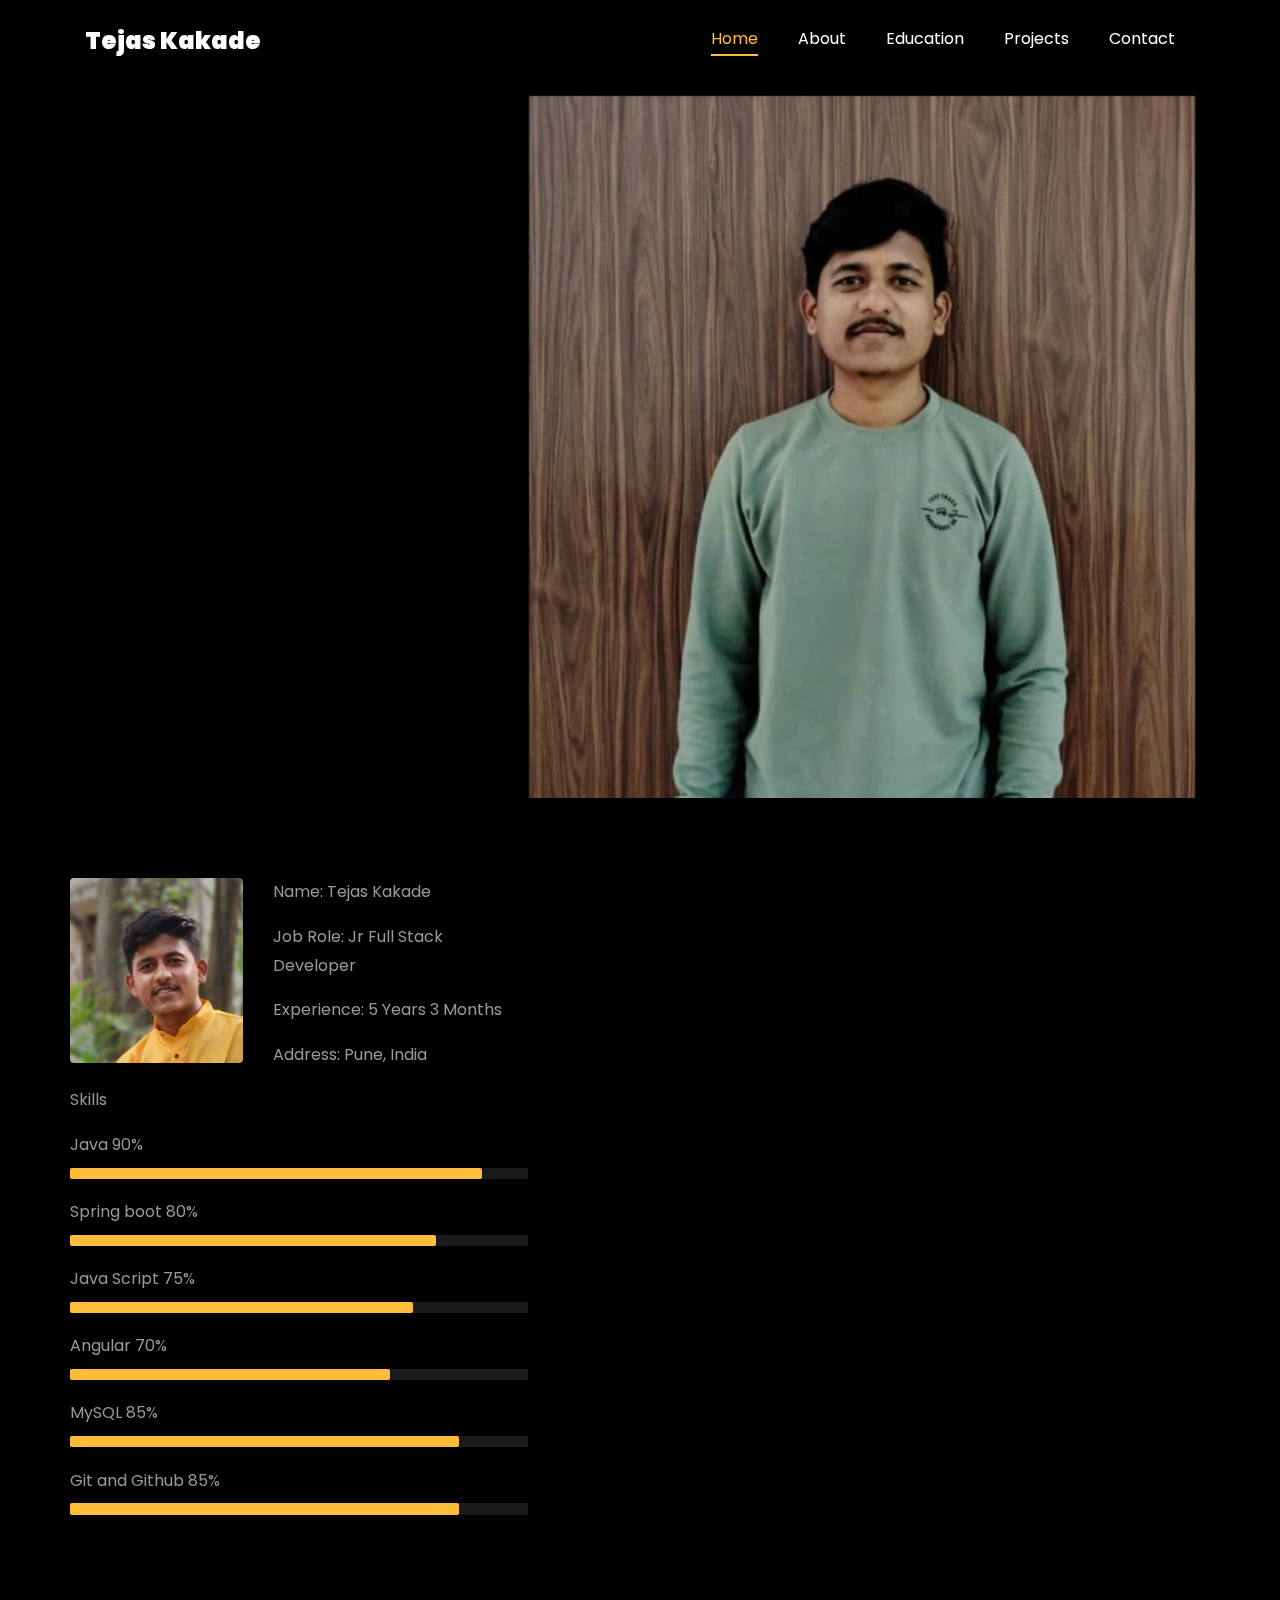
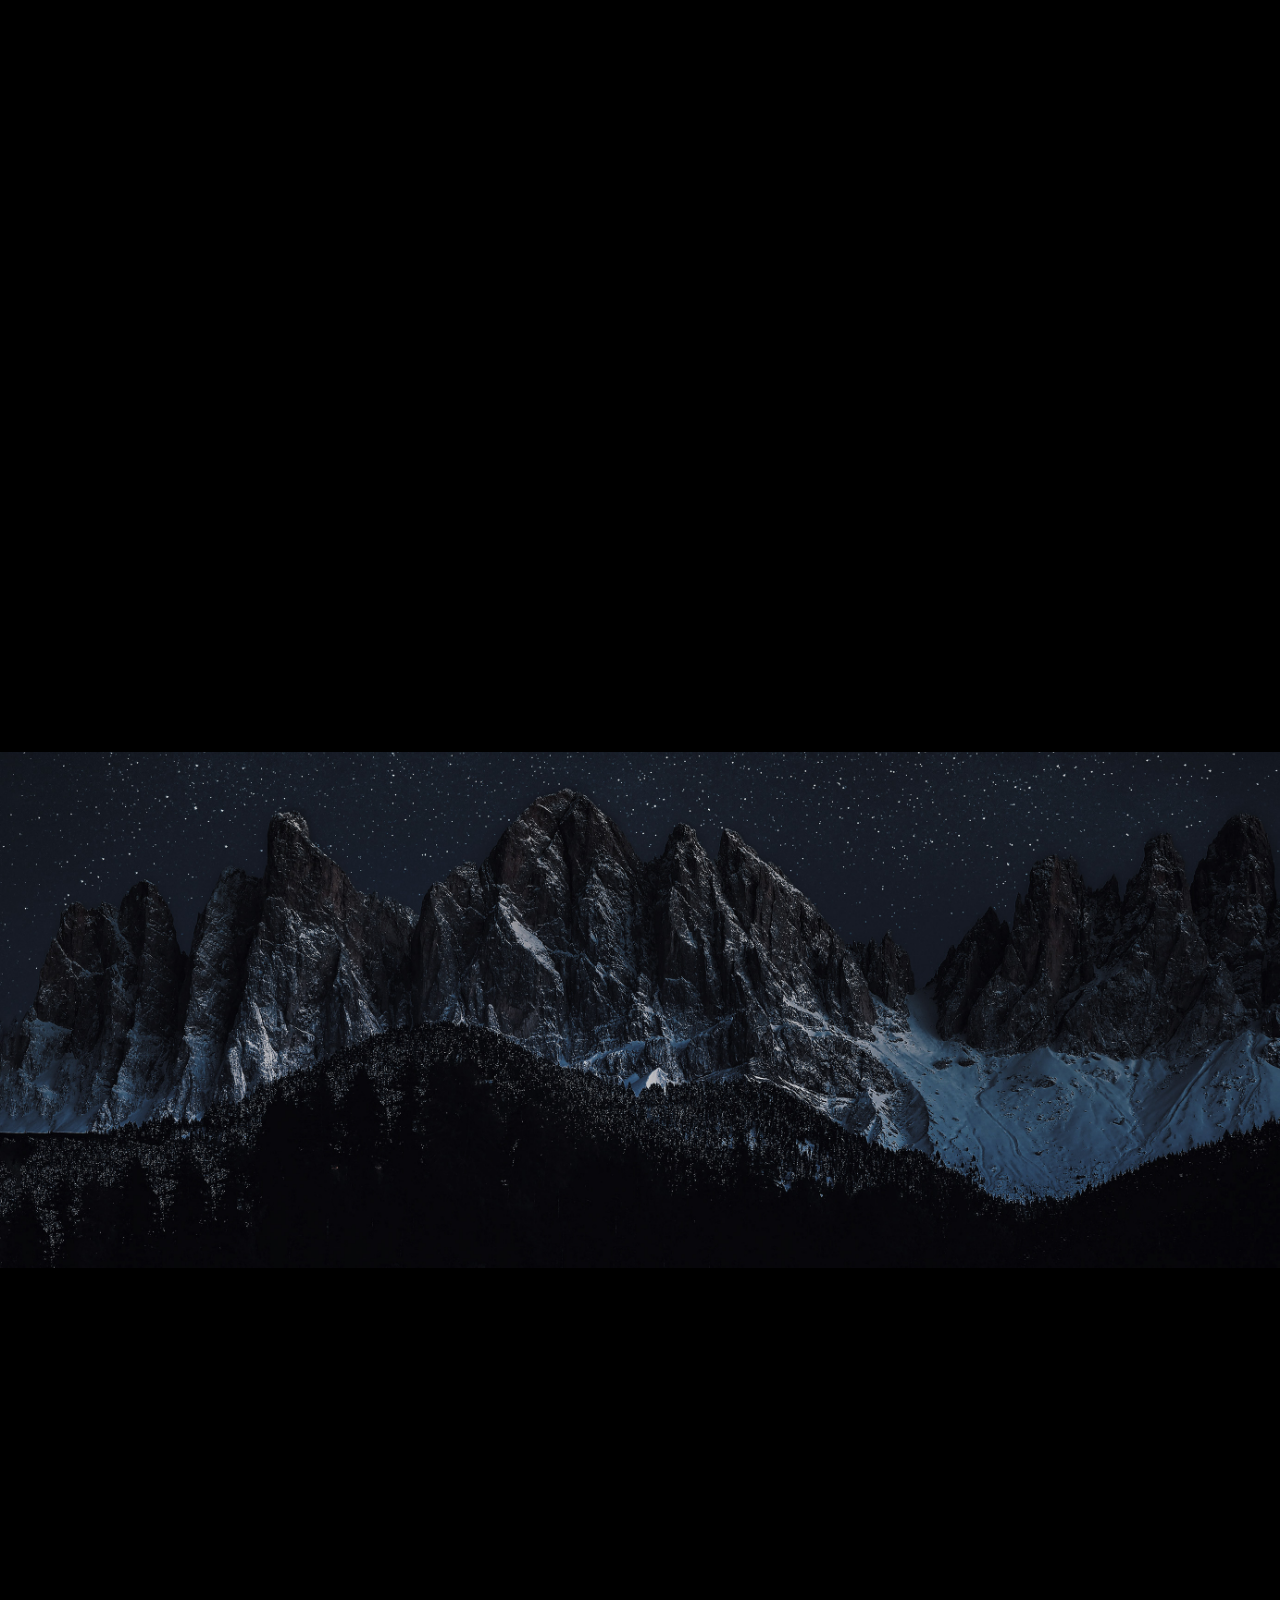
==== index.html @ c2d64551 "first commit" ====
<!DOCTYPE html>
<html lang="en">

<head>
    <title>Tejas's Portfolio</title>

    <link rel="icon" href="images/profile-pic.png" type="image/png">
    <meta charset="utf-8">
    <meta name="viewport" content="width=device-width, initial-scale=1, shrink-to-fit=no">

    <link href="https://cdnjs.cloudflare.com/ajax/libs/font-awesome/6.0.0-beta3/css/all.min.css" rel="stylesheet">

    <link href="https://fonts.googleapis.com/css?family=Poppins:100,200,300,400,500,600,700,800,900" rel="stylesheet">

    <link rel="stylesheet" href="css/open-iconic-bootstrap.min.css">
    <link rel="stylesheet" href="css/animate.css">

    <link rel="stylesheet" href="css/owl.carousel.min.css">
    <link rel="stylesheet" href="css/owl.theme.default.min.css">
    <link rel="stylesheet" href="css/magnific-popup.css">

    <link rel="stylesheet" href="css/aos.css">

    <link rel="stylesheet" href="css/ionicons.min.css">

    <link rel="stylesheet" href="css/flaticon.css">
    <link rel="stylesheet" href="css/icomoon.css">
    <link rel="stylesheet" href="css/style.css">



    <style>
        /*======================================
//--//-->   ABOUT
======================================*/
        
        .about-mf .box-shadow-full {
            padding-top: 4rem;
            padding-bottom: 4rem;
        }
        
        .about-mf .about-img {
            margin-bottom: 2rem;
        }
        
        .about-mf .about-img img {
            margin-left: 10px;
        }
        
        .skill-mf .progress {
            /* background-color: #cde1f8; */
            margin: .5rem 0 1.2rem 0;
            border-radius: 0;
            height: .7rem;
        }
        
        .skill-mf .progress .progress-bar {
            height: .7rem;
            background-color: #ffbd39;
        }
        /* Animation styles */
        
        #typing-animation {
            position: relative;
            font-size: 30px;
            font-weight: bold;
            color: rgb(255, 255, 255);
            overflow: hidden;
            white-space: nowrap;
            animation: typing 3s steps(20, end) infinite;
        }
        
        #typing-animation:before {
            content: "";
            /* position: absolute; */
            top: 0;
            left: 0;
            width: 0;
            height: 100%;
            background-color: #ccc;
            animation: typing-cursor 0.5s ease-in-out infinite;
        }
        
        @keyframes typing {
            from {
                width: 0;
            }
            to {
                width: 100%;
            }
        }
        
        @keyframes typing-cursor {
            from {
                width: 5px;
            }
            to {
                width: 0;
            }
        }
        /* project image zoom effect */
        
        .zoom-effect {
            overflow: hidden;
            transition: transform 0.3s ease-out;
        }
        
        .zoom-effect:hover {
            transform: scale(1.1);
        }
    </style>


</head>

<body data-spy="scroll" data-target=".site-navbar-target" data-offset="300">


    <nav class="navbar navbar-expand-lg navbar-dark ftco_navbar ftco-navbar-light site-navbar-target" id="ftco-navbar">
        <div class="container">
            <a class="navbar-brand" href="index.html">Tejas Kakade</a>
            <button class="navbar-toggler js-fh5co-nav-toggle fh5co-nav-toggle" type="button" data-toggle="collapse" data-target="#ftco-nav" aria-controls="ftco-nav" aria-expanded="false" aria-label="Toggle navigation">
	        <span class="oi oi-menu"></span> Menu
	      </button>

            <div class="collapse navbar-collapse" id="ftco-nav">
                <ul class="navbar-nav nav ml-auto ">
                    <li class="nav-item"><a href="#home-section" class="nav-link"><span>Home</span></a></li>
                    <li class="nav-item"><a href="#about-section" class="nav-link"><span>About</span></a></li>
                    <li class="nav-item"><a href="#resume-section" class="nav-link"><span>Education</span></a></li>
                    <li class="nav-item"><a href="#project-section" class="nav-link"><span>Projects</span></a></li>
                    <li class="nav-item"><a href="#contact-section" class="nav-link"><span>Contact</span></a></li>
                </ul>
            </div>
        </div>
    </nav>
    <section id="home-section" class="hero">
        <div class="home-slider  owl-carousel">
            <div class="slider-item ">
                <div class="overlay"></div>
                <div class="container mt-5">
                    <div class="row d-md-flex no-gutters slider-text align-items-end justify-content-end" data-scrollax-parent="true">
                        <div class="one-third js-fullheight order-md-last img mt-5" style="background-image:url(images/myphoto11.jpg);">
                            <div class="overlay"></div>
                        </div>
                        <div class="one-forth d-flex  align-items-center ftco-animate" data-scrollax=" properties: { translateY: '70%' }">
                            <div class="text">
                                <span class="subheading">Hello!</span>
                                <h1 class="mb-4 mt-3">I'm <span>Tejas Kakade</span></h1>

                                <!-- Element to contain animated typing -->
                                <span id="typing-animation"></span>

                                <script>
                                    // Initialize the typing animation
                                    const typingAnimationElement = document.getElementById('typing-animation');

                                    // Create an array of typing text
                                    const typingTexts = [
                                        'Java Developer  ',
                                        'Web Developer  ',
                                        'Software engineer   ',
                                    ];

                                    // Create a function to display the typing animation for a given text
                                    function playTypingAnimation(text) {
                                        // Loop through each character and add it to the element
                                        for (let i = 0; i < text.length; i++) {
                                            setTimeout(() => {
                                                typingAnimationElement.textContent += text[i];
                                            }, i * 200); // Increase the delay to slow down the typing animation
                                        }

                                        // Once the animation is complete, reset the text and start over
                                        setTimeout(() => {
                                            typingAnimationElement.textContent = '';
                                            playTypingAnimation(typingTexts[(typingTexts.indexOf(text) + 1) % typingTexts.length]);
                                        }, text.length * 200);
                                    }

                                    // Start the typing animation loop
                                    playTypingAnimation(typingTexts[0]);
                                </script>

                                <br>
                                <br>
                                <h2 class="mb-3">A Full Stack Java Developer</h2>
                                <!-- <h2 class="d-flex" style="margin-bottom: 0">With over 5 years of experience</h2> -->
                                <!-- <br> -->
                                <p><a href="https://www.linkedin.com/in/tejas-kakade-7a751924a/" target="_blank" class="btn btn-primary py-3 px-4">Linkedin</a>
                                    <a href="https://github.com/Tejaskakade" target="_blank" class="btn btn-white btn-outline-white py-3 px-4">GitHub</a>
                                    <a href="https://drive.google.com/file/d/1i-YMvwMsOjoSOSg1fZ3QzfW41sbcSVuT/view?usp=sharing" target="_blank" class="btn btn-primary py-3 px-4">Resume</a>
                                </p>
                            </div>
                        </div>
                    </div>
                </div>
            </div>
        </div>
    </section>



    <section class="ftco-about img ftco-section ftco-no-pb mt-3" id="about-section">
        <div class="container">
            <div class="row">
                <div class="row d-flex align-items-stretch">
                    <!-- <div class="row d-flex"> -->
                    <div class="col-md-6 col-lg-5 d-flex">
                        <div class="img-about img d-flex align-items-stretch">
                            <div class="overlay">
                                <div class="row">
                                    <div class="col-sm-6 col-md-5">
                                        <div class="about-img">
                                            <img src="images/aboutme2.jpg" class="img-fluid rounded b-shadow-a" alt="">
                                        </div>
                                    </div>
                                    <!-- Details next to profile image -->
                                    <div class="col-sm-6 col-md-7">
                                        <div class="about-info">
                                            <p><span class="title-s">Name: </span> <span>Tejas Kakade</span></p>
                                            <p><span class="title-s">Job Role: </span> <span>Jr Full Stack Developer</span></p>
                                            <p><span class="title-s">Experience: </span> <span>5 Years 3 Months</span></p>
                                            <p><span class="title-s">Address: </span> <span>Pune, India</span></p>
                                        </div>
                                    </div>
                                </div>

                                <div class="skill-mf">
                                    <p class="title-s">Skills</p>
                                    <span>Java</span> <span class="pull-right">90%</span>
                                    <div class="progress">
                                        <div class="progress-bar" role="progressbar" style="width: 90%;" aria-valuenow="90" aria-valuemin="0" aria-valuemax="100"></div>
                                    </div>

                                    <span>Spring boot</span> <span class="pull-right">80%</span>
                                    <div class="progress">
                                        <div class="progress-bar" role="progressbar" style="width: 80%" aria-valuenow="80" aria-valuemin="0" aria-valuemax="100"></div>
                                    </div>

                                    <span>Java Script</span> <span class="pull-right">75%</span>
                                    <div class="progress">
                                        <div class="progress-bar" role="progressbar" style="width: 75%" aria-valuenow="75" aria-valuemin="0" aria-valuemax="100"></div>
                                    </div>

                                    <span>Angular</span> <span class="pull-right">70%</span>
                                    <div class="progress">
                                        <div class="progress-bar" role="progressbar" style="width: 70%" aria-valuenow="70" aria-valuemin="0" aria-valuemax="100"></div>
                                    </div>

                                    <span>MySQL</span> <span class="pull-right">85%</span>
                                    <div class="progress">
                                        <div class="progress-bar" role="progressbar" style="width: 85%" aria-valuenow="85" aria-valuemin="0" aria-valuemax="100"></div>
                                    </div>

                                    <span>Git and Github</span> <span class="pull-right">85%</span>
                                    <div class="progress">
                                        <div class="progress-bar" role="progressbar" style="width: 85%" aria-valuenow="85" aria-valuemin="0" aria-valuemax="100"></div>
                                    </div>
                                </div>
                            </div>
                        </div>
                    </div>

                    <div class="col-md-6 col-lg-7 pl-lg-5 pb-5">
                        <div class="row justify-content-start pb-3">
                            <div class="col-md-12 heading-section ftco-animate">

                                <h1 class="big">About</h1>
                                <h2 class="mb-4">About Me</h2>

                                <p>With a Master of Computer Applications (MCA) degree and strong expertise in software development, I specialize in Java programming and frameworks like Spring and Spring Boot. I have hands-on experience in building scalable
                                    web applications, including a Contact Management System and an Appointment Management System. Proficient in version control tools like Git and GitHub, I bring technical expertise and a keen ability to adapt to new challenges.
                                    As a professional with a passion for continuous learning, I am dedicated to delivering impactful solutions while contributing to team success.</p>
                                <ul class="about-info mt-4 px-md-0 px-2">
                                    <li class="d-flex"><span>Profile:</span> <span>Software Development </span></li>
                                    <li class="d-flex"><span>Domain:</span> <span> Java, SpringBoot, &amp; Angular</span></li>
                                    <li class="d-flex"><span>Education:</span> <span>Master of Computer Applications (MCA)</span></li>
                                    <li class="d-flex"><span>Language:</span> <span>English, Hindi, Marathi</span></li>
                                    <li class="d-flex"><span> Tools:</span> <span>VS Code, Eclipse, STS, Jira &amp; Postman </span></li>
                                    <li class="d-flex"><span>Database:</span> <span>MySql, MongoDB</span></li>
                                    <li class="d-flex"><span>Interest:</span> <span>Traveling, Teaching</span></li>

                                </ul>
                            </div>
                        </div>


                        <!-- <div class="counter-wrap ftco-animate d-flex mt-md-3">
                            <div class="text">
                                <p class="mb-4">
                                    <span class="number" data-number="30">0</span> <span>+</span>
                                    <span>&nbsp; Projects completed</span>
                                </p>
                                <p><a href="https://www.linkedin.com/in/rishabhnmishra/" class="btn btn-primary py-3 px-3">LinkedIn</a></p>
                            </div>
                        </div> -->
                    </div>
                </div>
            </div>
        </div>
    </section>




    <section class="ftco-section ftco-no-pb" id="resume-section">
        <div class="container">
            <div class="row justify-content-center pb-5">
                <div class="col-md-10 heading-section text-center ftco-animate">
                    <h1 class="big big-2">Education</h1>
                    <h2 class="mb-4">Education</h2>
                    <!-- <p>Seasoned Senior Data Analyst with 5+ years of experience driving business strategies through data-driven insights. Proven expertise in data science, statistical analysis, machine learning algorithms and project management.</p> -->
                </div>
            </div>

            <!-- <div class="row">
                <h1 class="big-4">Experience</h1>
                <div class="underline"></div>
            </div>
            <br> -->

            <!-- <div class="row">
                <div class="col-md-6">
                    <div class="resume-wrap ftco-animate">
                        <span class="date">2021-Present</span>
                        <h2>Senior Data Analyst</h2>
                        <span class="position">Merkle</span>
                        <p class="mt-4">Merkle, a leading CXM and media company with over 10K+ professionals globally. It's a part of Dentsu International.
                            <ul>
                                <li>Analysed ad campaigns, clickstream, and customer surveys data, identified an increasing demand and launched a strategic product line.</li>
                                <li>Developed time series forecasting models to predict sales and optimize marketing budgets, got model performance of 92%.</li>
                                <li>Designed and executed A/B tests, performed rigorous statistical analysis. Led to 20% MoM increase in the conversion rate.</li>
                            </ul>
                        </p>
                    </div>

                </div>

                <div class="col-md-6">
                    <div class="resume-wrap ftco-animate">
                        <span class="date">2018-2021</span>
                        <h2>Senior Data Analyst</h2>
                        <span class="position">iQuanti</span>
                        <p class="mt-4">iQuanti is a data-driven digital marketing analytics and solutions company, helps top 100 global brands.
                            <ul>
                                <li>Performed in-depth market research and analysis to create online pages. Resulted in ~100% website growth and 30% increase in conversion rate YoY.</li>
                                <li>Delivered multiple training and mentorship sessions on analytical tools like SQL, MS Excel, Power BI, Tableau and Python.</li>
                                <li>Performed migration and enhancements for merchandising dashboard, involved data integration and its feature improvement.</li>
                            </ul>
                        </p>
                    </div>

                </div>
            </div> -->

            <br>
            <br>

            <!-- <div class="row">

                <h1 class="big-4">Education</h1>
                <div class="underline"></div>
            </div> -->
            <br>

            <div class="row">
                <div class="col-md-6">
                    <div class="resume-wrap ftco-animate">
                        <span class="date">2022-2024</span>
                        <h2>Master of Computer Application</h2>
                        <span class="position">Sinhgad Institute of Management</span>
                        <p class="mt-4">Grade: First class distinction.</p>
                    </div>
                </div>

                <div class="col-md-6">
                    <div class="resume-wrap ftco-animate">
                        <span class="date">2018-2021</span>
                        <h2>Bachlor of Science (Statistics)</h2>
                        <span class="position">Savitribai Phule Pune University</span>
                        <p class="mt-4">Grade: First class.</p>
                    </div>
                </div>

                <div class="col-md-6">
                    <div class="resume-wrap ftco-animate">
                        <span class="date">2016-2018</span>
                        <h2>Higher Secondary School</h2>
                        <span class="position">Maharashtra State Board</span>
                        <p class="mt-4">Grade: First class distinction.</p>
                    </div>
                </div>

                <div class="col-md-6">
                    <div class="resume-wrap ftco-animate">
                        <span class="date">2016</span>
                        <h2>Higher Secondary School</h2>
                        <span class="position">Maharashtra State Board</span>
                        <p class="mt-4">Grade: First class distinction.</p>
                    </div>
                </div>
            </div>

            <!-- <div class="row justify-content-center mt-5">
                <div class="col-md-6 text-center ftco-animate">
                    <p><a href="#" class="btn btn-primary py-4 px-5">Download CV</a></p>
                </div>
            </div> -->
        </div>
    </section>



    <section class="ftco-section" id="project-section">
        <div class="container">
            <div class="row justify-content-center mb-5 pb-5">
                <div class="col-md-7 heading-section text-center ftco-animate">
                    <h1 class="big big-2">Projects</h1>
                    <h2 class="mb-4">Projects</h2>
                    <p>Below are the sample projects on Java, Spring boot, Angular, SQL.</p>
                </div>
            </div>
            <div class="row d-flex">
                <div class="col-md-4 d-flex ftco-animate">
                    <div class="blog-entry justify-content-end">
                        <a href="https://github.com/Tejaskakade/Contact-Manager" target="_blank" class="block-20 zoom-effect" style="background-image: url('images/project_image1.jpg');">
                        </a>
                        <div class="text mt-3 float-right d-block">

                            <h3 class="heading"><a href="https://github.com/Tejaskakade/Contact-Manager" target="_blank">Smart Contact Manager <br>(GitHub Repo)</a></h3>
                            <p>Developed a full-stack contact management system with user authentication, an enhanced UI, and efficient data handling.</p>
                        </div>
                    </div>
                </div>
                <div class="col-md-4 d-flex ftco-animate">
                    <div class="blog-entry justify-content-end">
                        <a href="https://github.com/Tejaskakade/AppointmentManagement" target="_blank" class="block-20 zoom-effect" style="background-image: url('images/pro_image2.jpg');">
                        </a>
                        <div class="text mt-3 float-right d-block">

                            <h3 class="heading"><a href="https://github.com/Tejaskakade/AppointmentManagement" target="_blank"> Appointment Management System (GitHub Repo) </a></h3>
                            <p>The Appointment Mng System is a robust application develope with Spring Boot, designed To streamline the scheduling and management of appointments.</p>
                        </div>
                    </div>
                </div>
                <div class="col-md-4 d-flex ftco-animate">
                    <div class="blog-entry">
                        <a href="https://tejaskakade.github.io/excursion/" target="_blank" class="block-20 zoom-effect" style="background-image: url('images/pro_image3.jpg');">
                        </a>
                        <div class="text mt-3 float-right d-block">

                            <h3 class="heading"><a href="https://github.com/Tejaskakade/excursion" target="_blank">Excursion <br> (GitHub Repo) </a></h3>
                            <p>I developed a project page focused on excursions, showcasing a range of destinations, travel options, and curated itineraries for short trips.</p>
                        </div>
                    </div>
                </div>
            </div>
            <br>
            <!-- added justify-content-center to center align the last two projects -->
            <div class="row d-flex justify-content-center">
                <div class="col-md-4 d-flex ftco-animate">
                    <div class="blog-entry justify-content-end">
                        <a href="https://tejaskakade.github.io/colmarAcademy/" target="_blank" class="block-20 zoom-effect" style="background-image: url('images/pro_image4.jpg');">
                        </a>
                        <div class="text mt-3 float-right d-block">

                            <h3 class="heading"><a href="https://github.com/Tejaskakade/colmarAcademy" target="_blank">Colmar Academy <br> (GitHub Repo)</a></h3>
                            <p>
                                This project involves designing and implementing a landing page for Colmar Academy, focusing on layout, color, typography, and overall aesthetics based on provided wireframes</p>
                        </div>
                    </div>
                </div>
                <div class="col-md-4 d-flex ftco-animate">
                    <div class="blog-entry justify-content-end">
                        <a href="https://github.com/Tejaskakade/Ram-Collection" target="_blank" class="block-20 zoom-effect" style="background-image: url('images/pro_image5.jpg');">
                        </a>
                        <div class="text mt-3 float-right d-block">

                            <h3 class="heading"><a href="https://github.com/Tejaskakade/Ram-Collection" target="_blank">Ram Collection (Ecommerce) <br> (GitHub Repo)</a></h3>
                            <p>Design and develop an eCommerce website for clothing, featuring a user-friendly interface, seamless product browsing, and secure checkout functionality.</p>
                        </div>
                    </div>
                </div>
            </div>
        </div>
    </section>

    <section class="ftco-section ftco-no-pt ftco-no-pb ftco-counter img" id="section-counter">
        <div class="container">
            <div class="row d-md-flex align-items-center">
                <div class="col-md d-flex justify-content-center counter-wrap ftco-animate">
                    <div class="block-18">
                        <div class="text">
                            <strong class="number" data-number="15">0</strong>
                            <span>Certificates</span>
                        </div>
                    </div>
                </div>
                <div class="col-md d-flex justify-content-center counter-wrap ftco-animate">
                    <div class="block-18">
                        <a href="https://github.com/Tejaskakade" target="_blank">
                            <div class="text">
                                <strong class="number" data-number="10">0</strong>
                                <span>Projects</span>
                            </div>
                        </a>
                    </div>
                </div>
                <!-- <div class="col-md d-flex justify-content-center counter-wrap ftco-animate">
                    <div class="block-18">
                        <div class="text">
                            <strong class="number" data-number="1000">0</strong>
                            <span>Mentored Students</span>
                        </div>
                    </div>
                </div>
                <div class="col-md d-flex justify-content-center counter-wrap ftco-animate">
                    <div class="block-18">
                        <div class="text">
                            <strong class="number" data-number="500">0</strong>
                            <span>Cups of coffee</span>
                        </div>
                    </div>
                </div> -->
            </div>
        </div>

        <div class="ftco-section ftco-hireme img margin-top" style="background-image: url(images/bg_1.jpg)">
            <!-- <div class="container"> -->
            <div class="row justify-content-center">
                <div class="col-md-7 ftco-animate text-center">
                    <h2>More projects on<span> Github  </span> </h2>
                    <div class="heading">
                        <h4> I love to solve business problems &amp; uncover hidden data stories </h4>
                        <br>
                        <p><a href="https://github.com/Tejaskakade" target="_blank" class="btn btn-primary py-3 px-5">GitHub</a></p>
                    </div>
                </div>
            </div>
            <!-- </div> -->
        </div>
    </section>



    <section class="ftco-section contact-section ftco-no-pb" id="contact-section">
        <div class="container">
            <div class="row justify-content-center mb-5 pb-3">
                <div class="col-md-7 heading-section text-center ftco-animate">
                    <h1 class="big big-2">Contact</h1>
                    <h2 class="mb-4">Contact Me</h2>
                    <p>Below are the details to reach out to me!</p>
                </div>
            </div>

            <div class="row d-flex contact-info mb-5">
                <div class="col-md-6 col-lg-3 d-flex ftco-animate">
                    <div class="align-self-stretch box p-4 text-center">
                        <div class="icon d-flex align-items-center justify-content-center">
                            <span class="fa-sharp fa-solid fa-location-dot"></span>
                        </div>
                        <h3 class="mb-4">Address</h3>
                        <p> <a>Pune, India  </a> </p>
                    </div>
                </div>
                <div class="col-md-6 col-lg-3 d-flex ftco-animate">
                    <div class="align-self-stretch box p-4 text-center">
                        <div class="icon d-flex align-items-center justify-content-center">
                            <span class="icon-phone2"></span>
                        </div>
                        <h3 class="mb-4">Contact Number</h3>
                        <p><a href="tel:+919168161605">+91 9168161605</a></p>
                    </div>
                </div>
                <div class="col-md-6 col-lg-3 d-flex ftco-animate">
                    <div class="align-self-stretch box p-4 text-center">
                        <div class="icon d-flex align-items-center justify-content-center">
                            <span class="fa-solid fa-envelope"></span>
                        </div>
                        <h3 class="mb-4">Email Address</h3>
                        <p><a href="mailto:info@yoursite.com">tejaskakade2019@gmail.com</a></p>
                    </div>
                </div>
                <div class="col-md-6 col-lg-3 d-flex ftco-animate">
                    <div class="align-self-stretch box p-4 text-center">
                        <div class="icon d-flex align-items-center justify-content-center">
                            <span class="fa-solid fa-download" onclick="downloadResume()" style="cursor: pointer;"></span>

                        </div>

                        <h3 class="mb-4" onclick="downloadResume()" style="cursor: pointer;">Download Resume</h3>



                        <p><a href="https://drive.google.com/file/d/1i-YMvwMsOjoSOSg1fZ3QzfW41sbcSVuT/view?usp=sharing" target="_blank">Resume link</a></p>


                    </div>
                </div>

                <div class="container">
                    <br>
                    <br>
                    <div class="row justify-content-center">
                        <div class="col-md-7 ftco-animate text-center">
                            <h2>Have a<span> Question?  </span> <a href="https://forms.gle/uLaTShUKXraAvHJ77" class="btn btn-primary py-3 px-5">Click Here</a> </h2>
                        </div>
                    </div>
                    <br>
                    <ul class="ftco-footer-social list-unstyled d-flex justify-content-center align-items-center mb-0">
                        <li class="ftco-animate normal-txt">Find me on </li>
                        <!-- <li class="ftco-animate"><a href="https://www.youtube.com/@RishabhMishraOfficial"><span class="icon-youtube"></span></a></li> -->
                        <li class="ftco-animate"><a href="https://www.linkedin.com/in/tejas-kakade-7a751924a/" target="_blank"><span class="icon-linkedin"></span></a></li>

                        <li class="ftco-animate"><a href="https://www.instagram.com/tejaskakade45/" target="_blank"><span class="icon-instagram"></span></a></li>

                        <li class="ftco-animate"><a href="#"><span class="icon-twitter"></span></a></li>

                        <li class="ftco-animate"><a href="#"><span class="icon-facebook"></span></a></li>
                    </ul>
                    <br>
                </div>
            </div>
    </section>




    <footer class="ftco-footer ftco-section">
        <div class="container">
            <div class="row">
                <div class="col-md-12 text-center">

                    <p>
                        <!-- Link back to Colorlib can't be removed. Template is licensed under CC BY 3.0. -->
                        Copyright &copy;
                        <script>
                            document.write(new Date().getFullYear());
                        </script> Tejas Kakade. All rights reserved. <i class="icon-heart color-danger" aria-hidden="true"></i>
                        <!-- Link back to Colorlib can't be removed. Template is licensed under CC BY 3.0. -->
                    </p>
                </div>
            </div>
        </div>
    </footer>


    <!-- loader -->
    <div id="ftco-loader" class="show fullscreen"><svg class="circular" width="48px" height="48px"><circle class="path-bg" cx="24" cy="24" r="22" fill="none" stroke-width="4" stroke="#eeeeee"/><circle class="path" cx="24" cy="24" r="22" fill="none" stroke-width="4" stroke-miterlimit="10" stroke="#F96D00"/></svg></div>


    <script src="js/jquery.min.js"></script>
    <script src="js/jquery-migrate-3.0.1.min.js"></script>
    <script src="js/popper.min.js"></script>
    <script src="js/bootstrap.min.js"></script>
    <script src="js/jquery.easing.1.3.js"></script>
    <script src="js/jquery.waypoints.min.js"></script>
    <script src="js/jquery.stellar.min.js"></script>
    <script src="js/owl.carousel.min.js"></script>
    <script src="js/jquery.magnific-popup.min.js"></script>
    <script src="js/aos.js"></script>
    <script src="js/jquery.animateNumber.min.js"></script>
    <script src="js/scrollax.min.js"></script>

    <script src="js/main.js"></script>

    <!-- below code is for download resume -->
    <script>
        function downloadResume() {
            // Direct download link for the resume file (Google Drive direct download link format)
            const resumeDownloadLink = 'https://drive.google.com/uc?export=download&id=1i-YMvwMsOjoSOSg1fZ3QzfW41sbcSVuT';

            // Trigger the download by navigating to the direct download link
            window.location.href = resumeDownloadLink;
        }
    </script>

</body>

</html>
---- css/flaticon.css ----
/*
  	Flaticon icon font: Flaticon
  	Creation date: 04/01/2019 13:45
  	*/


@font-face {
  font-family: "Flaticon";
  src: url("../fonts/flaticon/font/Flaticon.eot");
  src: url("../fonts/flaticon/font/Flaticon.eot?#iefix") format("embedded-opentype"),
       url("../fonts/flaticon/font/Flaticon.woff") format("woff"),
       url("../fonts/flaticon/font/Flaticon.ttf") format("truetype"),
       url("../fonts/flaticon/font/Flaticon.svg#Flaticon") format("svg");
  font-weight: normal;
  font-style: normal;
}

@media screen and (-webkit-min-device-pixel-ratio:0) {
  @font-face {
    font-family: "Flaticon";
    src: url("../fonts/flaticon/font/Flaticon.svg#Flaticon") format("svg");
  }
}

[class^="flaticon-"]:before, [class*=" flaticon-"]:before,
[class^="flaticon-"]:after, [class*=" flaticon-"]:after {   
  font-family: Flaticon;
  font-style: normal;
  font-weight: normal;
  font-variant: normal;
  text-transform: none;
  line-height: 1;

  /* Better Font Rendering =========== */
  -webkit-font-smoothing: antialiased;
  -moz-osx-font-smoothing: grayscale;
}

.flaticon-ideas:before { content: "\f100"; }
.flaticon-flasks:before { content: "\f101"; }
.flaticon-analysis:before { content: "\f102"; }
.flaticon-ux-design:before { content: "\f103"; }
.flaticon-web-design:before { content: "\f104"; }
.flaticon-idea:before { content: "\f105"; }
.flaticon-innovation:before { content: "\f106"; }
---- css/icomoon.css ----
@font-face {
  font-family: 'icomoon';
  src:  url('../fonts/icomoon/icomoon.eot?6tt51o');
  src:  url('../fonts/icomoon/icomoon.eot?6tt51o#iefix') format('embedded-opentype'),
    url('../fonts/icomoon/icomoon.ttf?6tt51o') format('truetype'),
    url('../fonts/icomoon/icomoon.woff?6tt51o') format('woff'),
    url('../fonts/icomoon/icomoon.svg?6tt51o#icomoon') format('svg');
  font-weight: normal;
  font-style: normal;
}

[class^="icon-"], [class*=" icon-"] {
  /* use !important to prevent issues with browser extensions that change fonts */
  font-family: 'icomoon' !important;
  speak: none;
  font-style: normal;
  font-weight: normal;
  font-variant: normal;
  text-transform: none;
  line-height: 1;

  /* Better Font Rendering =========== */
  -webkit-font-smoothing: antialiased;
  -moz-osx-font-smoothing: grayscale;
}

.icon-asterisk:before {
  content: "\f069";
}
.icon-plus:before {
  content: "\f067";
}
.icon-question:before {
  content: "\f128";
}
.icon-minus:before {
  content: "\f068";
}
.icon-glass:before {
  content: "\f000";
}
.icon-music:before {
  content: "\f001";
}
.icon-search:before {
  content: "\f002";
}
.icon-envelope-o:before {
  content: "\f003";
}
.icon-heart:before {
  content: "\f004";
}
.icon-star:before {
  content: "\f005";
}
.icon-star-o:before {
  content: "\f006";
}
.icon-user:before {
  content: "\f007";
}
.icon-film:before {
  content: "\f008";
}
.icon-th-large:before {
  content: "\f009";
}
.icon-th:before {
  content: "\f00a";
}
.icon-th-list:before {
  content: "\f00b";
}
.icon-check:before {
  content: "\f00c";
}
.icon-close:before {
  content: "\f00d";
}
.icon-remove:before {
  content: "\f00d";
}
.icon-times:before {
  content: "\f00d";
}
.icon-search-plus:before {
  content: "\f00e";
}
.icon-search-minus:before {
  content: "\f010";
}
.icon-power-off:before {
  content: "\f011";
}
.icon-signal:before {
  content: "\f012";
}
.icon-cog:before {
  content: "\f013";
}
.icon-gear:before {
  content: "\f013";
}
.icon-trash-o:before {
  content: "\f014";
}
.icon-home:before {
  content: "\f015";
}
.icon-file-o:before {
  content: "\f016";
}
.icon-clock-o:before {
  content: "\f017";
}
.icon-road:before {
  content: "\f018";
}
.icon-download:before {
  content: "\f019";
}
.icon-arrow-circle-o-down:before {
  content: "\f01a";
}
.icon-arrow-circle-o-up:before {
  content: "\f01b";
}
.icon-inbox:before {
  content: "\f01c";
}
.icon-play-circle-o:before {
  content: "\f01d";
}
.icon-repeat:before {
  content: "\f01e";
}
.icon-rotate-right:before {
  content: "\f01e";
}
.icon-refresh:before {
  content: "\f021";
}
.icon-list-alt:before {
  content: "\f022";
}
.icon-lock:before {
  content: "\f023";
}
.icon-flag:before {
  content: "\f024";
}
.icon-headphones:before {
  content: "\f025";
}
.icon-volume-off:before {
  content: "\f026";
}
.icon-volume-down:before {
  content: "\f027";
}
.icon-volume-up:before {
  content: "\f028";
}
.icon-qrcode:before {
  content: "\f029";
}
.icon-barcode:before {
  content: "\f02a";
}
.icon-tag:before {
  content: "\f02b";
}
.icon-tags:before {
  content: "\f02c";
}
.icon-book:before {
  content: "\f02d";
}
.icon-bookmark:before {
  content: "\f02e";
}
.icon-print:before {
  content: "\f02f";
}
.icon-camera:before {
  content: "\f030";
}
.icon-font:before {
  content: "\f031";
}
.icon-bold:before {
  content: "\f032";
}
.icon-italic:before {
  content: "\f033";
}
.icon-text-height:before {
  content: "\f034";
}
.icon-text-width:before {
  content: "\f035";
}
.icon-align-left:before {
  content: "\f036";
}
.icon-align-center:before {
  content: "\f037";
}
.icon-align-right:before {
  content: "\f038";
}
.icon-align-justify:before {
  content: "\f039";
}
.icon-list:before {
  content: "\f03a";
}
.icon-dedent:before {
  content: "\f03b";
}
.icon-outdent:before {
  content: "\f03b";
}
.icon-indent:before {
  content: "\f03c";
}
.icon-video-camera:before {
  content: "\f03d";
}
.icon-image:before {
  content: "\f03e";
}
.icon-photo:before {
  content: "\f03e";
}
.icon-picture-o:before {
  content: "\f03e";
}
.icon-pencil:before {
  content: "\f040";
}
.icon-map-marker:before {
  content: "\f041";
}
.icon-adjust:before {
  content: "\f042";
}
.icon-tint:before {
  content: "\f043";
}
.icon-edit:before {
  content: "\f044";
}
.icon-pencil-square-o:before {
  content: "\f044";
}
.icon-share-square-o:before {
  content: "\f045";
}
.icon-check-square-o:before {
  content: "\f046";
}
.icon-arrows:before {
  content: "\f047";
}
.icon-step-backward:before {
  content: "\f048";
}
.icon-fast-backward:before {
  content: "\f049";
}
.icon-backward:before {
  content: "\f04a";
}
.icon-play:before {
  content: "\f04b";
}
.icon-pause:before {
  content: "\f04c";
}
.icon-stop:before {
  content: "\f04d";
}
.icon-forward:before {
  content: "\f04e";
}
.icon-fast-forward:before {
  content: "\f050";
}
.icon-step-forward:before {
  content: "\f051";
}
.icon-eject:before {
  content: "\f052";
}
.icon-chevron-left:before {
  content: "\f053";
}
.icon-chevron-right:before {
  content: "\f054";
}
.icon-plus-circle:before {
  content: "\f055";
}
.icon-minus-circle:before {
  content: "\f056";
}
.icon-times-circle:before {
  content: "\f057";
}
.icon-check-circle:before {
  content: "\f058";
}
.icon-question-circle:before {
  content: "\f059";
}
.icon-info-circle:before {
  content: "\f05a";
}
.icon-crosshairs:before {
  content: "\f05b";
}
.icon-times-circle-o:before {
  content: "\f05c";
}
.icon-check-circle-o:before {
  content: "\f05d";
}
.icon-ban:before {
  content: "\f05e";
}
.icon-arrow-left:before {
  content: "\f060";
}
.icon-arrow-right:before {
  content: "\f061";
}
.icon-arrow-up:before {
  content: "\f062";
}
.icon-arrow-down:before {
  content: "\f063";
}
.icon-mail-forward:before {
  content: "\f064";
}
.icon-share:before {
  content: "\f064";
}
.icon-expand:before {
  content: "\f065";
}
.icon-compress:before {
  content: "\f066";
}
.icon-exclamation-circle:before {
  content: "\f06a";
}
.icon-gift:before {
  content: "\f06b";
}
.icon-leaf:before {
  content: "\f06c";
}
.icon-fire:before {
  content: "\f06d";
}
.icon-eye:before {
  content: "\f06e";
}
.icon-eye-slash:before {
  content: "\f070";
}
.icon-exclamation-triangle:before {
  content: "\f071";
}
.icon-warning:before {
  content: "\f071";
}
.icon-plane:before {
  content: "\f072";
}
.icon-calendar:before {
  content: "\f073";
}
.icon-random:before {
  content: "\f074";
}
.icon-comment:before {
  content: "\f075";
}
.icon-magnet:before {
  content: "\f076";
}
.icon-chevron-up:before {
  content: "\f077";
}
.icon-chevron-down:before {
  content: "\f078";
}
.icon-retweet:before {
  content: "\f079";
}
.icon-shopping-cart:before {
  content: "\f07a";
}
.icon-folder:before {
  content: "\f07b";
}
.icon-folder-open:before {
  content: "\f07c";
}
.icon-arrows-v:before {
  content: "\f07d";
}
.icon-arrows-h:before {
  content: "\f07e";
}
.icon-bar-chart:before {
  content: "\f080";
}
.icon-bar-chart-o:before {
  content: "\f080";
}
.icon-twitter-square:before {
  content: "\f081";
}
.icon-facebook-square:before {
  content: "\f082";
}
.icon-camera-retro:before {
  content: "\f083";
}
.icon-key:before {
  content: "\f084";
}
.icon-cogs:before {
  content: "\f085";
}
.icon-gears:before {
  content: "\f085";
}
.icon-comments:before {
  content: "\f086";
}
.icon-thumbs-o-up:before {
  content: "\f087";
}
.icon-thumbs-o-down:before {
  content: "\f088";
}
.icon-star-half:before {
  content: "\f089";
}
.icon-heart-o:before {
  content: "\f08a";
}
.icon-sign-out:before {
  content: "\f08b";
}
.icon-linkedin-square:before {
  content: "\f08c";
}
.icon-thumb-tack:before {
  content: "\f08d";
}
.icon-external-link:before {
  content: "\f08e";
}
.icon-sign-in:before {
  content: "\f090";
}
.icon-trophy:before {
  content: "\f091";
}
.icon-github-square:before {
  content: "\f092";
}
.icon-upload:before {
  content: "\f093";
}
.icon-lemon-o:before {
  content: "\f094";
}
.icon-phone:before {
  content: "\f095";
}
.icon-square-o:before {
  content: "\f096";
}
.icon-bookmark-o:before {
  content: "\f097";
}
.icon-phone-square:before {
  content: "\f098";
}
.icon-twitter:before {
  content: "\f099";
}
.icon-facebook:before {
  content: "\f09a";
}
.icon-facebook-f:before {
  content: "\f09a";
}
.icon-github:before {
  content: "\f09b";
}
.icon-unlock:before {
  content: "\f09c";
}
.icon-credit-card:before {
  content: "\f09d";
}
.icon-feed:before {
  content: "\f09e";
}
.icon-rss:before {
  content: "\f09e";
}
.icon-hdd-o:before {
  content: "\f0a0";
}
.icon-bullhorn:before {
  content: "\f0a1";
}
.icon-bell-o:before {
  content: "\f0a2";
}
.icon-certificate:before {
  content: "\f0a3";
}
.icon-hand-o-right:before {
  content: "\f0a4";
}
.icon-hand-o-left:before {
  content: "\f0a5";
}
.icon-hand-o-up:before {
  content: "\f0a6";
}
.icon-hand-o-down:before {
  content: "\f0a7";
}
.icon-arrow-circle-left:before {
  content: "\f0a8";
}
.icon-arrow-circle-right:before {
  content: "\f0a9";
}
.icon-arrow-circle-up:before {
  content: "\f0aa";
}
.icon-arrow-circle-down:before {
  content: "\f0ab";
}
.icon-globe:before {
  content: "\f0ac";
}
.icon-wrench:before {
  content: "\f0ad";
}
.icon-tasks:before {
  content: "\f0ae";
}
.icon-filter:before {
  content: "\f0b0";
}
.icon-briefcase:before {
  content: "\f0b1";
}
.icon-arrows-alt:before {
  content: "\f0b2";
}
.icon-group:before {
  content: "\f0c0";
}
.icon-users:before {
  content: "\f0c0";
}
.icon-chain:before {
  content: "\f0c1";
}
.icon-link:before {
  content: "\f0c1";
}
.icon-cloud:before {
  content: "\f0c2";
}
.icon-flask:before {
  content: "\f0c3";
}
.icon-cut:before {
  content: "\f0c4";
}
.icon-scissors:before {
  content: "\f0c4";
}
.icon-copy:before {
  content: "\f0c5";
}
.icon-files-o:before {
  content: "\f0c5";
}
.icon-paperclip:before {
  content: "\f0c6";
}
.icon-floppy-o:before {
  content: "\f0c7";
}
.icon-save:before {
  content: "\f0c7";
}
.icon-square:before {
  content: "\f0c8";
}
.icon-bars:before {
  content: "\f0c9";
}
.icon-navicon:before {
  content: "\f0c9";
}
.icon-reorder:before {
  content: "\f0c9";
}
.icon-list-ul:before {
  content: "\f0ca";
}
.icon-list-ol:before {
  content: "\f0cb";
}
.icon-strikethrough:before {
  content: "\f0cc";
}
.icon-underline:before {
  content: "\f0cd";
}
.icon-table:before {
  content: "\f0ce";
}
.icon-magic:before {
  content: "\f0d0";
}
.icon-truck:before {
  content: "\f0d1";
}
.icon-pinterest:before {
  content: "\f0d2";
}
.icon-pinterest-square:before {
  content: "\f0d3";
}
.icon-google-plus-square:before {
  content: "\f0d4";
}
.icon-google-plus:before {
  content: "\f0d5";
}
.icon-money:before {
  content: "\f0d6";
}
.icon-caret-down:before {
  content: "\f0d7";
}
.icon-caret-up:before {
  content: "\f0d8";
}
.icon-caret-left:before {
  content: "\f0d9";
}
.icon-caret-right:before {
  content: "\f0da";
}
.icon-columns:before {
  content: "\f0db";
}
.icon-sort:before {
  content: "\f0dc";
}
.icon-unsorted:before {
  content: "\f0dc";
}
.icon-sort-desc:before {
  content: "\f0dd";
}
.icon-sort-down:before {
  content: "\f0dd";
}
.icon-sort-asc:before {
  content: "\f0de";
}
.icon-sort-up:before {
  content: "\f0de";
}
.icon-envelope:before {
  content: "\f0e0";
}
.icon-linkedin:before {
  content: "\f0e1";
}
.icon-rotate-left:before {
  content: "\f0e2";
}
.icon-undo:before {
  content: "\f0e2";
}
.icon-gavel:before {
  content: "\f0e3";
}
.icon-legal:before {
  content: "\f0e3";
}
.icon-dashboard:before {
  content: "\f0e4";
}
.icon-tachometer:before {
  content: "\f0e4";
}
.icon-comment-o:before {
  content: "\f0e5";
}
.icon-comments-o:before {
  content: "\f0e6";
}
.icon-bolt:before {
  content: "\f0e7";
}
.icon-flash:before {
  content: "\f0e7";
}
.icon-sitemap:before {
  content: "\f0e8";
}
.icon-umbrella:before {
  content: "\f0e9";
}
.icon-clipboard:before {
  content: "\f0ea";
}
.icon-paste:before {
  content: "\f0ea";
}
.icon-lightbulb-o:before {
  content: "\f0eb";
}
.icon-exchange:before {
  content: "\f0ec";
}
.icon-cloud-download:before {
  content: "\f0ed";
}
.icon-cloud-upload:before {
  content: "\f0ee";
}
.icon-user-md:before {
  content: "\f0f0";
}
.icon-stethoscope:before {
  content: "\f0f1";
}
.icon-suitcase:before {
  content: "\f0f2";
}
.icon-bell:before {
  content: "\f0f3";
}
.icon-coffee:before {
  content: "\f0f4";
}
.icon-cutlery:before {
  content: "\f0f5";
}
.icon-file-text-o:before {
  content: "\f0f6";
}
.icon-building-o:before {
  content: "\f0f7";
}
.icon-hospital-o:before {
  content: "\f0f8";
}
.icon-ambulance:before {
  content: "\f0f9";
}
.icon-medkit:before {
  content: "\f0fa";
}
.icon-fighter-jet:before {
  content: "\f0fb";
}
.icon-beer:before {
  content: "\f0fc";
}
.icon-h-square:before {
  content: "\f0fd";
}
.icon-plus-square:before {
  content: "\f0fe";
}
.icon-angle-double-left:before {
  content: "\f100";
}
.icon-angle-double-right:before {
  content: "\f101";
}
.icon-angle-double-up:before {
  content: "\f102";
}
.icon-angle-double-down:before {
  content: "\f103";
}
.icon-angle-left:before {
  content: "\f104";
}
.icon-angle-right:before {
  content: "\f105";
}
.icon-angle-up:before {
  content: "\f106";
}
.icon-angle-down:before {
  content: "\f107";
}
.icon-desktop:before {
  content: "\f108";
}
.icon-laptop:before {
  content: "\f109";
}
.icon-tablet:before {
  content: "\f10a";
}
.icon-mobile:before {
  content: "\f10b";
}
.icon-mobile-phone:before {
  content: "\f10b";
}
.icon-circle-o:before {
  content: "\f10c";
}
.icon-quote-left:before {
  content: "\f10d";
}
.icon-quote-right:before {
  content: "\f10e";
}
.icon-spinner:before {
  content: "\f110";
}
.icon-circle:before {
  content: "\f111";
}
.icon-mail-reply:before {
  content: "\f112";
}
.icon-reply:before {
  content: "\f112";
}
.icon-github-alt:before {
  content: "\f113";
}
.icon-folder-o:before {
  content: "\f114";
}
.icon-folder-open-o:before {
  content: "\f115";
}
.icon-smile-o:before {
  content: "\f118";
}
.icon-frown-o:before {
  content: "\f119";
}
.icon-meh-o:before {
  content: "\f11a";
}
.icon-gamepad:before {
  content: "\f11b";
}
.icon-keyboard-o:before {
  content: "\f11c";
}
.icon-flag-o:before {
  content: "\f11d";
}
.icon-flag-checkered:before {
  content: "\f11e";
}
.icon-terminal:before {
  content: "\f120";
}
.icon-code:before {
  content: "\f121";
}
.icon-mail-reply-all:before {
  content: "\f122";
}
.icon-reply-all:before {
  content: "\f122";
}
.icon-star-half-empty:before {
  content: "\f123";
}
.icon-star-half-full:before {
  content: "\f123";
}
.icon-star-half-o:before {
  content: "\f123";
}
.icon-location-arrow:before {
  content: "\f124";
}
.icon-crop:before {
  content: "\f125";
}
.icon-code-fork:before {
  content: "\f126";
}
.icon-chain-broken:before {
  content: "\f127";
}
.icon-unlink:before {
  content: "\f127";
}
.icon-info:before {
  content: "\f129";
}
.icon-exclamation:before {
  content: "\f12a";
}
.icon-superscript:before {
  content: "\f12b";
}
.icon-subscript:before {
  content: "\f12c";
}
.icon-eraser:before {
  content: "\f12d";
}
.icon-puzzle-piece:before {
  content: "\f12e";
}
.icon-microphone:before {
  content: "\f130";
}
.icon-microphone-slash:before {
  content: "\f131";
}
.icon-shield:before {
  content: "\f132";
}
.icon-calendar-o:before {
  content: "\f133";
}
.icon-fire-extinguisher:before {
  content: "\f134";
}
.icon-rocket:before {
  content: "\f135";
}
.icon-maxcdn:before {
  content: "\f136";
}
.icon-chevron-circle-left:before {
  content: "\f137";
}
.icon-chevron-circle-right:before {
  content: "\f138";
}
.icon-chevron-circle-up:before {
  content: "\f139";
}
.icon-chevron-circle-down:before {
  content: "\f13a";
}
.icon-html5:before {
  content: "\f13b";
}
.icon-css3:before {
  content: "\f13c";
}
.icon-anchor:before {
  content: "\f13d";
}
.icon-unlock-alt:before {
  content: "\f13e";
}
.icon-bullseye:before {
  content: "\f140";
}
.icon-ellipsis-h:before {
  content: "\f141";
}
.icon-ellipsis-v:before {
  content: "\f142";
}
.icon-rss-square:before {
  content: "\f143";
}
.icon-play-circle:before {
  content: "\f144";
}
.icon-ticket:before {
  content: "\f145";
}
.icon-minus-square:before {
  content: "\f146";
}
.icon-minus-square-o:before {
  content: "\f147";
}
.icon-level-up:before {
  content: "\f148";
}
.icon-level-down:before {
  content: "\f149";
}
.icon-check-square:before {
  content: "\f14a";
}
.icon-pencil-square:before {
  content: "\f14b";
}
.icon-external-link-square:before {
  content: "\f14c";
}
.icon-share-square:before {
  content: "\f14d";
}
.icon-compass:before {
  content: "\f14e";
}
.icon-caret-square-o-down:before {
  content: "\f150";
}
.icon-toggle-down:before {
  content: "\f150";
}
.icon-caret-square-o-up:before {
  content: "\f151";
}
.icon-toggle-up:before {
  content: "\f151";
}
.icon-caret-square-o-right:before {
  content: "\f152";
}
.icon-toggle-right:before {
  content: "\f152";
}
.icon-eur:before {
  content: "\f153";
}
.icon-euro:before {
  content: "\f153";
}
.icon-gbp:before {
  content: "\f154";
}
.icon-dollar:before {
  content: "\f155";
}
.icon-usd:before {
  content: "\f155";
}
.icon-inr:before {
  content: "\f156";
}
.icon-rupee:before {
  content: "\f156";
}
.icon-cny:before {
  content: "\f157";
}
.icon-jpy:before {
  content: "\f157";
}
.icon-rmb:before {
  content: "\f157";
}
.icon-yen:before {
  content: "\f157";
}
.icon-rouble:before {
  content: "\f158";
}
.icon-rub:before {
  content: "\f158";
}
.icon-ruble:before {
  content: "\f158";
}
.icon-krw:before {
  content: "\f159";
}
.icon-won:before {
  content: "\f159";
}
.icon-bitcoin:before {
  content: "\f15a";
}
.icon-btc:before {
  content: "\f15a";
}
.icon-file:before {
  content: "\f15b";
}
.icon-file-text:before {
  content: "\f15c";
}
.icon-sort-alpha-asc:before {
  content: "\f15d";
}
.icon-sort-alpha-desc:before {
  content: "\f15e";
}
.icon-sort-amount-asc:before {
  content: "\f160";
}
.icon-sort-amount-desc:before {
  content: "\f161";
}
.icon-sort-numeric-asc:before {
  content: "\f162";
}
.icon-sort-numeric-desc:before {
  content: "\f163";
}
.icon-thumbs-up:before {
  content: "\f164";
}
.icon-thumbs-down:before {
  content: "\f165";
}
.icon-youtube-square:before {
  content: "\f166";
}
.icon-youtube:before {
  content: "\f167";
}
.icon-xing:before {
  content: "\f168";
}
.icon-xing-square:before {
  content: "\f169";
}
.icon-youtube-play:before {
  content: "\f16a";
}
.icon-dropbox:before {
  content: "\f16b";
}
.icon-stack-overflow:before {
  content: "\f16c";
}
.icon-instagram:before {
  content: "\f16d";
}
.icon-flickr:before {
  content: "\f16e";
}
.icon-adn:before {
  content: "\f170";
}
.icon-bitbucket:before {
  content: "\f171";
}
.icon-bitbucket-square:before {
  content: "\f172";
}
.icon-tumblr:before {
  content: "\f173";
}
.icon-tumblr-square:before {
  content: "\f174";
}
.icon-long-arrow-down:before {
  content: "\f175";
}
.icon-long-arrow-up:before {
  content: "\f176";
}
.icon-long-arrow-left:before {
  content: "\f177";
}
.icon-long-arrow-right:before {
  content: "\f178";
}
.icon-apple:before {
  content: "\f179";
}
.icon-windows:before {
  content: "\f17a";
}
.icon-android:before {
  content: "\f17b";
}
.icon-linux:before {
  content: "\f17c";
}
.icon-dribbble:before {
  content: "\f17d";
}
.icon-skype:before {
  content: "\f17e";
}
.icon-foursquare:before {
  content: "\f180";
}
.icon-trello:before {
  content: "\f181";
}
.icon-female:before {
  content: "\f182";
}
.icon-male:before {
  content: "\f183";
}
.icon-gittip:before {
  content: "\f184";
}
.icon-gratipay:before {
  content: "\f184";
}
.icon-sun-o:before {
  content: "\f185";
}
.icon-moon-o:before {
  content: "\f186";
}
.icon-archive:before {
  content: "\f187";
}
.icon-bug:before {
  content: "\f188";
}
.icon-vk:before {
  content: "\f189";
}
.icon-weibo:before {
  content: "\f18a";
}
.icon-renren:before {
  content: "\f18b";
}
.icon-pagelines:before {
  content: "\f18c";
}
.icon-stack-exchange:before {
  content: "\f18d";
}
.icon-arrow-circle-o-right:before {
  content: "\f18e";
}
.icon-arrow-circle-o-left:before {
  content: "\f190";
}
.icon-caret-square-o-left:before {
  content: "\f191";
}
.icon-toggle-left:before {
  content: "\f191";
}
.icon-dot-circle-o:before {
  content: "\f192";
}
.icon-wheelchair:before {
  content: "\f193";
}
.icon-vimeo-square:before {
  content: "\f194";
}
.icon-try:before {
  content: "\f195";
}
.icon-turkish-lira:before {
  content: "\f195";
}
.icon-plus-square-o:before {
  content: "\f196";
}
.icon-space-shuttle:before {
  content: "\f197";
}
.icon-slack:before {
  content: "\f198";
}
.icon-envelope-square:before {
  content: "\f199";
}
.icon-wordpress:before {
  content: "\f19a";
}
.icon-openid:before {
  content: "\f19b";
}
.icon-bank:before {
  content: "\f19c";
}
.icon-institution:before {
  content: "\f19c";
}
.icon-university:before {
  content: "\f19c";
}
.icon-graduation-cap:before {
  content: "\f19d";
}
.icon-mortar-board:before {
  content: "\f19d";
}
.icon-yahoo:before {
  content: "\f19e";
}
.icon-google:before {
  content: "\f1a0";
}
.icon-reddit:before {
  content: "\f1a1";
}
.icon-reddit-square:before {
  content: "\f1a2";
}
.icon-stumbleupon-circle:before {
  content: "\f1a3";
}
.icon-stumbleupon:before {
  content: "\f1a4";
}
.icon-delicious:before {
  content: "\f1a5";
}
.icon-digg:before {
  content: "\f1a6";
}
.icon-pied-piper-pp:before {
  content: "\f1a7";
}
.icon-pied-piper-alt:before {
  content: "\f1a8";
}
.icon-drupal:before {
  content: "\f1a9";
}
.icon-joomla:before {
  content: "\f1aa";
}
.icon-language:before {
  content: "\f1ab";
}
.icon-fax:before {
  content: "\f1ac";
}
.icon-building:before {
  content: "\f1ad";
}
.icon-child:before {
  content: "\f1ae";
}
.icon-paw:before {
  content: "\f1b0";
}
.icon-spoon:before {
  content: "\f1b1";
}
.icon-cube:before {
  content: "\f1b2";
}
.icon-cubes:before {
  content: "\f1b3";
}
.icon-behance:before {
  content: "\f1b4";
}
.icon-behance-square:before {
  content: "\f1b5";
}
.icon-steam:before {
  content: "\f1b6";
}
.icon-steam-square:before {
  content: "\f1b7";
}
.icon-recycle:before {
  content: "\f1b8";
}
.icon-automobile:before {
  content: "\f1b9";
}
.icon-car:before {
  content: "\f1b9";
}
.icon-cab:before {
  content: "\f1ba";
}
.icon-taxi:before {
  content: "\f1ba";
}
.icon-tree:before {
  content: "\f1bb";
}
.icon-spotify:before {
  content: "\f1bc";
}
.icon-deviantart:before {
  content: "\f1bd";
}
.icon-soundcloud:before {
  content: "\f1be";
}
.icon-database:before {
  content: "\f1c0";
}
.icon-file-pdf-o:before {
  content: "\f1c1";
}
.icon-file-word-o:before {
  content: "\f1c2";
}
.icon-file-excel-o:before {
  content: "\f1c3";
}
.icon-file-powerpoint-o:before {
  content: "\f1c4";
}
.icon-file-image-o:before {
  content: "\f1c5";
}
.icon-file-photo-o:before {
  content: "\f1c5";
}
.icon-file-picture-o:before {
  content: "\f1c5";
}
.icon-file-archive-o:before {
  content: "\f1c6";
}
.icon-file-zip-o:before {
  content: "\f1c6";
}
.icon-file-audio-o:before {
  content: "\f1c7";
}
.icon-file-sound-o:before {
  content: "\f1c7";
}
.icon-file-movie-o:before {
  content: "\f1c8";
}
.icon-file-video-o:before {
  content: "\f1c8";
}
.icon-file-code-o:before {
  content: "\f1c9";
}
.icon-vine:before {
  content: "\f1ca";
}
.icon-codepen:before {
  content: "\f1cb";
}
.icon-jsfiddle:before {
  content: "\f1cc";
}
.icon-life-bouy:before {
  content: "\f1cd";
}
.icon-life-buoy:before {
  content: "\f1cd";
}
.icon-life-ring:before {
  content: "\f1cd";
}
.icon-life-saver:before {
  content: "\f1cd";
}
.icon-support:before {
  content: "\f1cd";
}
.icon-circle-o-notch:before {
  content: "\f1ce";
}
.icon-ra:before {
  content: "\f1d0";
}
.icon-rebel:before {
  content: "\f1d0";
}
.icon-resistance:before {
  content: "\f1d0";
}
.icon-empire:before {
  content: "\f1d1";
}
.icon-ge:before {
  content: "\f1d1";
}
.icon-git-square:before {
  content: "\f1d2";
}
.icon-git:before {
  content: "\f1d3";
}
.icon-hacker-news:before {
  content: "\f1d4";
}
.icon-y-combinator-square:before {
  content: "\f1d4";
}
.icon-yc-square:before {
  content: "\f1d4";
}
.icon-tencent-weibo:before {
  content: "\f1d5";
}
.icon-qq:before {
  content: "\f1d6";
}
.icon-wechat:before {
  content: "\f1d7";
}
.icon-weixin:before {
  content: "\f1d7";
}
.icon-paper-plane:before {
  content: "\f1d8";
}
.icon-send:before {
  content: "\f1d8";
}
.icon-paper-plane-o:before {
  content: "\f1d9";
}
.icon-send-o:before {
  content: "\f1d9";
}
.icon-history:before {
  content: "\f1da";
}
.icon-circle-thin:before {
  content: "\f1db";
}
.icon-header:before {
  content: "\f1dc";
}
.icon-paragraph:before {
  content: "\f1dd";
}
.icon-sliders:before {
  content: "\f1de";
}
.icon-share-alt:before {
  content: "\f1e0";
}
.icon-share-alt-square:before {
  content: "\f1e1";
}
.icon-bomb:before {
  content: "\f1e2";
}
.icon-futbol-o:before {
  content: "\f1e3";
}
.icon-soccer-ball-o:before {
  content: "\f1e3";
}
.icon-tty:before {
  content: "\f1e4";
}
.icon-binoculars:before {
  content: "\f1e5";
}
.icon-plug:before {
  content: "\f1e6";
}
.icon-slideshare:before {
  content: "\f1e7";
}
.icon-twitch:before {
  content: "\f1e8";
}
.icon-yelp:before {
  content: "\f1e9";
}
.icon-newspaper-o:before {
  content: "\f1ea";
}
.icon-wifi:before {
  content: "\f1eb";
}
.icon-calculator:before {
  content: "\f1ec";
}
.icon-paypal:before {
  content: "\f1ed";
}
.icon-google-wallet:before {
  content: "\f1ee";
}
.icon-cc-visa:before {
  content: "\f1f0";
}
.icon-cc-mastercard:before {
  content: "\f1f1";
}
.icon-cc-discover:before {
  content: "\f1f2";
}
.icon-cc-amex:before {
  content: "\f1f3";
}
.icon-cc-paypal:before {
  content: "\f1f4";
}
.icon-cc-stripe:before {
  content: "\f1f5";
}
.icon-bell-slash:before {
  content: "\f1f6";
}
.icon-bell-slash-o:before {
  content: "\f1f7";
}
.icon-trash:before {
  content: "\f1f8";
}
.icon-copyright:before {
  content: "\f1f9";
}
.icon-at:before {
  content: "\f1fa";
}
.icon-eyedropper:before {
  content: "\f1fb";
}
.icon-paint-brush:before {
  content: "\f1fc";
}
.icon-birthday-cake:before {
  content: "\f1fd";
}
.icon-area-chart:before {
  content: "\f1fe";
}
.icon-pie-chart:before {
  content: "\f200";
}
.icon-line-chart:before {
  content: "\f201";
}
.icon-lastfm:before {
  content: "\f202";
}
.icon-lastfm-square:before {
  content: "\f203";
}
.icon-toggle-off:before {
  content: "\f204";
}
.icon-toggle-on:before {
  content: "\f205";
}
.icon-bicycle:before {
  content: "\f206";
}
.icon-bus:before {
  content: "\f207";
}
.icon-ioxhost:before {
  content: "\f208";
}
.icon-angellist:before {
  content: "\f209";
}
.icon-cc:before {
  content: "\f20a";
}
.icon-ils:before {
  content: "\f20b";
}
.icon-shekel:before {
  content: "\f20b";
}
.icon-sheqel:before {
  content: "\f20b";
}
.icon-meanpath:before {
  content: "\f20c";
}
.icon-buysellads:before {
  content: "\f20d";
}
.icon-connectdevelop:before {
  content: "\f20e";
}
.icon-dashcube:before {
  content: "\f210";
}
.icon-forumbee:before {
  content: "\f211";
}
.icon-leanpub:before {
  content: "\f212";
}
.icon-sellsy:before {
  content: "\f213";
}
.icon-shirtsinbulk:before {
  content: "\f214";
}
.icon-simplybuilt:before {
  content: "\f215";
}
.icon-skyatlas:before {
  content: "\f216";
}
.icon-cart-plus:before {
  content: "\f217";
}
.icon-cart-arrow-down:before {
  content: "\f218";
}
.icon-diamond:before {
  content: "\f219";
}
.icon-ship:before {
  content: "\f21a";
}
.icon-user-secret:before {
  content: "\f21b";
}
.icon-motorcycle:before {
  content: "\f21c";
}
.icon-street-view:before {
  content: "\f21d";
}
.icon-heartbeat:before {
  content: "\f21e";
}
.icon-venus:before {
  content: "\f221";
}
.icon-mars:before {
  content: "\f222";
}
.icon-mercury:before {
  content: "\f223";
}
.icon-intersex:before {
  content: "\f224";
}
.icon-transgender:before {
  content: "\f224";
}
.icon-transgender-alt:before {
  content: "\f225";
}
.icon-venus-double:before {
  content: "\f226";
}
.icon-mars-double:before {
  content: "\f227";
}
.icon-venus-mars:before {
  content: "\f228";
}
.icon-mars-stroke:before {
  content: "\f229";
}
.icon-mars-stroke-v:before {
  content: "\f22a";
}
.icon-mars-stroke-h:before {
  content: "\f22b";
}
.icon-neuter:before {
  content: "\f22c";
}
.icon-genderless:before {
  content: "\f22d";
}
.icon-facebook-official:before {
  content: "\f230";
}
.icon-pinterest-p:before {
  content: "\f231";
}
.icon-whatsapp:before {
  content: "\f232";
}
.icon-server:before {
  content: "\f233";
}
.icon-user-plus:before {
  content: "\f234";
}
.icon-user-times:before {
  content: "\f235";
}
.icon-bed:before {
  content: "\f236";
}
.icon-hotel:before {
  content: "\f236";
}
.icon-viacoin:before {
  content: "\f237";
}
.icon-train:before {
  content: "\f238";
}
.icon-subway:before {
  content: "\f239";
}
.icon-medium:before {
  content: "\f23a";
}
.icon-y-combinator:before {
  content: "\f23b";
}
.icon-yc:before {
  content: "\f23b";
}
.icon-optin-monster:before {
  content: "\f23c";
}
.icon-opencart:before {
  content: "\f23d";
}
.icon-expeditedssl:before {
  content: "\f23e";
}
.icon-battery:before {
  content: "\f240";
}
.icon-battery-4:before {
  content: "\f240";
}
.icon-battery-full:before {
  content: "\f240";
}
.icon-battery-3:before {
  content: "\f241";
}
.icon-battery-three-quarters:before {
  content: "\f241";
}
.icon-battery-2:before {
  content: "\f242";
}
.icon-battery-half:before {
  content: "\f242";
}
.icon-battery-1:before {
  content: "\f243";
}
.icon-battery-quarter:before {
  content: "\f243";
}
.icon-battery-0:before {
  content: "\f244";
}
.icon-battery-empty:before {
  content: "\f244";
}
.icon-mouse-pointer:before {
  content: "\f245";
}
.icon-i-cursor:before {
  content: "\f246";
}
.icon-object-group:before {
  content: "\f247";
}
.icon-object-ungroup:before {
  content: "\f248";
}
.icon-sticky-note:before {
  content: "\f249";
}
.icon-sticky-note-o:before {
  content: "\f24a";
}
.icon-cc-jcb:before {
  content: "\f24b";
}
.icon-cc-diners-club:before {
  content: "\f24c";
}
.icon-clone:before {
  content: "\f24d";
}
.icon-balance-scale:before {
  content: "\f24e";
}
.icon-hourglass-o:before {
  content: "\f250";
}
.icon-hourglass-1:before {
  content: "\f251";
}
.icon-hourglass-start:before {
  content: "\f251";
}
.icon-hourglass-2:before {
  content: "\f252";
}
.icon-hourglass-half:before {
  content: "\f252";
}
.icon-hourglass-3:before {
  content: "\f253";
}
.icon-hourglass-end:before {
  content: "\f253";
}
.icon-hourglass:before {
  content: "\f254";
}
.icon-hand-grab-o:before {
  content: "\f255";
}
.icon-hand-rock-o:before {
  content: "\f255";
}
.icon-hand-paper-o:before {
  content: "\f256";
}
.icon-hand-stop-o:before {
  content: "\f256";
}
.icon-hand-scissors-o:before {
  content: "\f257";
}
.icon-hand-lizard-o:before {
  content: "\f258";
}
.icon-hand-spock-o:before {
  content: "\f259";
}
.icon-hand-pointer-o:before {
  content: "\f25a";
}
.icon-hand-peace-o:before {
  content: "\f25b";
}
.icon-trademark:before {
  content: "\f25c";
}
.icon-registered:before {
  content: "\f25d";
}
.icon-creative-commons:before {
  content: "\f25e";
}
.icon-gg:before {
  content: "\f260";
}
.icon-gg-circle:before {
  content: "\f261";
}
.icon-tripadvisor:before {
  content: "\f262";
}
.icon-odnoklassniki:before {
  content: "\f263";
}
.icon-odnoklassniki-square:before {
  content: "\f264";
}
.icon-get-pocket:before {
  content: "\f265";
}
.icon-wikipedia-w:before {
  content: "\f266";
}
.icon-safari:before {
  content: "\f267";
}
.icon-chrome:before {
  content: "\f268";
}
.icon-firefox:before {
  content: "\f269";
}
.icon-opera:before {
  content: "\f26a";
}
.icon-internet-explorer:before {
  content: "\f26b";
}
.icon-television:before {
  content: "\f26c";
}
.icon-tv:before {
  content: "\f26c";
}
.icon-contao:before {
  content: "\f26d";
}
.icon-500px:before {
  content: "\f26e";
}
.icon-amazon:before {
  content: "\f270";
}
.icon-calendar-plus-o:before {
  content: "\f271";
}
.icon-calendar-minus-o:before {
  content: "\f272";
}
.icon-calendar-times-o:before {
  content: "\f273";
}
.icon-calendar-check-o:before {
  content: "\f274";
}
.icon-industry:before {
  content: "\f275";
}
.icon-map-pin:before {
  content: "\f276";
}
.icon-map-signs:before {
  content: "\f277";
}
.icon-map-o:before {
  content: "\f278";
}
.icon-map:before {
  content: "\f279";
}
.icon-commenting:before {
  content: "\f27a";
}
.icon-commenting-o:before {
  content: "\f27b";
}
.icon-houzz:before {
  content: "\f27c";
}
.icon-vimeo:before {
  content: "\f27d";
}
.icon-black-tie:before {
  content: "\f27e";
}
.icon-fonticons:before {
  content: "\f280";
}
.icon-reddit-alien:before {
  content: "\f281";
}
.icon-edge:before {
  content: "\f282";
}
.icon-credit-card-alt:before {
  content: "\f283";
}
.icon-codiepie:before {
  content: "\f284";
}
.icon-modx:before {
  content: "\f285";
}
.icon-fort-awesome:before {
  content: "\f286";
}
.icon-usb:before {
  content: "\f287";
}
.icon-product-hunt:before {
  content: "\f288";
}
.icon-mixcloud:before {
  content: "\f289";
}
.icon-scribd:before {
  content: "\f28a";
}
.icon-pause-circle:before {
  content: "\f28b";
}
.icon-pause-circle-o:before {
  content: "\f28c";
}
.icon-stop-circle:before {
  content: "\f28d";
}
.icon-stop-circle-o:before {
  content: "\f28e";
}
.icon-shopping-bag:before {
  content: "\f290";
}
.icon-shopping-basket:before {
  content: "\f291";
}
.icon-hashtag:before {
  content: "\f292";
}
.icon-bluetooth:before {
  content: "\f293";
}
.icon-bluetooth-b:before {
  content: "\f294";
}
.icon-percent:before {
  content: "\f295";
}
.icon-gitlab:before {
  content: "\f296";
}
.icon-wpbeginner:before {
  content: "\f297";
}
.icon-wpforms:before {
  content: "\f298";
}
.icon-envira:before {
  content: "\f299";
}
.icon-universal-access:before {
  content: "\f29a";
}
.icon-wheelchair-alt:before {
  content: "\f29b";
}
.icon-question-circle-o:before {
  content: "\f29c";
}
.icon-blind:before {
  content: "\f29d";
}
.icon-audio-description:before {
  content: "\f29e";
}
.icon-volume-control-phone:before {
  content: "\f2a0";
}
.icon-braille:before {
  content: "\f2a1";
}
.icon-assistive-listening-systems:before {
  content: "\f2a2";
}
.icon-american-sign-language-interpreting:before {
  content: "\f2a3";
}
.icon-asl-interpreting:before {
  content: "\f2a3";
}
.icon-deaf:before {
  content: "\f2a4";
}
.icon-deafness:before {
  content: "\f2a4";
}
.icon-hard-of-hearing:before {
  content: "\f2a4";
}
.icon-glide:before {
  content: "\f2a5";
}
.icon-glide-g:before {
  content: "\f2a6";
}
.icon-sign-language:before {
  content: "\f2a7";
}
.icon-signing:before {
  content: "\f2a7";
}
.icon-low-vision:before {
  content: "\f2a8";
}
.icon-viadeo:before {
  content: "\f2a9";
}
.icon-viadeo-square:before {
  content: "\f2aa";
}
.icon-snapchat:before {
  content: "\f2ab";
}
.icon-snapchat-ghost:before {
  content: "\f2ac";
}
.icon-snapchat-square:before {
  content: "\f2ad";
}
.icon-pied-piper:before {
  content: "\f2ae";
}
.icon-first-order:before {
  content: "\f2b0";
}
.icon-yoast:before {
  content: "\f2b1";
}
.icon-themeisle:before {
  content: "\f2b2";
}
.icon-google-plus-circle:before {
  content: "\f2b3";
}
.icon-google-plus-official:before {
  content: "\f2b3";
}
.icon-fa:before {
  content: "\f2b4";
}
.icon-font-awesome:before {
  content: "\f2b4";
}
.icon-handshake-o:before {
  content: "\f2b5";
}
.icon-envelope-open:before {
  content: "\f2b6";
}
.icon-envelope-open-o:before {
  content: "\f2b7";
}
.icon-linode:before {
  content: "\f2b8";
}
.icon-address-book:before {
  content: "\f2b9";
}
.icon-address-book-o:before {
  content: "\f2ba";
}
.icon-address-card:before {
  content: "\f2bb";
}
.icon-vcard:before {
  content: "\f2bb";
}
.icon-address-card-o:before {
  content: "\f2bc";
}
.icon-vcard-o:before {
  content: "\f2bc";
}
.icon-user-circle:before {
  content: "\f2bd";
}
.icon-user-circle-o:before {
  content: "\f2be";
}
.icon-user-o:before {
  content: "\f2c0";
}
.icon-id-badge:before {
  content: "\f2c1";
}
.icon-drivers-license:before {
  content: "\f2c2";
}
.icon-id-card:before {
  content: "\f2c2";
}
.icon-drivers-license-o:before {
  content: "\f2c3";
}
.icon-id-card-o:before {
  content: "\f2c3";
}
.icon-quora:before {
  content: "\f2c4";
}
.icon-free-code-camp:before {
  content: "\f2c5";
}
.icon-telegram:before {
  content: "\f2c6";
}
.icon-thermometer:before {
  content: "\f2c7";
}
.icon-thermometer-4:before {
  content: "\f2c7";
}
.icon-thermometer-full:before {
  content: "\f2c7";
}
.icon-thermometer-3:before {
  content: "\f2c8";
}
.icon-thermometer-three-quarters:before {
  content: "\f2c8";
}
.icon-thermometer-2:before {
  content: "\f2c9";
}
.icon-thermometer-half:before {
  content: "\f2c9";
}
.icon-thermometer-1:before {
  content: "\f2ca";
}
.icon-thermometer-quarter:before {
  content: "\f2ca";
}
.icon-thermometer-0:before {
  content: "\f2cb";
}
.icon-thermometer-empty:before {
  content: "\f2cb";
}
.icon-shower:before {
  content: "\f2cc";
}
.icon-bath:before {
  content: "\f2cd";
}
.icon-bathtub:before {
  content: "\f2cd";
}
.icon-s15:before {
  content: "\f2cd";
}
.icon-podcast:before {
  content: "\f2ce";
}
.icon-window-maximize:before {
  content: "\f2d0";
}
.icon-window-minimize:before {
  content: "\f2d1";
}
.icon-window-restore:before {
  content: "\f2d2";
}
.icon-times-rectangle:before {
  content: "\f2d3";
}
.icon-window-close:before {
  content: "\f2d3";
}
.icon-times-rectangle-o:before {
  content: "\f2d4";
}
.icon-window-close-o:before {
  content: "\f2d4";
}
.icon-bandcamp:before {
  content: "\f2d5";
}
.icon-grav:before {
  content: "\f2d6";
}
.icon-etsy:before {
  content: "\f2d7";
}
.icon-imdb:before {
  content: "\f2d8";
}
.icon-ravelry:before {
  content: "\f2d9";
}
.icon-eercast:before {
  content: "\f2da";
}
.icon-microchip:before {
  content: "\f2db";
}
.icon-snowflake-o:before {
  content: "\f2dc";
}
.icon-superpowers:before {
  content: "\f2dd";
}
.icon-wpexplorer:before {
  content: "\f2de";
}
.icon-meetup:before {
  content: "\f2e0";
}
.icon-3d_rotation:before {
  content: "\e84d";
}
.icon-ac_unit:before {
  content: "\eb3b";
}
.icon-alarm:before {
  content: "\e855";
}
.icon-access_alarms:before {
  content: "\e191";
}
.icon-schedule:before {
  content: "\e8b5";
}
.icon-accessibility:before {
  content: "\e84e";
}
.icon-accessible:before {
  content: "\e914";
}
.icon-account_balance:before {
  content: "\e84f";
}
.icon-account_balance_wallet:before {
  content: "\e850";
}
.icon-account_box:before {
  content: "\e851";
}
.icon-account_circle:before {
  content: "\e853";
}
.icon-adb:before {
  content: "\e60e";
}
.icon-add:before {
  content: "\e145";
}
.icon-add_a_photo:before {
  content: "\e439";
}
.icon-alarm_add:before {
  content: "\e856";
}
.icon-add_alert:before {
  content: "\e003";
}
.icon-add_box:before {
  content: "\e146";
}
.icon-add_circle:before {
  content: "\e147";
}
.icon-control_point:before {
  content: "\e3ba";
}
.icon-add_location:before {
  content: "\e567";
}
.icon-add_shopping_cart:before {
  content: "\e854";
}
.icon-queue:before {
  content: "\e03c";
}
.icon-add_to_queue:before {
  content: "\e05c";
}
.icon-adjust2:before {
  content: "\e39e";
}
.icon-airline_seat_flat:before {
  content: "\e630";
}
.icon-airline_seat_flat_angled:before {
  content: "\e631";
}
.icon-airline_seat_individual_suite:before {
  content: "\e632";
}
.icon-airline_seat_legroom_extra:before {
  content: "\e633";
}
.icon-airline_seat_legroom_normal:before {
  content: "\e634";
}
.icon-airline_seat_legroom_reduced:before {
  content: "\e635";
}
.icon-airline_seat_recline_extra:before {
  content: "\e636";
}
.icon-airline_seat_recline_normal:before {
  content: "\e637";
}
.icon-flight:before {
  content: "\e539";
}
.icon-airplanemode_inactive:before {
  content: "\e194";
}
.icon-airplay:before {
  content: "\e055";
}
.icon-airport_shuttle:before {
  content: "\eb3c";
}
.icon-alarm_off:before {
  content: "\e857";
}
.icon-alarm_on:before {
  content: "\e858";
}
.icon-album:before {
  content: "\e019";
}
.icon-all_inclusive:before {
  content: "\eb3d";
}
.icon-all_out:before {
  content: "\e90b";
}
.icon-android2:before {
  content: "\e859";
}
.icon-announcement:before {
  content: "\e85a";
}
.icon-apps:before {
  content: "\e5c3";
}
.icon-archive2:before {
  content: "\e149";
}
.icon-arrow_back:before {
  content: "\e5c4";
}
.icon-arrow_downward:before {
  content: "\e5db";
}
.icon-arrow_drop_down:before {
  content: "\e5c5";
}
.icon-arrow_drop_down_circle:before {
  content: "\e5c6";
}
.icon-arrow_drop_up:before {
  content: "\e5c7";
}
.icon-arrow_forward:before {
  content: "\e5c8";
}
.icon-arrow_upward:before {
  content: "\e5d8";
}
.icon-art_track:before {
  content: "\e060";
}
.icon-aspect_ratio:before {
  content: "\e85b";
}
.icon-poll:before {
  content: "\e801";
}
.icon-assignment:before {
  content: "\e85d";
}
.icon-assignment_ind:before {
  content: "\e85e";
}
.icon-assignment_late:before {
  content: "\e85f";
}
.icon-assignment_return:before {
  content: "\e860";
}
.icon-assignment_returned:before {
  content: "\e861";
}
.icon-assignment_turned_in:before {
  content: "\e862";
}
.icon-assistant:before {
  content: "\e39f";
}
.icon-flag2:before {
  content: "\e153";
}
.icon-attach_file:before {
  content: "\e226";
}
.icon-attach_money:before {
  content: "\e227";
}
.icon-attachment:before {
  content: "\e2bc";
}
.icon-audiotrack:before {
  content: "\e3a1";
}
.icon-autorenew:before {
  content: "\e863";
}
.icon-av_timer:before {
  content: "\e01b";
}
.icon-backspace:before {
  content: "\e14a";
}
.icon-cloud_upload:before {
  content: "\e2c3";
}
.icon-battery_alert:before {
  content: "\e19c";
}
.icon-battery_charging_full:before {
  content: "\e1a3";
}
.icon-battery_std:before {
  content: "\e1a5";
}
.icon-battery_unknown:before {
  content: "\e1a6";
}
.icon-beach_access:before {
  content: "\eb3e";
}
.icon-beenhere:before {
  content: "\e52d";
}
.icon-block:before {
  content: "\e14b";
}
.icon-bluetooth2:before {
  content: "\e1a7";
}
.icon-bluetooth_searching:before {
  content: "\e1aa";
}
.icon-bluetooth_connected:before {
  content: "\e1a8";
}
.icon-bluetooth_disabled:before {
  content: "\e1a9";
}
.icon-blur_circular:before {
  content: "\e3a2";
}
.icon-blur_linear:before {
  content: "\e3a3";
}
.icon-blur_off:before {
  content: "\e3a4";
}
.icon-blur_on:before {
  content: "\e3a5";
}
.icon-class:before {
  content: "\e86e";
}
.icon-turned_in:before {
  content: "\e8e6";
}
.icon-turned_in_not:before {
  content: "\e8e7";
}
.icon-border_all:before {
  content: "\e228";
}
.icon-border_bottom:before {
  content: "\e229";
}
.icon-border_clear:before {
  content: "\e22a";
}
.icon-border_color:before {
  content: "\e22b";
}
.icon-border_horizontal:before {
  content: "\e22c";
}
.icon-border_inner:before {
  content: "\e22d";
}
.icon-border_left:before {
  content: "\e22e";
}
.icon-border_outer:before {
  content: "\e22f";
}
.icon-border_right:before {
  content: "\e230";
}
.icon-border_style:before {
  content: "\e231";
}
.icon-border_top:before {
  content: "\e232";
}
.icon-border_vertical:before {
  content: "\e233";
}
.icon-branding_watermark:before {
  content: "\e06b";
}
.icon-brightness_1:before {
  content: "\e3a6";
}
.icon-brightness_2:before {
  content: "\e3a7";
}
.icon-brightness_3:before {
  content: "\e3a8";
}
.icon-brightness_4:before {
  content: "\e3a9";
}
.icon-brightness_low:before {
  content: "\e1ad";
}
.icon-brightness_medium:before {
  content: "\e1ae";
}
.icon-brightness_high:before {
  content: "\e1ac";
}
.icon-brightness_auto:before {
  content: "\e1ab";
}
.icon-broken_image:before {
  content: "\e3ad";
}
.icon-brush:before {
  content: "\e3ae";
}
.icon-bubble_chart:before {
  content: "\e6dd";
}
.icon-bug_report:before {
  content: "\e868";
}
.icon-build:before {
  content: "\e869";
}
.icon-burst_mode:before {
  content: "\e43c";
}
.icon-domain:before {
  content: "\e7ee";
}
.icon-business_center:before {
  content: "\eb3f";
}
.icon-cached:before {
  content: "\e86a";
}
.icon-cake:before {
  content: "\e7e9";
}
.icon-phone2:before {
  content: "\e0cd";
}
.icon-call_end:before {
  content: "\e0b1";
}
.icon-call_made:before {
  content: "\e0b2";
}
.icon-merge_type:before {
  content: "\e252";
}
.icon-call_missed:before {
  content: "\e0b4";
}
.icon-call_missed_outgoing:before {
  content: "\e0e4";
}
.icon-call_received:before {
  content: "\e0b5";
}
.icon-call_split:before {
  content: "\e0b6";
}
.icon-call_to_action:before {
  content: "\e06c";
}
.icon-camera2:before {
  content: "\e3af";
}
.icon-photo_camera:before {
  content: "\e412";
}
.icon-camera_enhance:before {
  content: "\e8fc";
}
.icon-camera_front:before {
  content: "\e3b1";
}
.icon-camera_rear:before {
  content: "\e3b2";
}
.icon-camera_roll:before {
  content: "\e3b3";
}
.icon-cancel:before {
  content: "\e5c9";
}
.icon-redeem:before {
  content: "\e8b1";
}
.icon-card_membership:before {
  content: "\e8f7";
}
.icon-card_travel:before {
  content: "\e8f8";
}
.icon-casino:before {
  content: "\eb40";
}
.icon-cast:before {
  content: "\e307";
}
.icon-cast_connected:before {
  content: "\e308";
}
.icon-center_focus_strong:before {
  content: "\e3b4";
}
.icon-center_focus_weak:before {
  content: "\e3b5";
}
.icon-change_history:before {
  content: "\e86b";
}
.icon-chat:before {
  content: "\e0b7";
}
.icon-chat_bubble:before {
  content: "\e0ca";
}
.icon-chat_bubble_outline:before {
  content: "\e0cb";
}
.icon-check2:before {
  content: "\e5ca";
}
.icon-check_box:before {
  content: "\e834";
}
.icon-check_box_outline_blank:before {
  content: "\e835";
}
.icon-check_circle:before {
  content: "\e86c";
}
.icon-navigate_before:before {
  content: "\e408";
}
.icon-navigate_next:before {
  content: "\e409";
}
.icon-child_care:before {
  content: "\eb41";
}
.icon-child_friendly:before {
  content: "\eb42";
}
.icon-chrome_reader_mode:before {
  content: "\e86d";
}
.icon-close2:before {
  content: "\e5cd";
}
.icon-clear_all:before {
  content: "\e0b8";
}
.icon-closed_caption:before {
  content: "\e01c";
}
.icon-wb_cloudy:before {
  content: "\e42d";
}
.icon-cloud_circle:before {
  content: "\e2be";
}
.icon-cloud_done:before {
  content: "\e2bf";
}
.icon-cloud_download:before {
  content: "\e2c0";
}
.icon-cloud_off:before {
  content: "\e2c1";
}
.icon-cloud_queue:before {
  content: "\e2c2";
}
.icon-code2:before {
  content: "\e86f";
}
.icon-photo_library:before {
  content: "\e413";
}
.icon-collections_bookmark:before {
  content: "\e431";
}
.icon-palette:before {
  content: "\e40a";
}
.icon-colorize:before {
  content: "\e3b8";
}
.icon-comment2:before {
  content: "\e0b9";
}
.icon-compare:before {
  content: "\e3b9";
}
.icon-compare_arrows:before {
  content: "\e915";
}
.icon-laptop2:before {
  content: "\e31e";
}
.icon-confirmation_number:before {
  content: "\e638";
}
.icon-contact_mail:before {
  content: "\e0d0";
}
.icon-contact_phone:before {
  content: "\e0cf";
}
.icon-contacts:before {
  content: "\e0ba";
}
.icon-content_copy:before {
  content: "\e14d";
}
.icon-content_cut:before {
  content: "\e14e";
}
.icon-content_paste:before {
  content: "\e14f";
}
.icon-control_point_duplicate:before {
  content: "\e3bb";
}
.icon-copyright2:before {
  content: "\e90c";
}
.icon-mode_edit:before {
  content: "\e254";
}
.icon-create_new_folder:before {
  content: "\e2cc";
}
.icon-payment:before {
  content: "\e8a1";
}
.icon-crop2:before {
  content: "\e3be";
}
.icon-crop_16_9:before {
  content: "\e3bc";
}
.icon-crop_3_2:before {
  content: "\e3bd";
}
.icon-crop_landscape:before {
  content: "\e3c3";
}
.icon-crop_7_5:before {
  content: "\e3c0";
}
.icon-crop_din:before {
  content: "\e3c1";
}
.icon-crop_free:before {
  content: "\e3c2";
}
.icon-crop_original:before {
  content: "\e3c4";
}
.icon-crop_portrait:before {
  content: "\e3c5";
}
.icon-crop_rotate:before {
  content: "\e437";
}
.icon-crop_square:before {
  content: "\e3c6";
}
.icon-dashboard2:before {
  content: "\e871";
}
.icon-data_usage:before {
  content: "\e1af";
}
.icon-date_range:before {
  content: "\e916";
}
.icon-dehaze:before {
  content: "\e3c7";
}
.icon-delete:before {
  content: "\e872";
}
.icon-delete_forever:before {
  content: "\e92b";
}
.icon-delete_sweep:before {
  content: "\e16c";
}
.icon-description:before {
  content: "\e873";
}
.icon-desktop_mac:before {
  content: "\e30b";
}
.icon-desktop_windows:before {
  content: "\e30c";
}
.icon-details:before {
  content: "\e3c8";
}
.icon-developer_board:before {
  content: "\e30d";
}
.icon-developer_mode:before {
  content: "\e1b0";
}
.icon-device_hub:before {
  content: "\e335";
}
.icon-phonelink:before {
  content: "\e326";
}
.icon-devices_other:before {
  content: "\e337";
}
.icon-dialer_sip:before {
  content: "\e0bb";
}
.icon-dialpad:before {
  content: "\e0bc";
}
.icon-directions:before {
  content: "\e52e";
}
.icon-directions_bike:before {
  content: "\e52f";
}
.icon-directions_boat:before {
  content: "\e532";
}
.icon-directions_bus:before {
  content: "\e530";
}
.icon-directions_car:before {
  content: "\e531";
}
.icon-directions_railway:before {
  content: "\e534";
}
.icon-directions_run:before {
  content: "\e566";
}
.icon-directions_transit:before {
  content: "\e535";
}
.icon-directions_walk:before {
  content: "\e536";
}
.icon-disc_full:before {
  content: "\e610";
}
.icon-dns:before {
  content: "\e875";
}
.icon-not_interested:before {
  content: "\e033";
}
.icon-do_not_disturb_alt:before {
  content: "\e611";
}
.icon-do_not_disturb_off:before {
  content: "\e643";
}
.icon-remove_circle:before {
  content: "\e15c";
}
.icon-dock:before {
  content: "\e30e";
}
.icon-done:before {
  content: "\e876";
}
.icon-done_all:before {
  content: "\e877";
}
.icon-donut_large:before {
  content: "\e917";
}
.icon-donut_small:before {
  content: "\e918";
}
.icon-drafts:before {
  content: "\e151";
}
.icon-drag_handle:before {
  content: "\e25d";
}
.icon-time_to_leave:before {
  content: "\e62c";
}
.icon-dvr:before {
  content: "\e1b2";
}
.icon-edit_location:before {
  content: "\e568";
}
.icon-eject2:before {
  content: "\e8fb";
}
.icon-markunread:before {
  content: "\e159";
}
.icon-enhanced_encryption:before {
  content: "\e63f";
}
.icon-equalizer:before {
  content: "\e01d";
}
.icon-error:before {
  content: "\e000";
}
.icon-error_outline:before {
  content: "\e001";
}
.icon-euro_symbol:before {
  content: "\e926";
}
.icon-ev_station:before {
  content: "\e56d";
}
.icon-insert_invitation:before {
  content: "\e24f";
}
.icon-event_available:before {
  content: "\e614";
}
.icon-event_busy:before {
  content: "\e615";
}
.icon-event_note:before {
  content: "\e616";
}
.icon-event_seat:before {
  content: "\e903";
}
.icon-exit_to_app:before {
  content: "\e879";
}
.icon-expand_less:before {
  content: "\e5ce";
}
.icon-expand_more:before {
  content: "\e5cf";
}
.icon-explicit:before {
  content: "\e01e";
}
.icon-explore:before {
  content: "\e87a";
}
.icon-exposure:before {
  content: "\e3ca";
}
.icon-exposure_neg_1:before {
  content: "\e3cb";
}
.icon-exposure_neg_2:before {
  content: "\e3cc";
}
.icon-exposure_plus_1:before {
  content: "\e3cd";
}
.icon-exposure_plus_2:before {
  content: "\e3ce";
}
.icon-exposure_zero:before {
  content: "\e3cf";
}
.icon-extension:before {
  content: "\e87b";
}
.icon-face:before {
  content: "\e87c";
}
.icon-fast_forward:before {
  content: "\e01f";
}
.icon-fast_rewind:before {
  content: "\e020";
}
.icon-favorite:before {
  content: "\e87d";
}
.icon-favorite_border:before {
  content: "\e87e";
}
.icon-featured_play_list:before {
  content: "\e06d";
}
.icon-featured_video:before {
  content: "\e06e";
}
.icon-sms_failed:before {
  content: "\e626";
}
.icon-fiber_dvr:before {
  content: "\e05d";
}
.icon-fiber_manual_record:before {
  content: "\e061";
}
.icon-fiber_new:before {
  content: "\e05e";
}
.icon-fiber_pin:before {
  content: "\e06a";
}
.icon-fiber_smart_record:before {
  content: "\e062";
}
.icon-get_app:before {
  content: "\e884";
}
.icon-file_upload:before {
  content: "\e2c6";
}
.icon-filter2:before {
  content: "\e3d3";
}
.icon-filter_1:before {
  content: "\e3d0";
}
.icon-filter_2:before {
  content: "\e3d1";
}
.icon-filter_3:before {
  content: "\e3d2";
}
.icon-filter_4:before {
  content: "\e3d4";
}
.icon-filter_5:before {
  content: "\e3d5";
}
.icon-filter_6:before {
  content: "\e3d6";
}
.icon-filter_7:before {
  content: "\e3d7";
}
.icon-filter_8:before {
  content: "\e3d8";
}
.icon-filter_9:before {
  content: "\e3d9";
}
.icon-filter_9_plus:before {
  content: "\e3da";
}
.icon-filter_b_and_w:before {
  content: "\e3db";
}
.icon-filter_center_focus:before {
  content: "\e3dc";
}
.icon-filter_drama:before {
  content: "\e3dd";
}
.icon-filter_frames:before {
  content: "\e3de";
}
.icon-terrain:before {
  content: "\e564";
}
.icon-filter_list:before {
  content: "\e152";
}
.icon-filter_none:before {
  content: "\e3e0";
}
.icon-filter_tilt_shift:before {
  content: "\e3e2";
}
.icon-filter_vintage:before {
  content: "\e3e3";
}
.icon-find_in_page:before {
  content: "\e880";
}
.icon-find_replace:before {
  content: "\e881";
}
.icon-fingerprint:before {
  content: "\e90d";
}
.icon-first_page:before {
  content: "\e5dc";
}
.icon-fitness_center:before {
  content: "\eb43";
}
.icon-flare:before {
  content: "\e3e4";
}
.icon-flash_auto:before {
  content: "\e3e5";
}
.icon-flash_off:before {
  content: "\e3e6";
}
.icon-flash_on:before {
  content: "\e3e7";
}
.icon-flight_land:before {
  content: "\e904";
}
.icon-flight_takeoff:before {
  content: "\e905";
}
.icon-flip:before {
  content: "\e3e8";
}
.icon-flip_to_back:before {
  content: "\e882";
}
.icon-flip_to_front:before {
  content: "\e883";
}
.icon-folder2:before {
  content: "\e2c7";
}
.icon-folder_open:before {
  content: "\e2c8";
}
.icon-folder_shared:before {
  content: "\e2c9";
}
.icon-folder_special:before {
  content: "\e617";
}
.icon-font_download:before {
  content: "\e167";
}
.icon-format_align_center:before {
  content: "\e234";
}
.icon-format_align_justify:before {
  content: "\e235";
}
.icon-format_align_left:before {
  content: "\e236";
}
.icon-format_align_right:before {
  content: "\e237";
}
.icon-format_bold:before {
  content: "\e238";
}
.icon-format_clear:before {
  content: "\e239";
}
.icon-format_color_fill:before {
  content: "\e23a";
}
.icon-format_color_reset:before {
  content: "\e23b";
}
.icon-format_color_text:before {
  content: "\e23c";
}
.icon-format_indent_decrease:before {
  content: "\e23d";
}
.icon-format_indent_increase:before {
  content: "\e23e";
}
.icon-format_italic:before {
  content: "\e23f";
}
.icon-format_line_spacing:before {
  content: "\e240";
}
.icon-format_list_bulleted:before {
  content: "\e241";
}
.icon-format_list_numbered:before {
  content: "\e242";
}
.icon-format_paint:before {
  content: "\e243";
}
.icon-format_quote:before {
  content: "\e244";
}
.icon-format_shapes:before {
  content: "\e25e";
}
.icon-format_size:before {
  content: "\e245";
}
.icon-format_strikethrough:before {
  content: "\e246";
}
.icon-format_textdirection_l_to_r:before {
  content: "\e247";
}
.icon-format_textdirection_r_to_l:before {
  content: "\e248";
}
.icon-format_underlined:before {
  content: "\e249";
}
.icon-question_answer:before {
  content: "\e8af";
}
.icon-forward2:before {
  content: "\e154";
}
.icon-forward_10:before {
  content: "\e056";
}
.icon-forward_30:before {
  content: "\e057";
}
.icon-forward_5:before {
  content: "\e058";
}
.icon-free_breakfast:before {
  content: "\eb44";
}
.icon-fullscreen:before {
  content: "\e5d0";
}
.icon-fullscreen_exit:before {
  content: "\e5d1";
}
.icon-functions:before {
  content: "\e24a";
}
.icon-g_translate:before {
  content: "\e927";
}
.icon-games:before {
  content: "\e021";
}
.icon-gavel2:before {
  content: "\e90e";
}
.icon-gesture:before {
  content: "\e155";
}
.icon-gif:before {
  content: "\e908";
}
.icon-goat:before {
  content: "\e900";
}
.icon-golf_course:before {
  content: "\eb45";
}
.icon-my_location:before {
  content: "\e55c";
}
.icon-location_searching:before {
  content: "\e1b7";
}
.icon-location_disabled:before {
  content: "\e1b6";
}
.icon-star2:before {
  content: "\e838";
}
.icon-gradient:before {
  content: "\e3e9";
}
.icon-grain:before {
  content: "\e3ea";
}
.icon-graphic_eq:before {
  content: "\e1b8";
}
.icon-grid_off:before {
  content: "\e3eb";
}
.icon-grid_on:before {
  content: "\e3ec";
}
.icon-people:before {
  content: "\e7fb";
}
.icon-group_add:before {
  content: "\e7f0";
}
.icon-group_work:before {
  content: "\e886";
}
.icon-hd:before {
  content: "\e052";
}
.icon-hdr_off:before {
  content: "\e3ed";
}
.icon-hdr_on:before {
  content: "\e3ee";
}
.icon-hdr_strong:before {
  content: "\e3f1";
}
.icon-hdr_weak:before {
  content: "\e3f2";
}
.icon-headset:before {
  content: "\e310";
}
.icon-headset_mic:before {
  content: "\e311";
}
.icon-healing:before {
  content: "\e3f3";
}
.icon-hearing:before {
  content: "\e023";
}
.icon-help:before {
  content: "\e887";
}
.icon-help_outline:before {
  content: "\e8fd";
}
.icon-high_quality:before {
  content: "\e024";
}
.icon-highlight:before {
  content: "\e25f";
}
.icon-highlight_off:before {
  content: "\e888";
}
.icon-restore:before {
  content: "\e8b3";
}
.icon-home2:before {
  content: "\e88a";
}
.icon-hot_tub:before {
  content: "\eb46";
}
.icon-local_hotel:before {
  content: "\e549";
}
.icon-hourglass_empty:before {
  content: "\e88b";
}
.icon-hourglass_full:before {
  content: "\e88c";
}
.icon-http:before {
  content: "\e902";
}
.icon-lock2:before {
  content: "\e897";
}
.icon-photo2:before {
  content: "\e410";
}
.icon-image_aspect_ratio:before {
  content: "\e3f5";
}
.icon-import_contacts:before {
  content: "\e0e0";
}
.icon-import_export:before {
  content: "\e0c3";
}
.icon-important_devices:before {
  content: "\e912";
}
.icon-inbox2:before {
  content: "\e156";
}
.icon-indeterminate_check_box:before {
  content: "\e909";
}
.icon-info2:before {
  content: "\e88e";
}
.icon-info_outline:before {
  content: "\e88f";
}
.icon-input:before {
  content: "\e890";
}
.icon-insert_comment:before {
  content: "\e24c";
}
.icon-insert_drive_file:before {
  content: "\e24d";
}
.icon-tag_faces:before {
  content: "\e420";
}
.icon-link2:before {
  content: "\e157";
}
.icon-invert_colors:before {
  content: "\e891";
}
.icon-invert_colors_off:before {
  content: "\e0c4";
}
.icon-iso:before {
  content: "\e3f6";
}
.icon-keyboard:before {
  content: "\e312";
}
.icon-keyboard_arrow_down:before {
  content: "\e313";
}
.icon-keyboard_arrow_left:before {
  content: "\e314";
}
.icon-keyboard_arrow_right:before {
  content: "\e315";
}
.icon-keyboard_arrow_up:before {
  content: "\e316";
}
.icon-keyboard_backspace:before {
  content: "\e317";
}
.icon-keyboard_capslock:before {
  content: "\e318";
}
.icon-keyboard_hide:before {
  content: "\e31a";
}
.icon-keyboard_return:before {
  content: "\e31b";
}
.icon-keyboard_tab:before {
  content: "\e31c";
}
.icon-keyboard_voice:before {
  content: "\e31d";
}
.icon-kitchen:before {
  content: "\eb47";
}
.icon-label:before {
  content: "\e892";
}
.icon-label_outline:before {
  content: "\e893";
}
.icon-language2:before {
  content: "\e894";
}
.icon-laptop_chromebook:before {
  content: "\e31f";
}
.icon-laptop_mac:before {
  content: "\e320";
}
.icon-laptop_windows:before {
  content: "\e321";
}
.icon-last_page:before {
  content: "\e5dd";
}
.icon-open_in_new:before {
  content: "\e89e";
}
.icon-layers:before {
  content: "\e53b";
}
.icon-layers_clear:before {
  content: "\e53c";
}
.icon-leak_add:before {
  content: "\e3f8";
}
.icon-leak_remove:before {
  content: "\e3f9";
}
.icon-lens:before {
  content: "\e3fa";
}
.icon-library_books:before {
  content: "\e02f";
}
.icon-library_music:before {
  content: "\e030";
}
.icon-lightbulb_outline:before {
  content: "\e90f";
}
.icon-line_style:before {
  content: "\e919";
}
.icon-line_weight:before {
  content: "\e91a";
}
.icon-linear_scale:before {
  content: "\e260";
}
.icon-linked_camera:before {
  content: "\e438";
}
.icon-list2:before {
  content: "\e896";
}
.icon-live_help:before {
  content: "\e0c6";
}
.icon-live_tv:before {
  content: "\e639";
}
.icon-local_play:before {
  content: "\e553";
}
.icon-local_airport:before {
  content: "\e53d";
}
.icon-local_atm:before {
  content: "\e53e";
}
.icon-local_bar:before {
  content: "\e540";
}
.icon-local_cafe:before {
  content: "\e541";
}
.icon-local_car_wash:before {
  content: "\e542";
}
.icon-local_convenience_store:before {
  content: "\e543";
}
.icon-restaurant_menu:before {
  content: "\e561";
}
.icon-local_drink:before {
  content: "\e544";
}
.icon-local_florist:before {
  content: "\e545";
}
.icon-local_gas_station:before {
  content: "\e546";
}
.icon-shopping_cart:before {
  content: "\e8cc";
}
.icon-local_hospital:before {
  content: "\e548";
}
.icon-local_laundry_service:before {
  content: "\e54a";
}
.icon-local_library:before {
  content: "\e54b";
}
.icon-local_mall:before {
  content: "\e54c";
}
.icon-theaters:before {
  content: "\e8da";
}
.icon-local_offer:before {
  content: "\e54e";
}
.icon-local_parking:before {
  content: "\e54f";
}
.icon-local_pharmacy:before {
  content: "\e550";
}
.icon-local_pizza:before {
  content: "\e552";
}
.icon-print2:before {
  content: "\e8ad";
}
.icon-local_shipping:before {
  content: "\e558";
}
.icon-local_taxi:before {
  content: "\e559";
}
.icon-location_city:before {
  content: "\e7f1";
}
.icon-location_off:before {
  content: "\e0c7";
}
.icon-room:before {
  content: "\e8b4";
}
.icon-lock_open:before {
  content: "\e898";
}
.icon-lock_outline:before {
  content: "\e899";
}
.icon-looks:before {
  content: "\e3fc";
}
.icon-looks_3:before {
  content: "\e3fb";
}
.icon-looks_4:before {
  content: "\e3fd";
}
.icon-looks_5:before {
  content: "\e3fe";
}
.icon-looks_6:before {
  content: "\e3ff";
}
.icon-looks_one:before {
  content: "\e400";
}
.icon-looks_two:before {
  content: "\e401";
}
.icon-sync:before {
  content: "\e627";
}
.icon-loupe:before {
  content: "\e402";
}
.icon-low_priority:before {
  content: "\e16d";
}
.icon-loyalty:before {
  content: "\e89a";
}
.icon-mail_outline:before {
  content: "\e0e1";
}
.icon-map2:before {
  content: "\e55b";
}
.icon-markunread_mailbox:before {
  content: "\e89b";
}
.icon-memory:before {
  content: "\e322";
}
.icon-menu:before {
  content: "\e5d2";
}
.icon-message:before {
  content: "\e0c9";
}
.icon-mic:before {
  content: "\e029";
}
.icon-mic_none:before {
  content: "\e02a";
}
.icon-mic_off:before {
  content: "\e02b";
}
.icon-mms:before {
  content: "\e618";
}
.icon-mode_comment:before {
  content: "\e253";
}
.icon-monetization_on:before {
  content: "\e263";
}
.icon-money_off:before {
  content: "\e25c";
}
.icon-monochrome_photos:before {
  content: "\e403";
}
.icon-mood_bad:before {
  content: "\e7f3";
}
.icon-more:before {
  content: "\e619";
}
.icon-more_horiz:before {
  content: "\e5d3";
}
.icon-more_vert:before {
  content: "\e5d4";
}
.icon-motorcycle2:before {
  content: "\e91b";
}
.icon-mouse:before {
  content: "\e323";
}
.icon-move_to_inbox:before {
  content: "\e168";
}
.icon-movie_creation:before {
  content: "\e404";
}
.icon-movie_filter:before {
  content: "\e43a";
}
.icon-multiline_chart:before {
  content: "\e6df";
}
.icon-music_note:before {
  content: "\e405";
}
.icon-music_video:before {
  content: "\e063";
}
.icon-nature:before {
  content: "\e406";
}
.icon-nature_people:before {
  content: "\e407";
}
.icon-navigation:before {
  content: "\e55d";
}
.icon-near_me:before {
  content: "\e569";
}
.icon-network_cell:before {
  content: "\e1b9";
}
.icon-network_check:before {
  content: "\e640";
}
.icon-network_locked:before {
  content: "\e61a";
}
.icon-network_wifi:before {
  content: "\e1ba";
}
.icon-new_releases:before {
  content: "\e031";
}
.icon-next_week:before {
  content: "\e16a";
}
.icon-nfc:before {
  content: "\e1bb";
}
.icon-no_encryption:before {
  content: "\e641";
}
.icon-signal_cellular_no_sim:before {
  content: "\e1ce";
}
.icon-note:before {
  content: "\e06f";
}
.icon-note_add:before {
  content: "\e89c";
}
.icon-notifications:before {
  content: "\e7f4";
}
.icon-notifications_active:before {
  content: "\e7f7";
}
.icon-notifications_none:before {
  content: "\e7f5";
}
.icon-notifications_off:before {
  content: "\e7f6";
}
.icon-notifications_paused:before {
  content: "\e7f8";
}
.icon-offline_pin:before {
  content: "\e90a";
}
.icon-ondemand_video:before {
  content: "\e63a";
}
.icon-opacity:before {
  content: "\e91c";
}
.icon-open_in_browser:before {
  content: "\e89d";
}
.icon-open_with:before {
  content: "\e89f";
}
.icon-pages:before {
  content: "\e7f9";
}
.icon-pageview:before {
  content: "\e8a0";
}
.icon-pan_tool:before {
  content: "\e925";
}
.icon-panorama:before {
  content: "\e40b";
}
.icon-radio_button_unchecked:before {
  content: "\e836";
}
.icon-panorama_horizontal:before {
  content: "\e40d";
}
.icon-panorama_vertical:before {
  content: "\e40e";
}
.icon-panorama_wide_angle:before {
  content: "\e40f";
}
.icon-party_mode:before {
  content: "\e7fa";
}
.icon-pause2:before {
  content: "\e034";
}
.icon-pause_circle_filled:before {
  content: "\e035";
}
.icon-pause_circle_outline:before {
  content: "\e036";
}
.icon-people_outline:before {
  content: "\e7fc";
}
.icon-perm_camera_mic:before {
  content: "\e8a2";
}
.icon-perm_contact_calendar:before {
  content: "\e8a3";
}
.icon-perm_data_setting:before {
  content: "\e8a4";
}
.icon-perm_device_information:before {
  content: "\e8a5";
}
.icon-person_outline:before {
  content: "\e7ff";
}
.icon-perm_media:before {
  content: "\e8a7";
}
.icon-perm_phone_msg:before {
  content: "\e8a8";
}
.icon-perm_scan_wifi:before {
  content: "\e8a9";
}
.icon-person:before {
  content: "\e7fd";
}
.icon-person_add:before {
  content: "\e7fe";
}
.icon-person_pin:before {
  content: "\e55a";
}
.icon-person_pin_circle:before {
  content: "\e56a";
}
.icon-personal_video:before {
  content: "\e63b";
}
.icon-pets:before {
  content: "\e91d";
}
.icon-phone_android:before {
  content: "\e324";
}
.icon-phone_bluetooth_speaker:before {
  content: "\e61b";
}
.icon-phone_forwarded:before {
  content: "\e61c";
}
.icon-phone_in_talk:before {
  content: "\e61d";
}
.icon-phone_iphone:before {
  content: "\e325";
}
.icon-phone_locked:before {
  content: "\e61e";
}
.icon-phone_missed:before {
  content: "\e61f";
}
.icon-phone_paused:before {
  content: "\e620";
}
.icon-phonelink_erase:before {
  content: "\e0db";
}
.icon-phonelink_lock:before {
  content: "\e0dc";
}
.icon-phonelink_off:before {
  content: "\e327";
}
.icon-phonelink_ring:before {
  content: "\e0dd";
}
.icon-phonelink_setup:before {
  content: "\e0de";
}
.icon-photo_album:before {
  content: "\e411";
}
.icon-photo_filter:before {
  content: "\e43b";
}
.icon-photo_size_select_actual:before {
  content: "\e432";
}
.icon-photo_size_select_large:before {
  content: "\e433";
}
.icon-photo_size_select_small:before {
  content: "\e434";
}
.icon-picture_as_pdf:before {
  content: "\e415";
}
.icon-picture_in_picture:before {
  content: "\e8aa";
}
.icon-picture_in_picture_alt:before {
  content: "\e911";
}
.icon-pie_chart:before {
  content: "\e6c4";
}
.icon-pie_chart_outlined:before {
  content: "\e6c5";
}
.icon-pin_drop:before {
  content: "\e55e";
}
.icon-play_arrow:before {
  content: "\e037";
}
.icon-play_circle_filled:before {
  content: "\e038";
}
.icon-play_circle_outline:before {
  content: "\e039";
}
.icon-play_for_work:before {
  content: "\e906";
}
.icon-playlist_add:before {
  content: "\e03b";
}
.icon-playlist_add_check:before {
  content: "\e065";
}
.icon-playlist_play:before {
  content: "\e05f";
}
.icon-plus_one:before {
  content: "\e800";
}
.icon-polymer:before {
  content: "\e8ab";
}
.icon-pool:before {
  content: "\eb48";
}
.icon-portable_wifi_off:before {
  content: "\e0ce";
}
.icon-portrait:before {
  content: "\e416";
}
.icon-power:before {
  content: "\e63c";
}
.icon-power_input:before {
  content: "\e336";
}
.icon-power_settings_new:before {
  content: "\e8ac";
}
.icon-pregnant_woman:before {
  content: "\e91e";
}
.icon-present_to_all:before {
  content: "\e0df";
}
.icon-priority_high:before {
  content: "\e645";
}
.icon-public:before {
  content: "\e80b";
}
.icon-publish:before {
  content: "\e255";
}
.icon-queue_music:before {
  content: "\e03d";
}
.icon-queue_play_next:before {
  content: "\e066";
}
.icon-radio:before {
  content: "\e03e";
}
.icon-radio_button_checked:before {
  content: "\e837";
}
.icon-rate_review:before {
  content: "\e560";
}
.icon-receipt:before {
  content: "\e8b0";
}
.icon-recent_actors:before {
  content: "\e03f";
}
.icon-record_voice_over:before {
  content: "\e91f";
}
.icon-redo:before {
  content: "\e15a";
}
.icon-refresh2:before {
  content: "\e5d5";
}
.icon-remove2:before {
  content: "\e15b";
}
.icon-remove_circle_outline:before {
  content: "\e15d";
}
.icon-remove_from_queue:before {
  content: "\e067";
}
.icon-visibility:before {
  content: "\e8f4";
}
.icon-remove_shopping_cart:before {
  content: "\e928";
}
.icon-reorder2:before {
  content: "\e8fe";
}
.icon-repeat2:before {
  content: "\e040";
}
.icon-repeat_one:before {
  content: "\e041";
}
.icon-replay:before {
  content: "\e042";
}
.icon-replay_10:before {
  content: "\e059";
}
.icon-replay_30:before {
  content: "\e05a";
}
.icon-replay_5:before {
  content: "\e05b";
}
.icon-reply2:before {
  content: "\e15e";
}
.icon-reply_all:before {
  content: "\e15f";
}
.icon-report:before {
  content: "\e160";
}
.icon-warning2:before {
  content: "\e002";
}
.icon-restaurant:before {
  content: "\e56c";
}
.icon-restore_page:before {
  content: "\e929";
}
.icon-ring_volume:before {
  content: "\e0d1";
}
.icon-room_service:before {
  content: "\eb49";
}
.icon-rotate_90_degrees_ccw:before {
  content: "\e418";
}
.icon-rotate_left:before {
  content: "\e419";
}
.icon-rotate_right:before {
  content: "\e41a";
}
.icon-rounded_corner:before {
  content: "\e920";
}
.icon-router:before {
  content: "\e328";
}
.icon-rowing:before {
  content: "\e921";
}
.icon-rss_feed:before {
  content: "\e0e5";
}
.icon-rv_hookup:before {
  content: "\e642";
}
.icon-satellite:before {
  content: "\e562";
}
.icon-save2:before {
  content: "\e161";
}
.icon-scanner:before {
  content: "\e329";
}
.icon-school:before {
  content: "\e80c";
}
.icon-screen_lock_landscape:before {
  content: "\e1be";
}
.icon-screen_lock_portrait:before {
  content: "\e1bf";
}
.icon-screen_lock_rotation:before {
  content: "\e1c0";
}
.icon-screen_rotation:before {
  content: "\e1c1";
}
.icon-screen_share:before {
  content: "\e0e2";
}
.icon-sd_storage:before {
  content: "\e1c2";
}
.icon-search2:before {
  content: "\e8b6";
}
.icon-security:before {
  content: "\e32a";
}
.icon-select_all:before {
  content: "\e162";
}
.icon-send2:before {
  content: "\e163";
}
.icon-sentiment_dissatisfied:before {
  content: "\e811";
}
.icon-sentiment_neutral:before {
  content: "\e812";
}
.icon-sentiment_satisfied:before {
  content: "\e813";
}
.icon-sentiment_very_dissatisfied:before {
  content: "\e814";
}
.icon-sentiment_very_satisfied:before {
  content: "\e815";
}
.icon-settings:before {
  content: "\e8b8";
}
.icon-settings_applications:before {
  content: "\e8b9";
}
.icon-settings_backup_restore:before {
  content: "\e8ba";
}
.icon-settings_bluetooth:before {
  content: "\e8bb";
}
.icon-settings_brightness:before {
  content: "\e8bd";
}
.icon-settings_cell:before {
  content: "\e8bc";
}
.icon-settings_ethernet:before {
  content: "\e8be";
}
.icon-settings_input_antenna:before {
  content: "\e8bf";
}
.icon-settings_input_composite:before {
  content: "\e8c1";
}
.icon-settings_input_hdmi:before {
  content: "\e8c2";
}
.icon-settings_input_svideo:before {
  content: "\e8c3";
}
.icon-settings_overscan:before {
  content: "\e8c4";
}
.icon-settings_phone:before {
  content: "\e8c5";
}
.icon-settings_power:before {
  content: "\e8c6";
}
.icon-settings_remote:before {
  content: "\e8c7";
}
.icon-settings_system_daydream:before {
  content: "\e1c3";
}
.icon-settings_voice:before {
  content: "\e8c8";
}
.icon-share2:before {
  content: "\e80d";
}
.icon-shop:before {
  content: "\e8c9";
}
.icon-shop_two:before {
  content: "\e8ca";
}
.icon-shopping_basket:before {
  content: "\e8cb";
}
.icon-short_text:before {
  content: "\e261";
}
.icon-show_chart:before {
  content: "\e6e1";
}
.icon-shuffle:before {
  content: "\e043";
}
.icon-signal_cellular_4_bar:before {
  content: "\e1c8";
}
.icon-signal_cellular_connected_no_internet_4_bar:before {
  content: "\e1cd";
}
.icon-signal_cellular_null:before {
  content: "\e1cf";
}
.icon-signal_cellular_off:before {
  content: "\e1d0";
}
.icon-signal_wifi_4_bar:before {
  content: "\e1d8";
}
.icon-signal_wifi_4_bar_lock:before {
  content: "\e1d9";
}
.icon-signal_wifi_off:before {
  content: "\e1da";
}
.icon-sim_card:before {
  content: "\e32b";
}
.icon-sim_card_alert:before {
  content: "\e624";
}
.icon-skip_next:before {
  content: "\e044";
}
.icon-skip_previous:before {
  content: "\e045";
}
.icon-slideshow:before {
  content: "\e41b";
}
.icon-slow_motion_video:before {
  content: "\e068";
}
.icon-stay_primary_portrait:before {
  content: "\e0d6";
}
.icon-smoke_free:before {
  content: "\eb4a";
}
.icon-smoking_rooms:before {
  content: "\eb4b";
}
.icon-textsms:before {
  content: "\e0d8";
}
.icon-snooze:before {
  content: "\e046";
}
.icon-sort2:before {
  content: "\e164";
}
.icon-sort_by_alpha:before {
  content: "\e053";
}
.icon-spa:before {
  content: "\eb4c";
}
.icon-space_bar:before {
  content: "\e256";
}
.icon-speaker:before {
  content: "\e32d";
}
.icon-speaker_group:before {
  content: "\e32e";
}
.icon-speaker_notes:before {
  content: "\e8cd";
}
.icon-speaker_notes_off:before {
  content: "\e92a";
}
.icon-speaker_phone:before {
  content: "\e0d2";
}
.icon-spellcheck:before {
  content: "\e8ce";
}
.icon-star_border:before {
  content: "\e83a";
}
.icon-star_half:before {
  content: "\e839";
}
.icon-stars:before {
  content: "\e8d0";
}
.icon-stay_primary_landscape:before {
  content: "\e0d5";
}
.icon-stop2:before {
  content: "\e047";
}
.icon-stop_screen_share:before {
  content: "\e0e3";
}
.icon-storage:before {
  content: "\e1db";
}
.icon-store_mall_directory:before {
  content: "\e563";
}
.icon-straighten:before {
  content: "\e41c";
}
.icon-streetview:before {
  content: "\e56e";
}
.icon-strikethrough_s:before {
  content: "\e257";
}
.icon-style:before {
  content: "\e41d";
}
.icon-subdirectory_arrow_left:before {
  content: "\e5d9";
}
.icon-subdirectory_arrow_right:before {
  content: "\e5da";
}
.icon-subject:before {
  content: "\e8d2";
}
.icon-subscriptions:before {
  content: "\e064";
}
.icon-subtitles:before {
  content: "\e048";
}
.icon-subway2:before {
  content: "\e56f";
}
.icon-supervisor_account:before {
  content: "\e8d3";
}
.icon-surround_sound:before {
  content: "\e049";
}
.icon-swap_calls:before {
  content: "\e0d7";
}
.icon-swap_horiz:before {
  content: "\e8d4";
}
.icon-swap_vert:before {
  content: "\e8d5";
}
.icon-swap_vertical_circle:before {
  content: "\e8d6";
}
.icon-switch_camera:before {
  content: "\e41e";
}
.icon-switch_video:before {
  content: "\e41f";
}
.icon-sync_disabled:before {
  content: "\e628";
}
.icon-sync_problem:before {
  content: "\e629";
}
.icon-system_update:before {
  content: "\e62a";
}
.icon-system_update_alt:before {
  content: "\e8d7";
}
.icon-tab:before {
  content: "\e8d8";
}
.icon-tab_unselected:before {
  content: "\e8d9";
}
.icon-tablet2:before {
  content: "\e32f";
}
.icon-tablet_android:before {
  content: "\e330";
}
.icon-tablet_mac:before {
  content: "\e331";
}
.icon-tap_and_play:before {
  content: "\e62b";
}
.icon-text_fields:before {
  content: "\e262";
}
.icon-text_format:before {
  content: "\e165";
}
.icon-texture:before {
  content: "\e421";
}
.icon-thumb_down:before {
  content: "\e8db";
}
.icon-thumb_up:before {
  content: "\e8dc";
}
.icon-thumbs_up_down:before {
  content: "\e8dd";
}
.icon-timelapse:before {
  content: "\e422";
}
.icon-timeline:before {
  content: "\e922";
}
.icon-timer:before {
  content: "\e425";
}
.icon-timer_10:before {
  content: "\e423";
}
.icon-timer_3:before {
  content: "\e424";
}
.icon-timer_off:before {
  content: "\e426";
}
.icon-title:before {
  content: "\e264";
}
.icon-toc:before {
  content: "\e8de";
}
.icon-today:before {
  content: "\e8df";
}
.icon-toll:before {
  content: "\e8e0";
}
.icon-tonality:before {
  content: "\e427";
}
.icon-touch_app:before {
  content: "\e913";
}
.icon-toys:before {
  content: "\e332";
}
.icon-track_changes:before {
  content: "\e8e1";
}
.icon-traffic:before {
  content: "\e565";
}
.icon-train2:before {
  content: "\e570";
}
.icon-tram:before {
  content: "\e571";
}
.icon-transfer_within_a_station:before {
  content: "\e572";
}
.icon-transform:before {
  content: "\e428";
}
.icon-translate:before {
  content: "\e8e2";
}
.icon-trending_down:before {
  content: "\e8e3";
}
.icon-trending_flat:before {
  content: "\e8e4";
}
.icon-trending_up:before {
  content: "\e8e5";
}
.icon-tune:before {
  content: "\e429";
}
.icon-tv2:before {
  content: "\e333";
}
.icon-unarchive:before {
  content: "\e169";
}
.icon-undo2:before {
  content: "\e166";
}
.icon-unfold_less:before {
  content: "\e5d6";
}
.icon-unfold_more:before {
  content: "\e5d7";
}
.icon-update:before {
  content: "\e923";
}
.icon-usb2:before {
  content: "\e1e0";
}
.icon-verified_user:before {
  content: "\e8e8";
}
.icon-vertical_align_bottom:before {
  content: "\e258";
}
.icon-vertical_align_center:before {
  content: "\e259";
}
.icon-vertical_align_top:before {
  content: "\e25a";
}
.icon-vibration:before {
  content: "\e62d";
}
.icon-video_call:before {
  content: "\e070";
}
.icon-video_label:before {
  content: "\e071";
}
.icon-video_library:before {
  content: "\e04a";
}
.icon-videocam:before {
  content: "\e04b";
}
.icon-videocam_off:before {
  content: "\e04c";
}
.icon-videogame_asset:before {
  content: "\e338";
}
.icon-view_agenda:before {
  content: "\e8e9";
}
.icon-view_array:before {
  content: "\e8ea";
}
.icon-view_carousel:before {
  content: "\e8eb";
}
.icon-view_column:before {
  content: "\e8ec";
}
.icon-view_comfy:before {
  content: "\e42a";
}
.icon-view_compact:before {
  content: "\e42b";
}
.icon-view_day:before {
  content: "\e8ed";
}
.icon-view_headline:before {
  content: "\e8ee";
}
.icon-view_list:before {
  content: "\e8ef";
}
.icon-view_module:before {
  content: "\e8f0";
}
.icon-view_quilt:before {
  content: "\e8f1";
}
.icon-view_stream:before {
  content: "\e8f2";
}
.icon-view_week:before {
  content: "\e8f3";
}
.icon-vignette:before {
  content: "\e435";
}
.icon-visibility_off:before {
  content: "\e8f5";
}
.icon-voice_chat:before {
  content: "\e62e";
}
.icon-voicemail:before {
  content: "\e0d9";
}
.icon-volume_down:before {
  content: "\e04d";
}
.icon-volume_mute:before {
  content: "\e04e";
}
.icon-volume_off:before {
  content: "\e04f";
}
.icon-volume_up:before {
  content: "\e050";
}
.icon-vpn_key:before {
  content: "\e0da";
}
.icon-vpn_lock:before {
  content: "\e62f";
}
.icon-wallpaper:before {
  content: "\e1bc";
}
.icon-watch:before {
  content: "\e334";
}
.icon-watch_later:before {
  content: "\e924";
}
.icon-wb_auto:before {
  content: "\e42c";
}
.icon-wb_incandescent:before {
  content: "\e42e";
}
.icon-wb_iridescent:before {
  content: "\e436";
}
.icon-wb_sunny:before {
  content: "\e430";
}
.icon-wc:before {
  content: "\e63d";
}
.icon-web:before {
  content: "\e051";
}
.icon-web_asset:before {
  content: "\e069";
}
.icon-weekend:before {
  content: "\e16b";
}
.icon-whatshot:before {
  content: "\e80e";
}
.icon-widgets:before {
  content: "\e1bd";
}
.icon-wifi2:before {
  content: "\e63e";
}
.icon-wifi_lock:before {
  content: "\e1e1";
}
.icon-wifi_tethering:before {
  content: "\e1e2";
}
.icon-work:before {
  content: "\e8f9";
}
.icon-wrap_text:before {
  content: "\e25b";
}
.icon-youtube_searched_for:before {
  content: "\e8fa";
}
.icon-zoom_in:before {
  content: "\e8ff";
}
.icon-zoom_out:before {
  content: "\e901";
}
.icon-zoom_out_map:before {
  content: "\e56b";
}
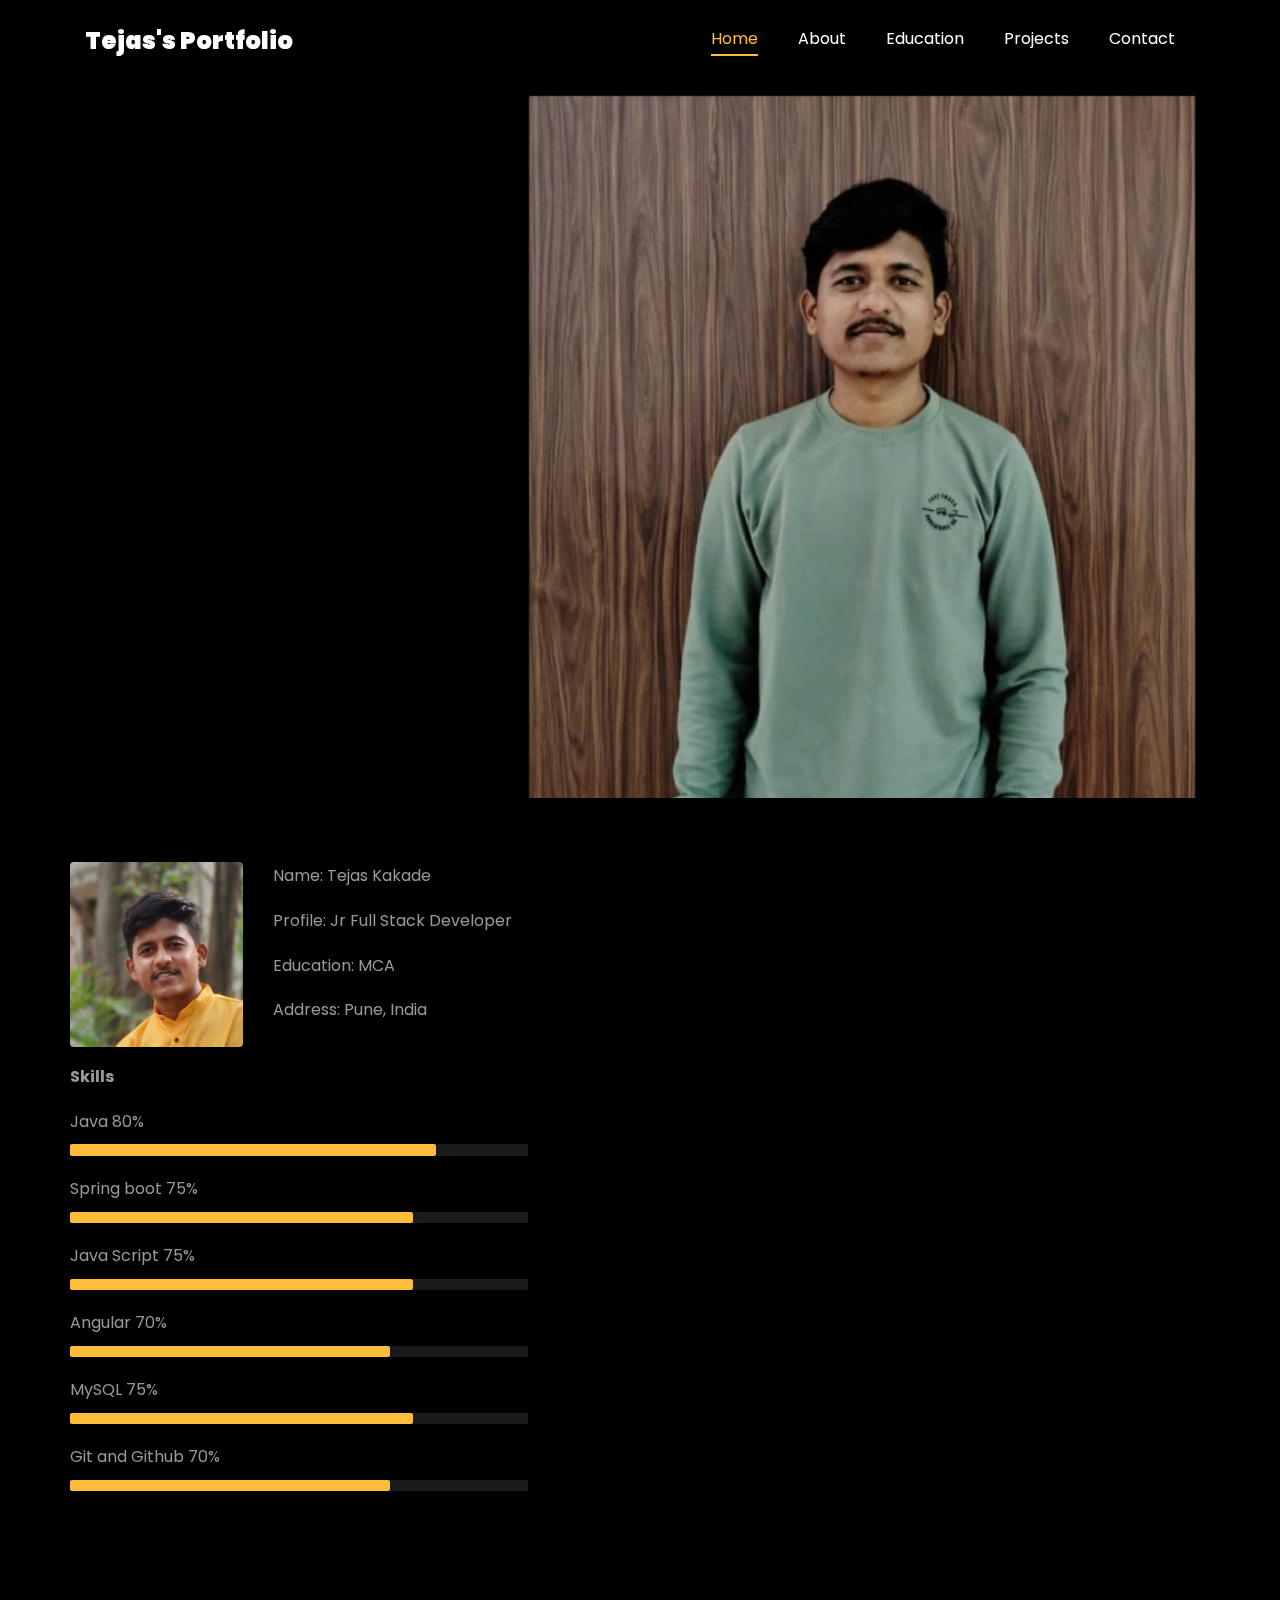
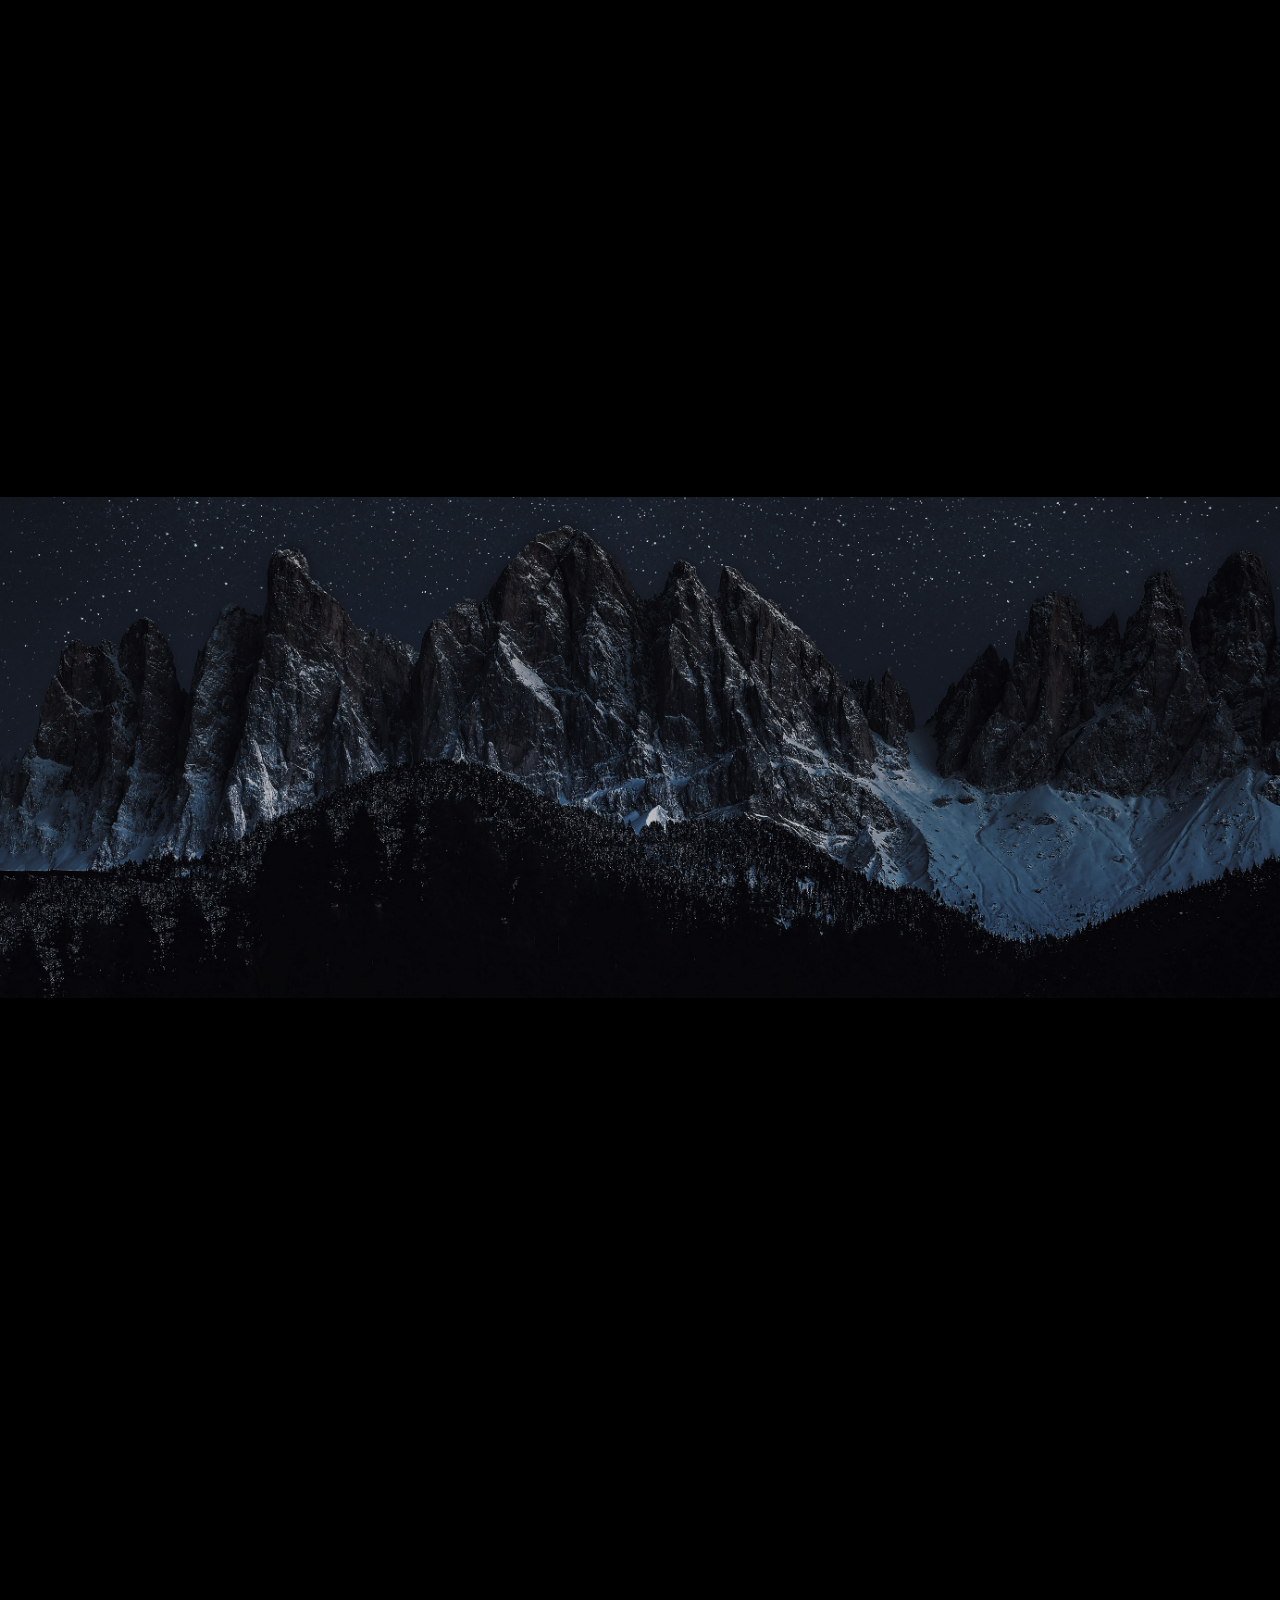
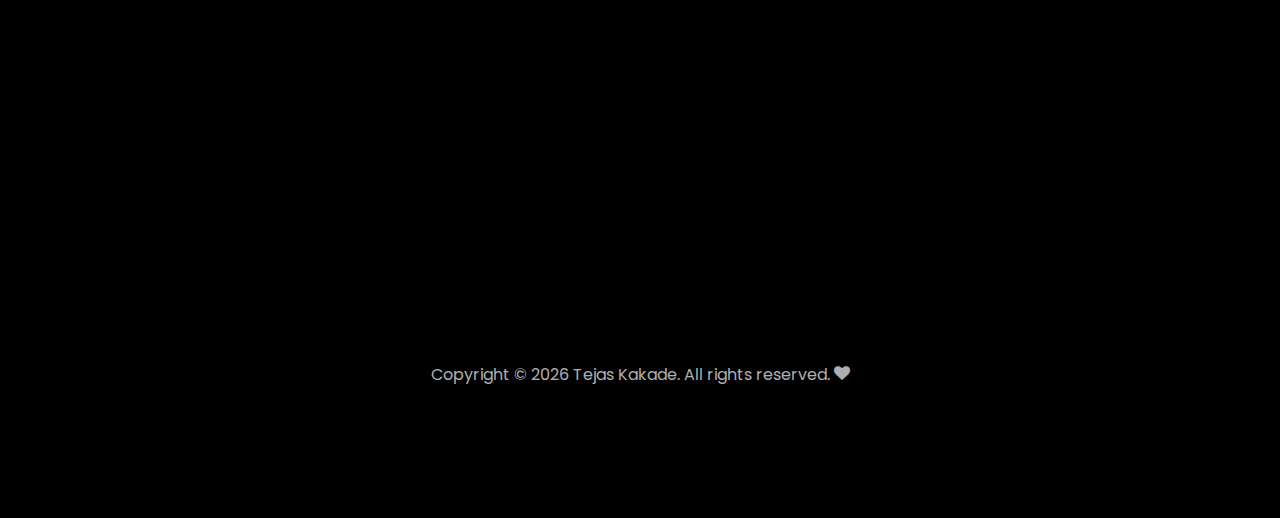
==== commit ecb01351: "Contact page added" ====
--- a/index.html
+++ b/index.html
@@ -118,7 +118,7 @@
 
     <nav class="navbar navbar-expand-lg navbar-dark ftco_navbar ftco-navbar-light site-navbar-target" id="ftco-navbar">
         <div class="container">
-            <a class="navbar-brand" href="index.html">Tejas Kakade</a>
+            <a class="navbar-brand" href="index.html">Tejas's Portfolio</a>
             <button class="navbar-toggler js-fh5co-nav-toggle fh5co-nav-toggle" type="button" data-toggle="collapse" data-target="#ftco-nav" aria-controls="ftco-nav" aria-expanded="false" aria-label="Toggle navigation">
 	        <span class="oi oi-menu"></span> Menu
 	      </button>
@@ -159,7 +159,7 @@
                                     const typingTexts = [
                                         'Java Developer  ',
                                         'Web Developer  ',
-                                        'Software engineer   ',
+                                        // 'Software Engineer   ',
                                     ];
 
                                     // Create a function to display the typing animation for a given text
@@ -219,23 +219,23 @@
                                     <div class="col-sm-6 col-md-7">
                                         <div class="about-info">
                                             <p><span class="title-s">Name: </span> <span>Tejas Kakade</span></p>
-                                            <p><span class="title-s">Job Role: </span> <span>Jr Full Stack Developer</span></p>
-                                            <p><span class="title-s">Experience: </span> <span>5 Years 3 Months</span></p>
+                                            <p><span class="title-s">Profile: </span> <span>Jr Full Stack Developer</span></p>
+                                            <p><span class="title-s">Education: </span> <span>MCA</span></p>
                                             <p><span class="title-s">Address: </span> <span>Pune, India</span></p>
                                         </div>
                                     </div>
                                 </div>
 
-                                <div class="skill-mf">
-                                    <p class="title-s">Skills</p>
-                                    <span>Java</span> <span class="pull-right">90%</span>
+                                <div class="skill-mf mt-3">
+                                    <p class="title-s"> <b> Skills </b></p>
+                                    <span>Java</span> <span class="pull-right">80%</span>
                                     <div class="progress">
-                                        <div class="progress-bar" role="progressbar" style="width: 90%;" aria-valuenow="90" aria-valuemin="0" aria-valuemax="100"></div>
-                                    </div>
-
-                                    <span>Spring boot</span> <span class="pull-right">80%</span>
+                                        <div class="progress-bar" role="progressbar" style="width: 80%;" aria-valuenow="80" aria-valuemin="0" aria-valuemax="100"></div>
+                                    </div>
+
+                                    <span>Spring boot</span> <span class="pull-right">75%</span>
                                     <div class="progress">
-                                        <div class="progress-bar" role="progressbar" style="width: 80%" aria-valuenow="80" aria-valuemin="0" aria-valuemax="100"></div>
+                                        <div class="progress-bar" role="progressbar" style="width: 75%" aria-valuenow="75" aria-valuemin="0" aria-valuemax="100"></div>
                                     </div>
 
                                     <span>Java Script</span> <span class="pull-right">75%</span>
@@ -248,14 +248,14 @@
                                         <div class="progress-bar" role="progressbar" style="width: 70%" aria-valuenow="70" aria-valuemin="0" aria-valuemax="100"></div>
                                     </div>
 
-                                    <span>MySQL</span> <span class="pull-right">85%</span>
+                                    <span>MySQL</span> <span class="pull-right">75%</span>
                                     <div class="progress">
-                                        <div class="progress-bar" role="progressbar" style="width: 85%" aria-valuenow="85" aria-valuemin="0" aria-valuemax="100"></div>
-                                    </div>
-
-                                    <span>Git and Github</span> <span class="pull-right">85%</span>
+                                        <div class="progress-bar" role="progressbar" style="width: 75%" aria-valuenow="75" aria-valuemin="0" aria-valuemax="100"></div>
+                                    </div>
+
+                                    <span>Git and Github</span> <span class="pull-right">70%</span>
                                     <div class="progress">
-                                        <div class="progress-bar" role="progressbar" style="width: 85%" aria-valuenow="85" aria-valuemin="0" aria-valuemax="100"></div>
+                                        <div class="progress-bar" role="progressbar" style="width: 70%" aria-valuenow="70" aria-valuemin="0" aria-valuemax="100"></div>
                                     </div>
                                 </div>
                             </div>
@@ -273,13 +273,13 @@
                                     web applications, including a Contact Management System and an Appointment Management System. Proficient in version control tools like Git and GitHub, I bring technical expertise and a keen ability to adapt to new challenges.
                                     As a professional with a passion for continuous learning, I am dedicated to delivering impactful solutions while contributing to team success.</p>
                                 <ul class="about-info mt-4 px-md-0 px-2">
-                                    <li class="d-flex"><span>Profile:</span> <span>Software Development </span></li>
-                                    <li class="d-flex"><span>Domain:</span> <span> Java, SpringBoot, &amp; Angular</span></li>
+                                    <li class="d-flex"><span>Profile:</span> <span>Full Stack Java Developer with expertise in Java, Spring Boot. </span></li>
+                                    <li class="d-flex"><span>Domain:</span> <span> Web Development.</span></li>
                                     <li class="d-flex"><span>Education:</span> <span>Master of Computer Applications (MCA)</span></li>
                                     <li class="d-flex"><span>Language:</span> <span>English, Hindi, Marathi</span></li>
-                                    <li class="d-flex"><span> Tools:</span> <span>VS Code, Eclipse, STS, Jira &amp; Postman </span></li>
-                                    <li class="d-flex"><span>Database:</span> <span>MySql, MongoDB</span></li>
-                                    <li class="d-flex"><span>Interest:</span> <span>Traveling, Teaching</span></li>
+                                    <li class="d-flex"><span> Tools:</span> <span>VS Code, Eclipse, STS, Jira, Postman &amp; GitHub </span></li>
+                                    <li class="d-flex"><span>Database:</span> <span>MySQL, MongoDB</span></li>
+                                    <li class="d-flex"><span>Interest:</span> <span>Traveling, Coding Challenges</span></li>
 
                                 </ul>
                             </div>
@@ -306,7 +306,7 @@
 
     <section class="ftco-section ftco-no-pb" id="resume-section">
         <div class="container">
-            <div class="row justify-content-center pb-5">
+            <div class="row justify-content-center ">
                 <div class="col-md-10 heading-section text-center ftco-animate">
                     <h1 class="big big-2">Education</h1>
                     <h2 class="mb-4">Education</h2>
@@ -487,7 +487,10 @@
     </section>
 
     <section class="ftco-section ftco-no-pt ftco-no-pb ftco-counter img" id="section-counter">
-        <div class="container">
+
+        <!-- below  code for  certificate and projects -->
+
+        <!-- <div class="container">
             <div class="row d-md-flex align-items-center">
                 <div class="col-md d-flex justify-content-center counter-wrap ftco-animate">
                     <div class="block-18">
@@ -507,7 +510,7 @@
                         </a>
                     </div>
                 </div>
-                <!-- <div class="col-md d-flex justify-content-center counter-wrap ftco-animate">
+                <div class="col-md d-flex justify-content-center counter-wrap ftco-animate">
                     <div class="block-18">
                         <div class="text">
                             <strong class="number" data-number="1000">0</strong>
@@ -522,15 +525,15 @@
                             <span>Cups of coffee</span>
                         </div>
                     </div>
-                </div> -->
-            </div>
-        </div>
+                </div>
+            </div>
+        </div> -->
 
         <div class="ftco-section ftco-hireme img margin-top" style="background-image: url(images/bg_1.jpg)">
             <!-- <div class="container"> -->
             <div class="row justify-content-center">
                 <div class="col-md-7 ftco-animate text-center">
-                    <h2>More projects on<span> Github  </span> </h2>
+                    <h2>More projects on<span> GitHub  </span> </h2>
                     <div class="heading">
                         <h4> I love to solve business problems &amp; uncover hidden data stories </h4>
                         <br>
@@ -604,9 +607,11 @@
                     <br>
                     <div class="row justify-content-center">
                         <div class="col-md-7 ftco-animate text-center">
-                            <h2>Have a<span> Question?  </span> <a href="https://forms.gle/uLaTShUKXraAvHJ77" class="btn btn-primary py-3 px-5">Click Here</a> </h2>
-                        </div>
-                    </div>
+                            <h2>Get in Touch<span>   </span> <a href="contact.html" target="_blank" class="btn btn-primary py-3 px-5">Send Message</a> </h2>
+                        </div>
+
+                    </div>
+
                     <br>
                     <ul class="ftco-footer-social list-unstyled d-flex justify-content-center align-items-center mb-0">
                         <li class="ftco-animate normal-txt">Find me on </li>
--- a/css/style.css
+++ b/css/style.css
@@ -12260,7 +12260,7 @@
 }
 
 .ftco-section {
-    padding: 7em 0;
+    padding: 6em 0;
     position: relative;
 }
 
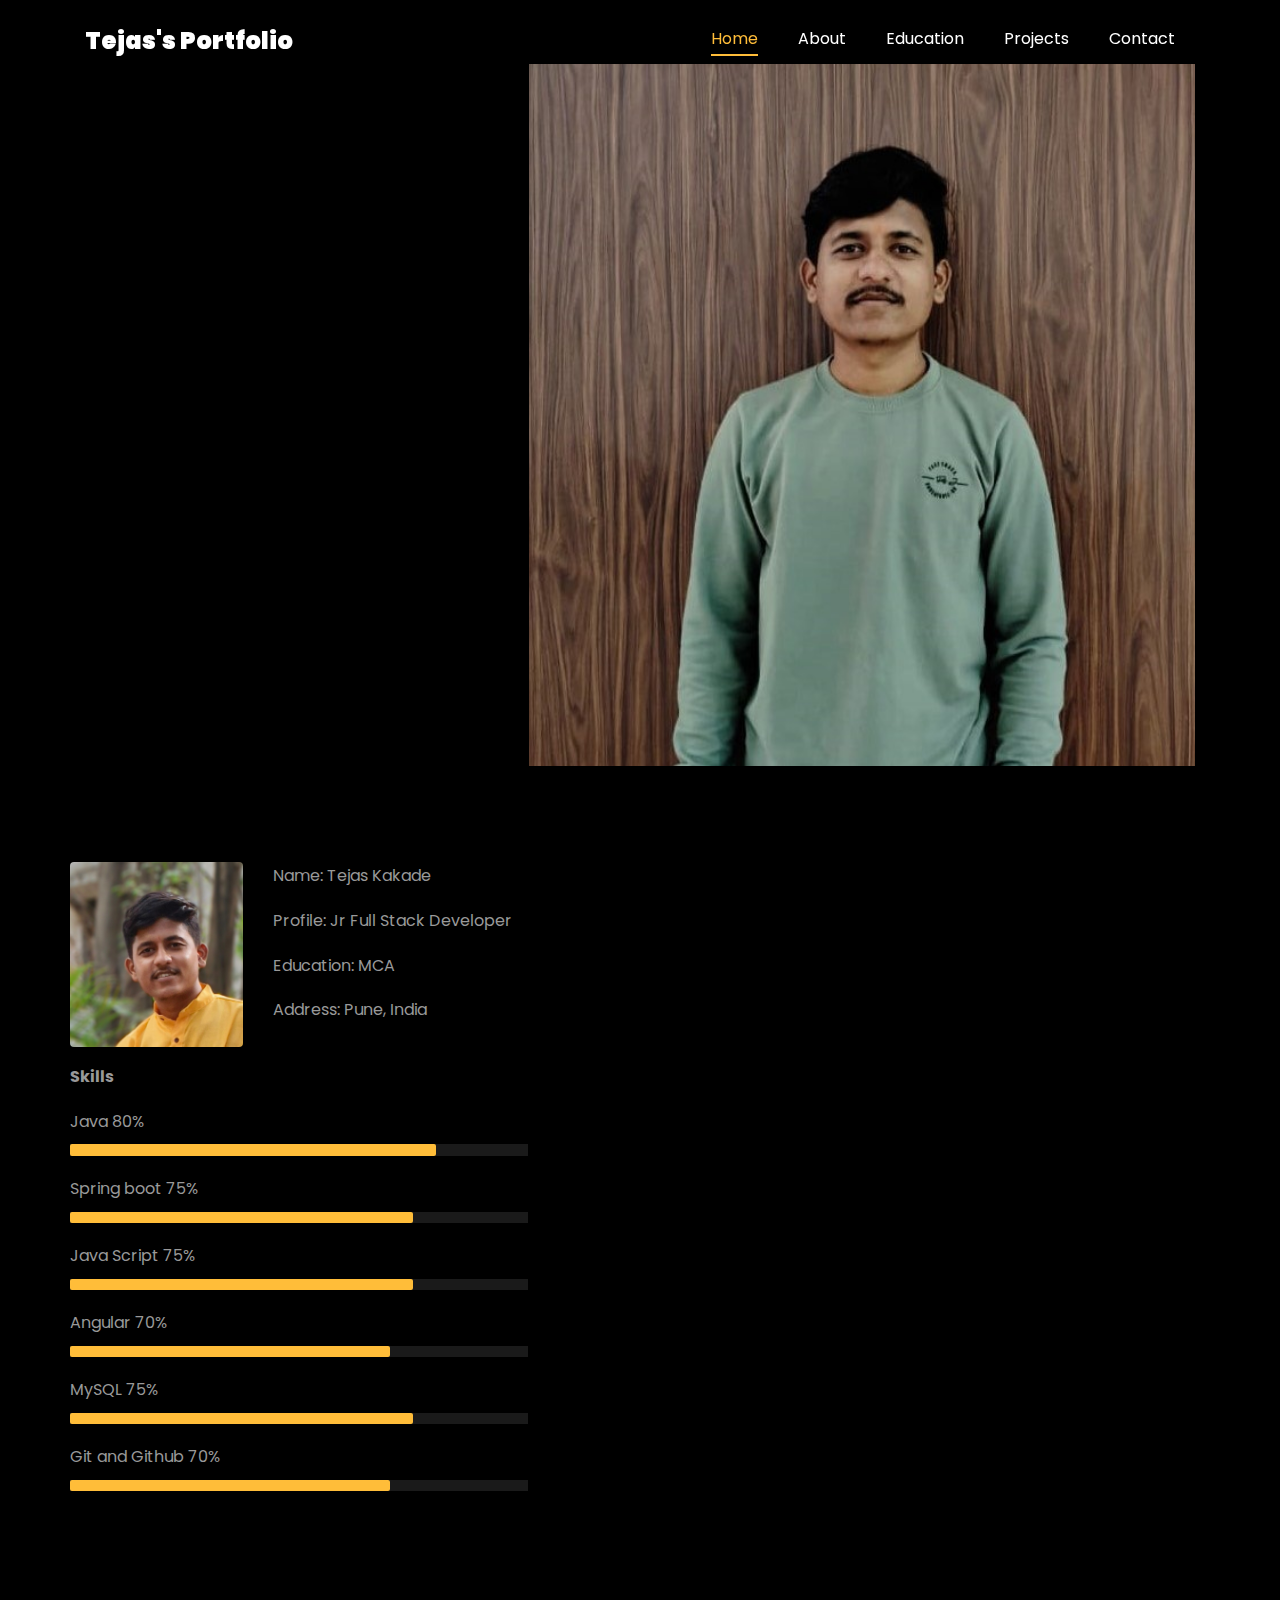
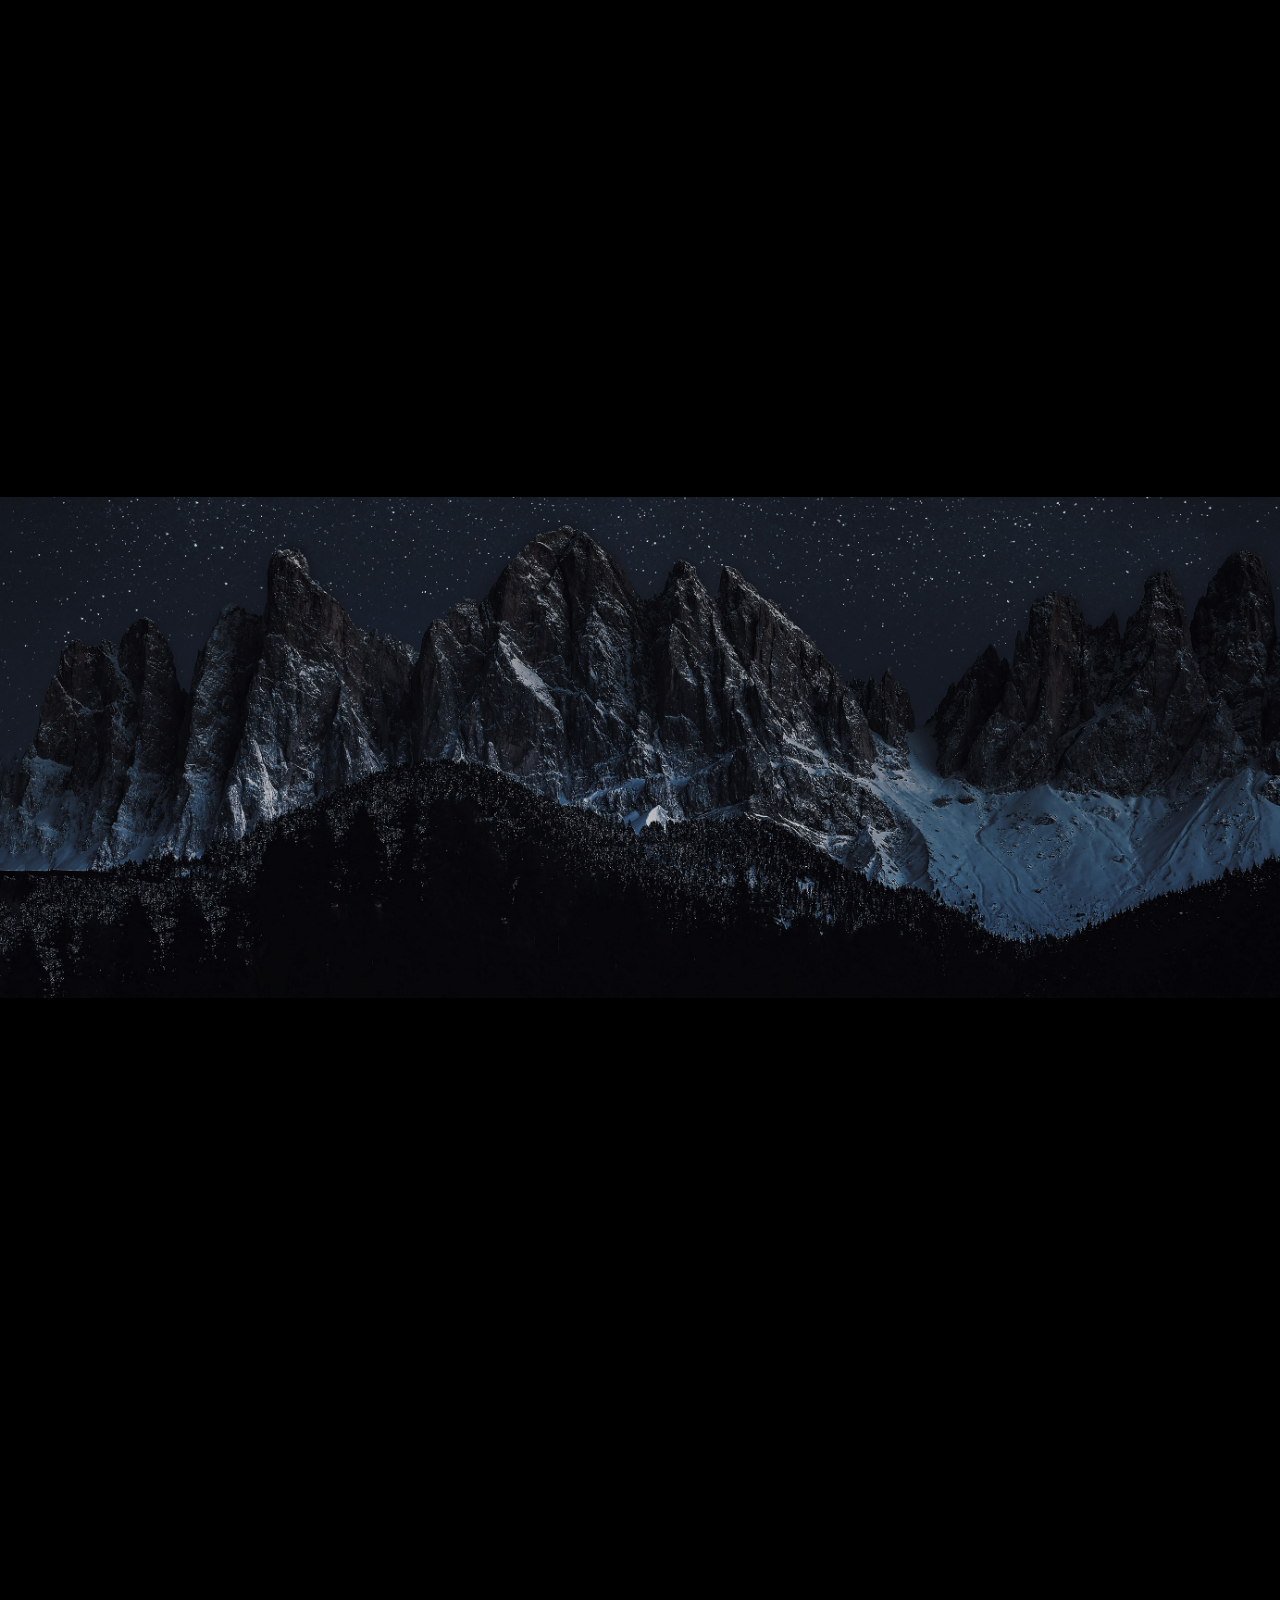
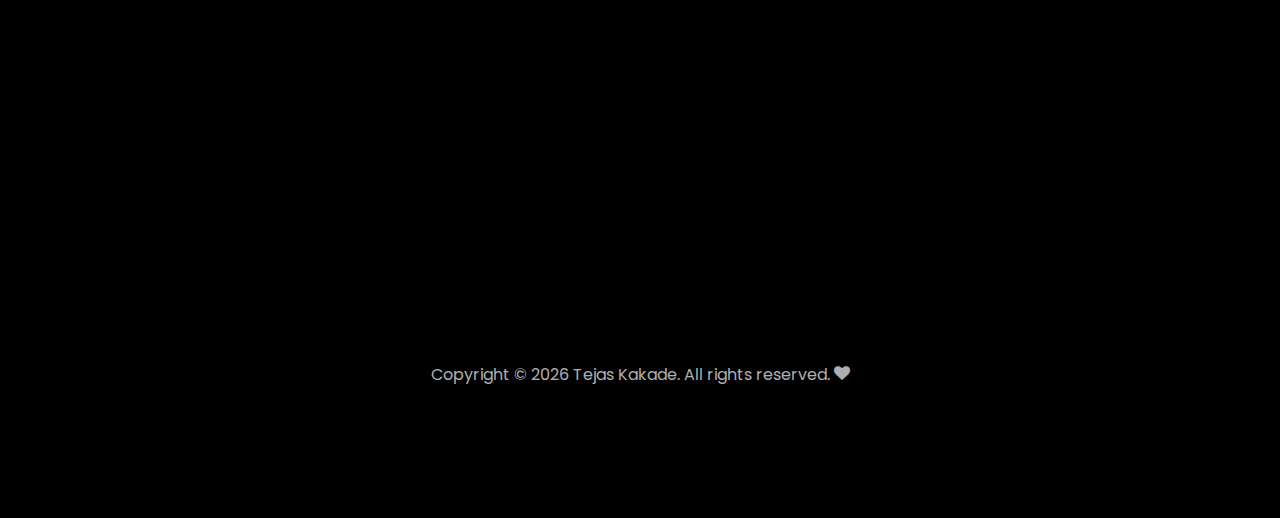
==== commit db3bbe5e: "README.md file added" ====
--- a/index.html
+++ b/index.html
@@ -138,7 +138,7 @@
         <div class="home-slider  owl-carousel">
             <div class="slider-item ">
                 <div class="overlay"></div>
-                <div class="container mt-5">
+                <div class="container mt-3">
                     <div class="row d-md-flex no-gutters slider-text align-items-end justify-content-end" data-scrollax-parent="true">
                         <div class="one-third js-fullheight order-md-last img mt-5" style="background-image:url(images/myphoto11.jpg);">
                             <div class="overlay"></div>
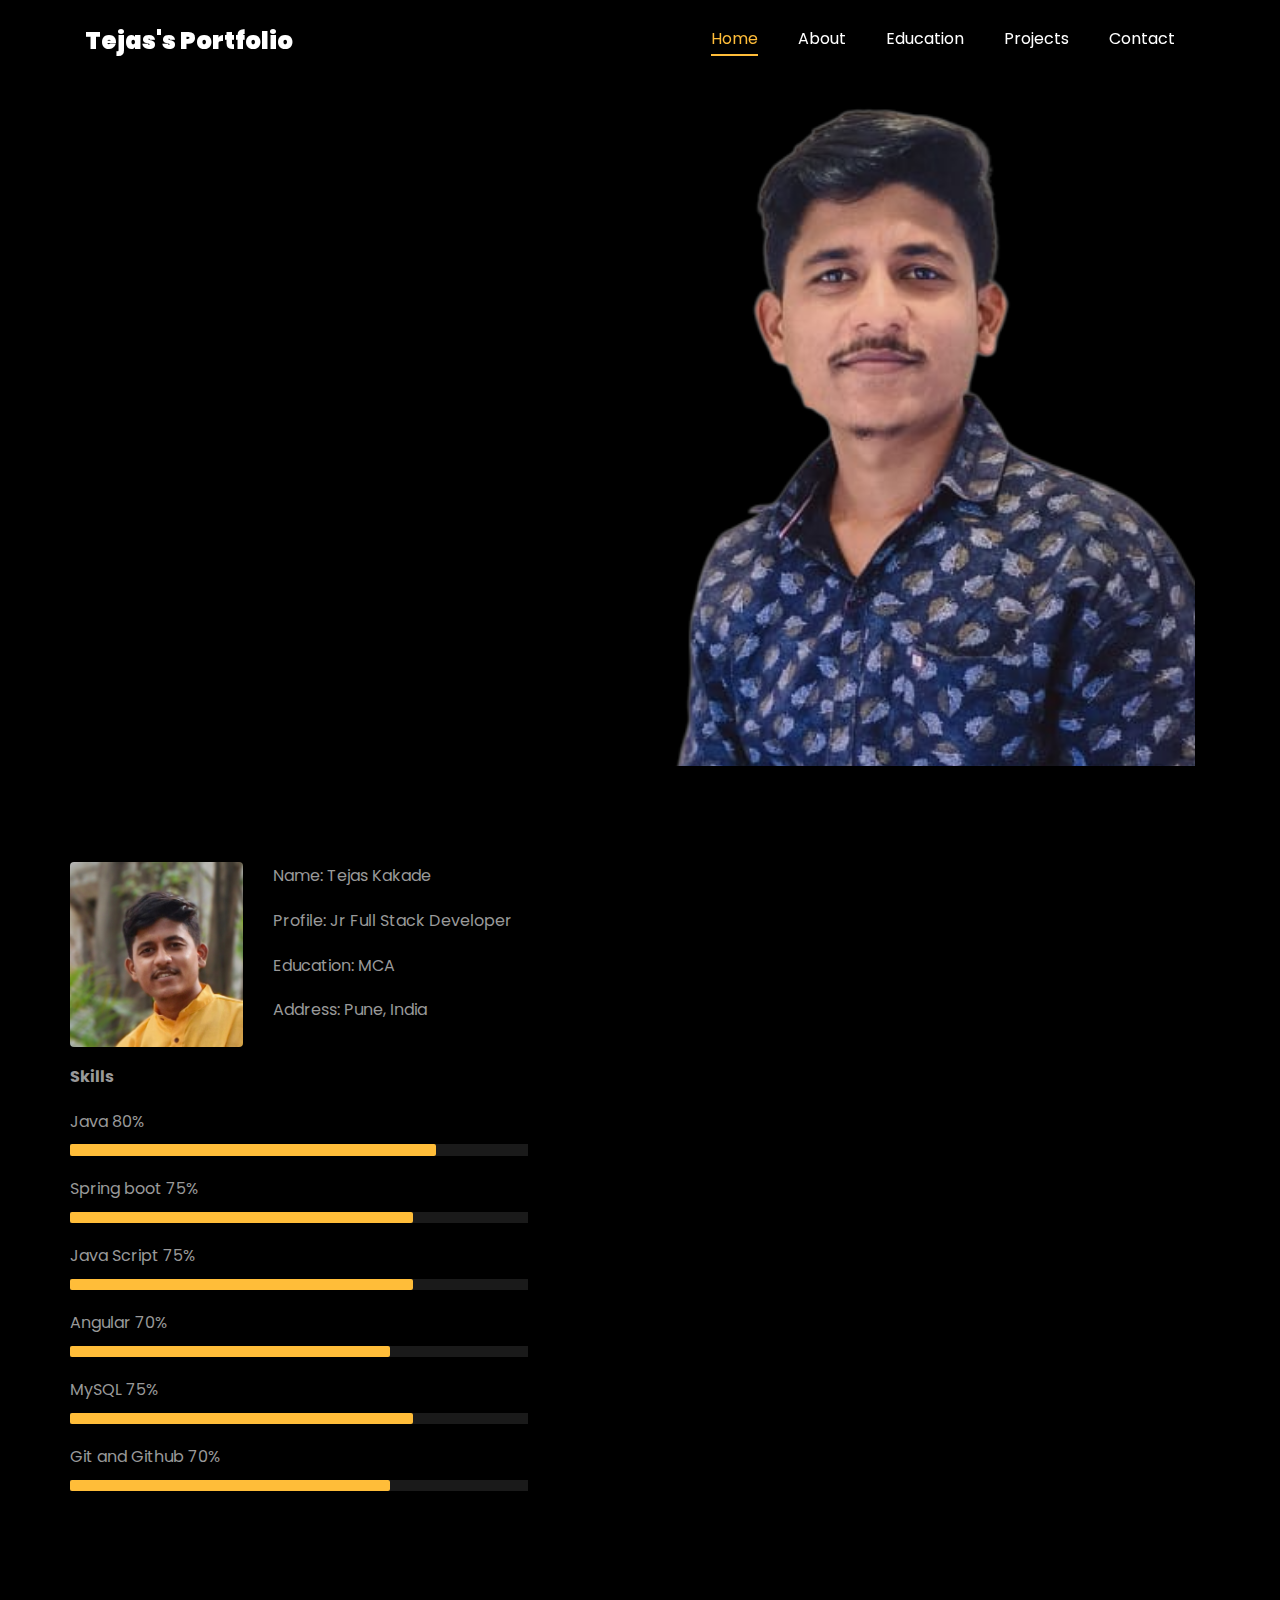
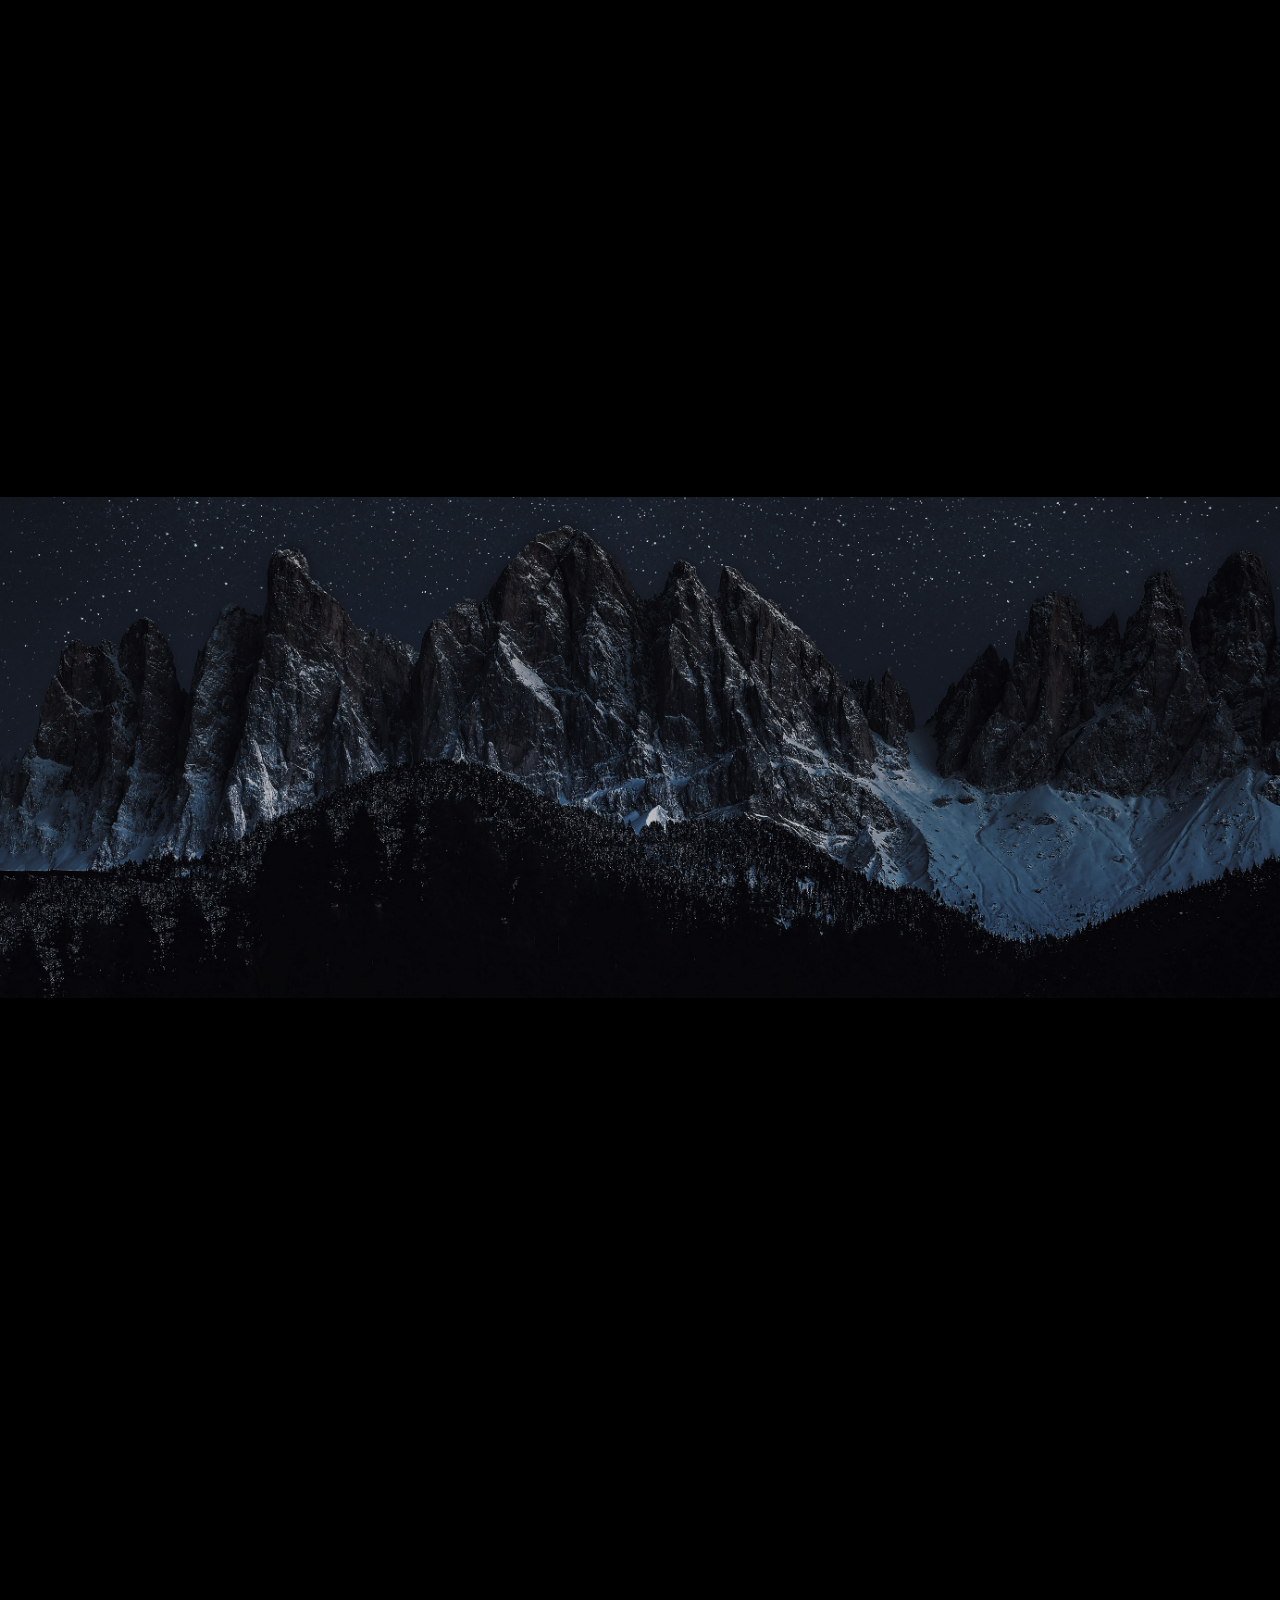
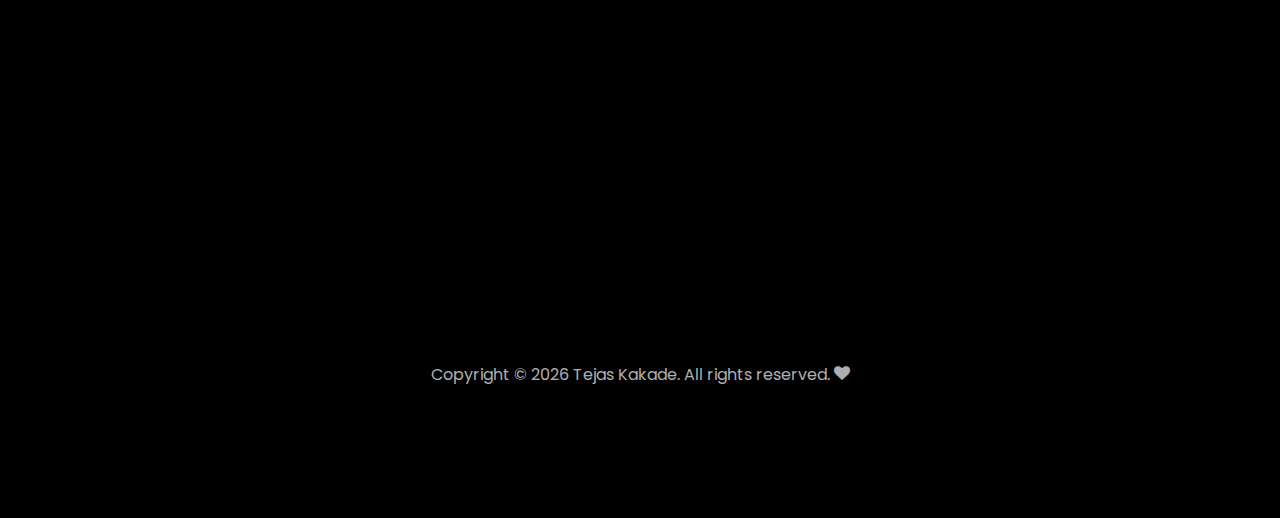
==== commit 46cfb029: "profile photo changed" ====
--- a/index.html
+++ b/index.html
@@ -140,7 +140,7 @@
                 <div class="overlay"></div>
                 <div class="container mt-3">
                     <div class="row d-md-flex no-gutters slider-text align-items-end justify-content-end" data-scrollax-parent="true">
-                        <div class="one-third js-fullheight order-md-last img mt-5" style="background-image:url(images/myphoto11.jpg);">
+                        <div class="one-third js-fullheight order-md-last img mt-5" style="background-image:url(images/nobackimage.png);">
                             <div class="overlay"></div>
                         </div>
                         <div class="one-forth d-flex  align-items-center ftco-animate" data-scrollax=" properties: { translateY: '70%' }">
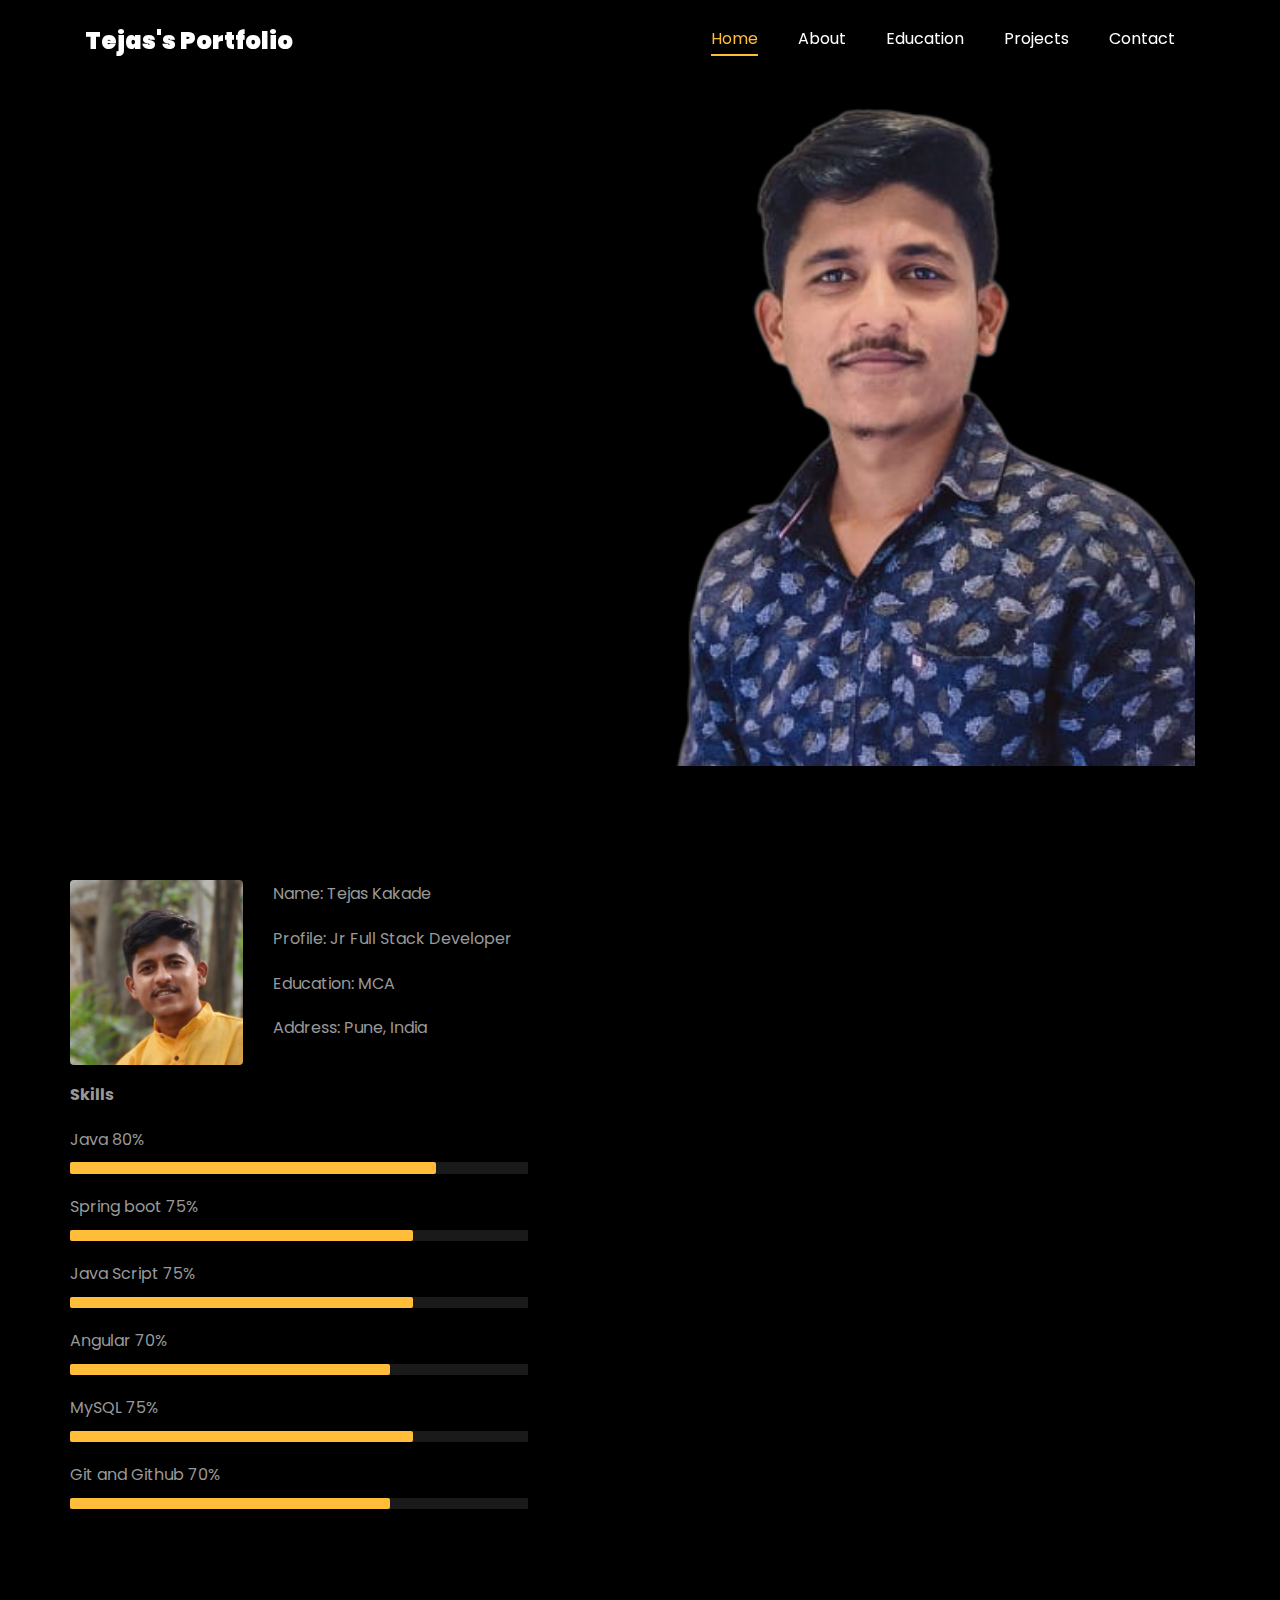
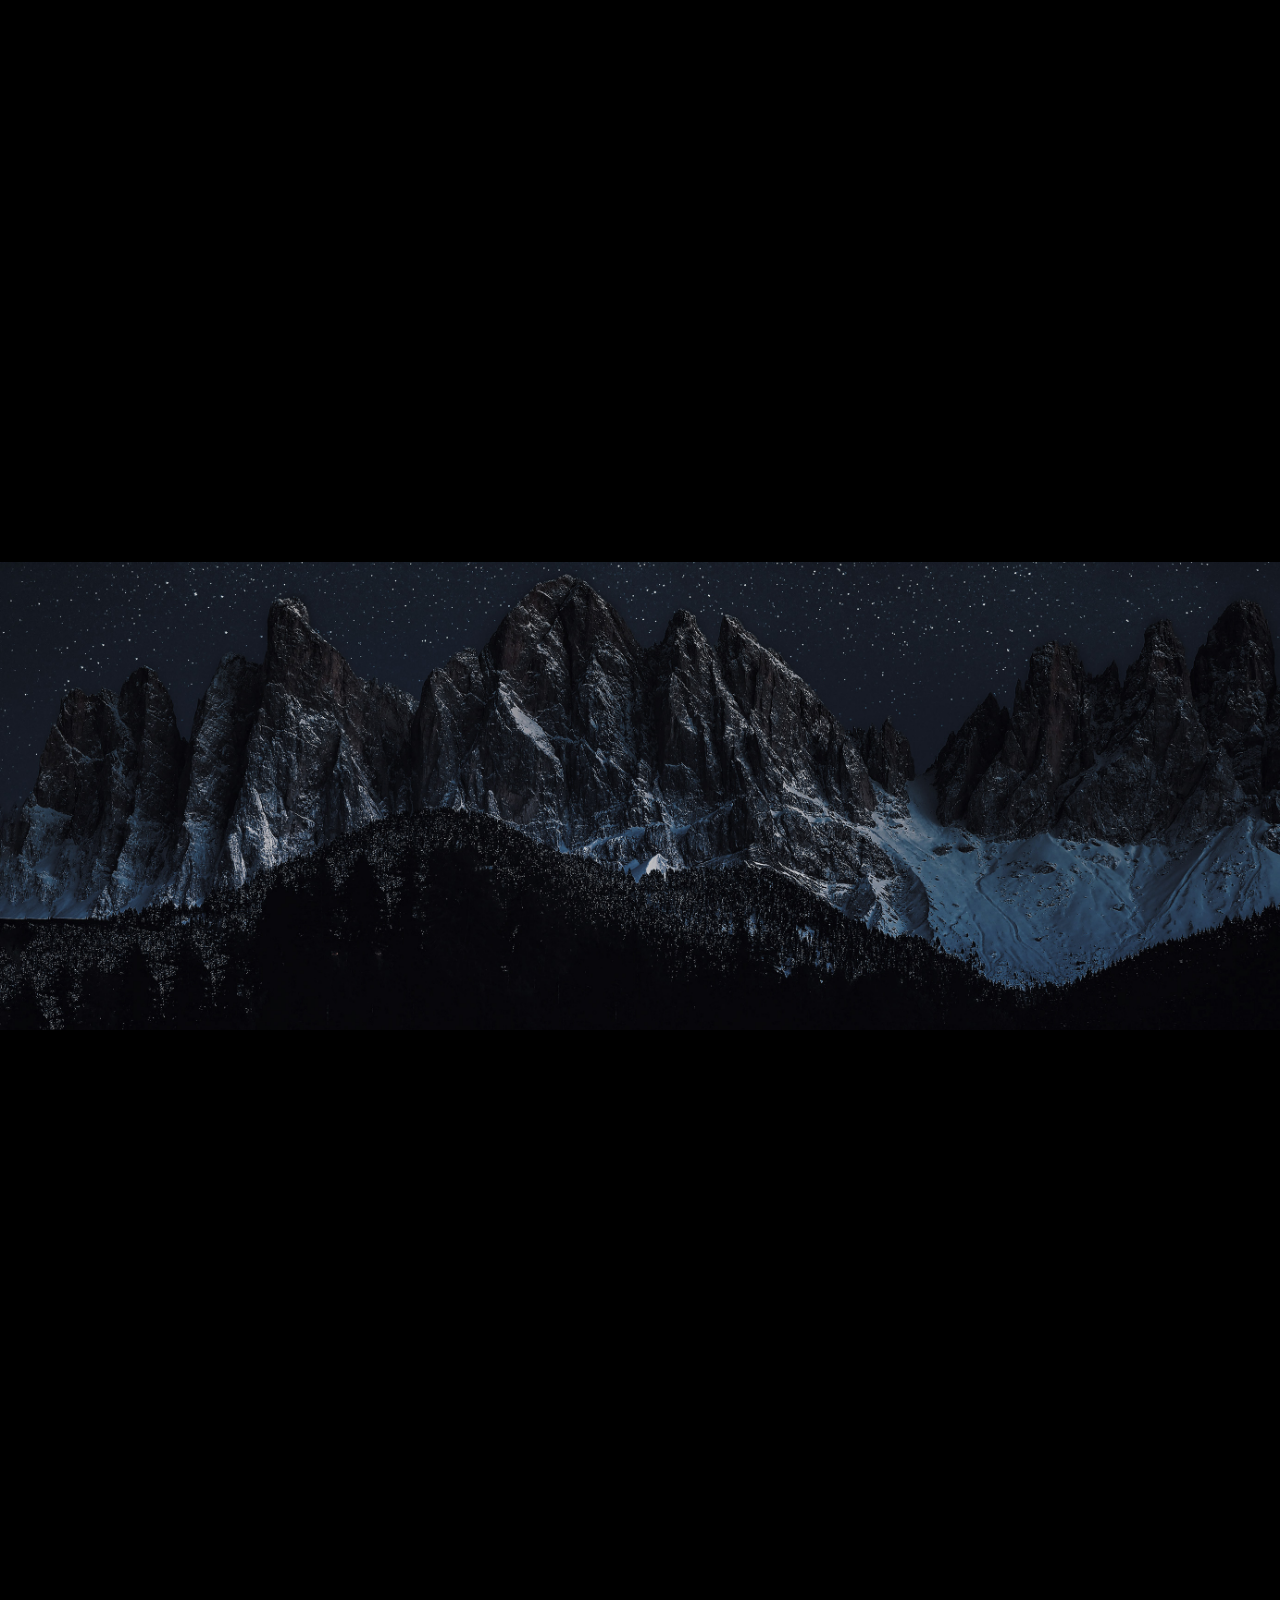
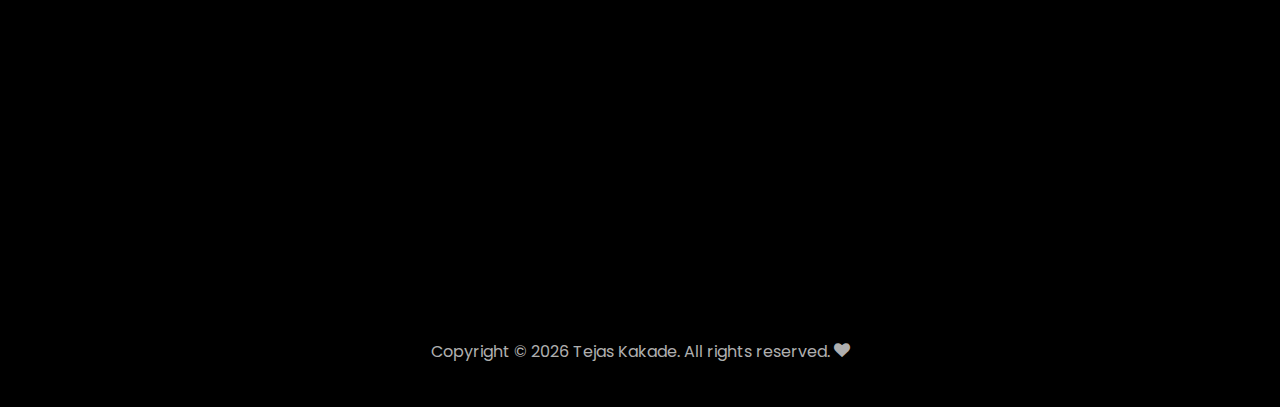
==== commit dedd22e0: "certificate added" ====
--- a/index.html
+++ b/index.html
@@ -3,6 +3,7 @@
 
 <head>
     <title>Tejas's Portfolio</title>
+
 
     <link rel="icon" href="images/profile-pic.png" type="image/png">
     <meta charset="utf-8">
@@ -140,7 +141,7 @@
                 <div class="overlay"></div>
                 <div class="container mt-3">
                     <div class="row d-md-flex no-gutters slider-text align-items-end justify-content-end" data-scrollax-parent="true">
-                        <div class="one-third js-fullheight order-md-last img mt-5" style="background-image:url(images/nobackimage.png);">
+                        <div class="one-third js-fullheight order-md-last img mt-5 mb-0" style="background-image:url(images/nobackimage.png);">
                             <div class="overlay"></div>
                         </div>
                         <div class="one-forth d-flex  align-items-center ftco-animate" data-scrollax=" properties: { translateY: '70%' }">
@@ -187,7 +188,7 @@
                                 <h2 class="mb-3">A Full Stack Java Developer</h2>
                                 <!-- <h2 class="d-flex" style="margin-bottom: 0">With over 5 years of experience</h2> -->
                                 <!-- <br> -->
-                                <p><a href="https://www.linkedin.com/in/tejas-kakade-7a751924a/" target="_blank" class="btn btn-primary py-3 px-4">Linkedin</a>
+                                <p class="mt-3"><a href="https://www.linkedin.com/in/tejas-kakade-7a751924a/" target="_blank" class="btn btn-primary py-3 px-4">Linkedin</a>
                                     <a href="https://github.com/Tejaskakade" target="_blank" class="btn btn-white btn-outline-white py-3 px-4">GitHub</a>
                                     <a href="https://drive.google.com/file/d/1i-YMvwMsOjoSOSg1fZ3QzfW41sbcSVuT/view?usp=sharing" target="_blank" class="btn btn-primary py-3 px-4">Resume</a>
                                 </p>
@@ -386,7 +387,7 @@
                 <div class="col-md-6">
                     <div class="resume-wrap ftco-animate">
                         <span class="date">2016-2018</span>
-                        <h2>Higher Secondary School</h2>
+                        <h2>Higher Secondary School (12th)</h2>
                         <span class="position">Maharashtra State Board</span>
                         <p class="mt-4">Grade: First class distinction.</p>
                     </div>
@@ -395,7 +396,7 @@
                 <div class="col-md-6">
                     <div class="resume-wrap ftco-animate">
                         <span class="date">2016</span>
-                        <h2>Higher Secondary School</h2>
+                        <h2>Higher Secondary School (10th)</h2>
                         <span class="position">Maharashtra State Board</span>
                         <p class="mt-4">Grade: First class distinction.</p>
                     </div>
@@ -490,14 +491,17 @@
 
         <!-- below  code for  certificate and projects -->
 
-        <!-- <div class="container">
+        <div class="container">
             <div class="row d-md-flex align-items-center">
                 <div class="col-md d-flex justify-content-center counter-wrap ftco-animate">
                     <div class="block-18">
-                        <div class="text">
-                            <strong class="number" data-number="15">0</strong>
-                            <span>Certificates</span>
-                        </div>
+                        <a href="https://drive.google.com/drive/folders/1Evjck5nHITFDa7vG-xfPcQ-0iv8qSF2X?usp=sharing" target="_blank">
+
+                            <div class="text">
+                                <strong class="number" data-number="20">0</strong>
+                                <span>Certificates</span>
+                            </div>
+                        </a>
                     </div>
                 </div>
                 <div class="col-md d-flex justify-content-center counter-wrap ftco-animate">
@@ -512,22 +516,25 @@
                 </div>
                 <div class="col-md d-flex justify-content-center counter-wrap ftco-animate">
                     <div class="block-18">
-                        <div class="text">
-                            <strong class="number" data-number="1000">0</strong>
-                            <span>Mentored Students</span>
-                        </div>
-                    </div>
-                </div>
-                <div class="col-md d-flex justify-content-center counter-wrap ftco-animate">
+                        <a href="https://www.hackerrank.com/profile/tejaskakade2019" target="_blank">
+
+                            <div class="text">
+                                <strong class="number" data-number="196354">0</strong>
+                                <span>HackerRank</span>
+                            </div>
+                        </a>
+                    </div>
+                </div>
+                <!-- <div class="col-md d-flex justify-content-center counter-wrap ftco-animate">
                     <div class="block-18">
                         <div class="text">
                             <strong class="number" data-number="500">0</strong>
                             <span>Cups of coffee</span>
                         </div>
                     </div>
-                </div>
-            </div>
-        </div> -->
+                </div> -->
+            </div>
+        </div>
 
         <div class="ftco-section ftco-hireme img margin-top" style="background-image: url(images/bg_1.jpg)">
             <!-- <div class="container"> -->
@@ -552,7 +559,7 @@
             <div class="row justify-content-center mb-5 pb-3">
                 <div class="col-md-7 heading-section text-center ftco-animate">
                     <h1 class="big big-2">Contact</h1>
-                    <h2 class="mb-4">Contact Me</h2>
+                    <h2 class="mb-0">Contact Me</h2>
                     <p>Below are the details to reach out to me!</p>
                 </div>
             </div>
@@ -596,7 +603,7 @@
 
 
 
-                        <p><a href="https://drive.google.com/file/d/1i-YMvwMsOjoSOSg1fZ3QzfW41sbcSVuT/view?usp=sharing" target="_blank">Resume link</a></p>
+                        <p><a href="https://drive.google.com/file/d/1i-YMvwMsOjoSOSg1fZ3QzfW41sbcSVuT/view?usp=sharing" target="_blank">View Resume</a></p>
 
 
                     </div>
@@ -632,7 +639,7 @@
 
 
 
-    <footer class="ftco-footer ftco-section">
+    <footer class="ftco-footer ftco-section pb-4">
         <div class="container">
             <div class="row">
                 <div class="col-md-12 text-center">
--- a/css/style.css
+++ b/css/style.css
@@ -11340,7 +11340,7 @@
 
 .owl-carousel.home-slider {
     position: relative;
-    height: 750px;
+    height: 800px;
     z-index: 0;
 }
 
@@ -11372,6 +11372,8 @@
 .owl-carousel.home-slider .slider-item .slider-text {
     height: 750px;
     z-index: 0;
+    display: flex;
+    align-items: center;
 }
 
 @media (max-width: 991.98px) {
@@ -12260,13 +12262,13 @@
 }
 
 .ftco-section {
-    padding: 6em 0;
+    padding: 4em 0;
     position: relative;
 }
 
 @media (max-width: 767.98px) {
     .ftco-section {
-        padding: 6em 0;
+        padding: 4em 0;
     }
 }
 
@@ -12456,7 +12458,7 @@
 
 .heading-section h1.big {
     position: absolute;
-    top: 0px;
+    top: 10px;
     left: 0;
     font-size: 7vw;
     color: rgba(255, 255, 255, 0.1);
